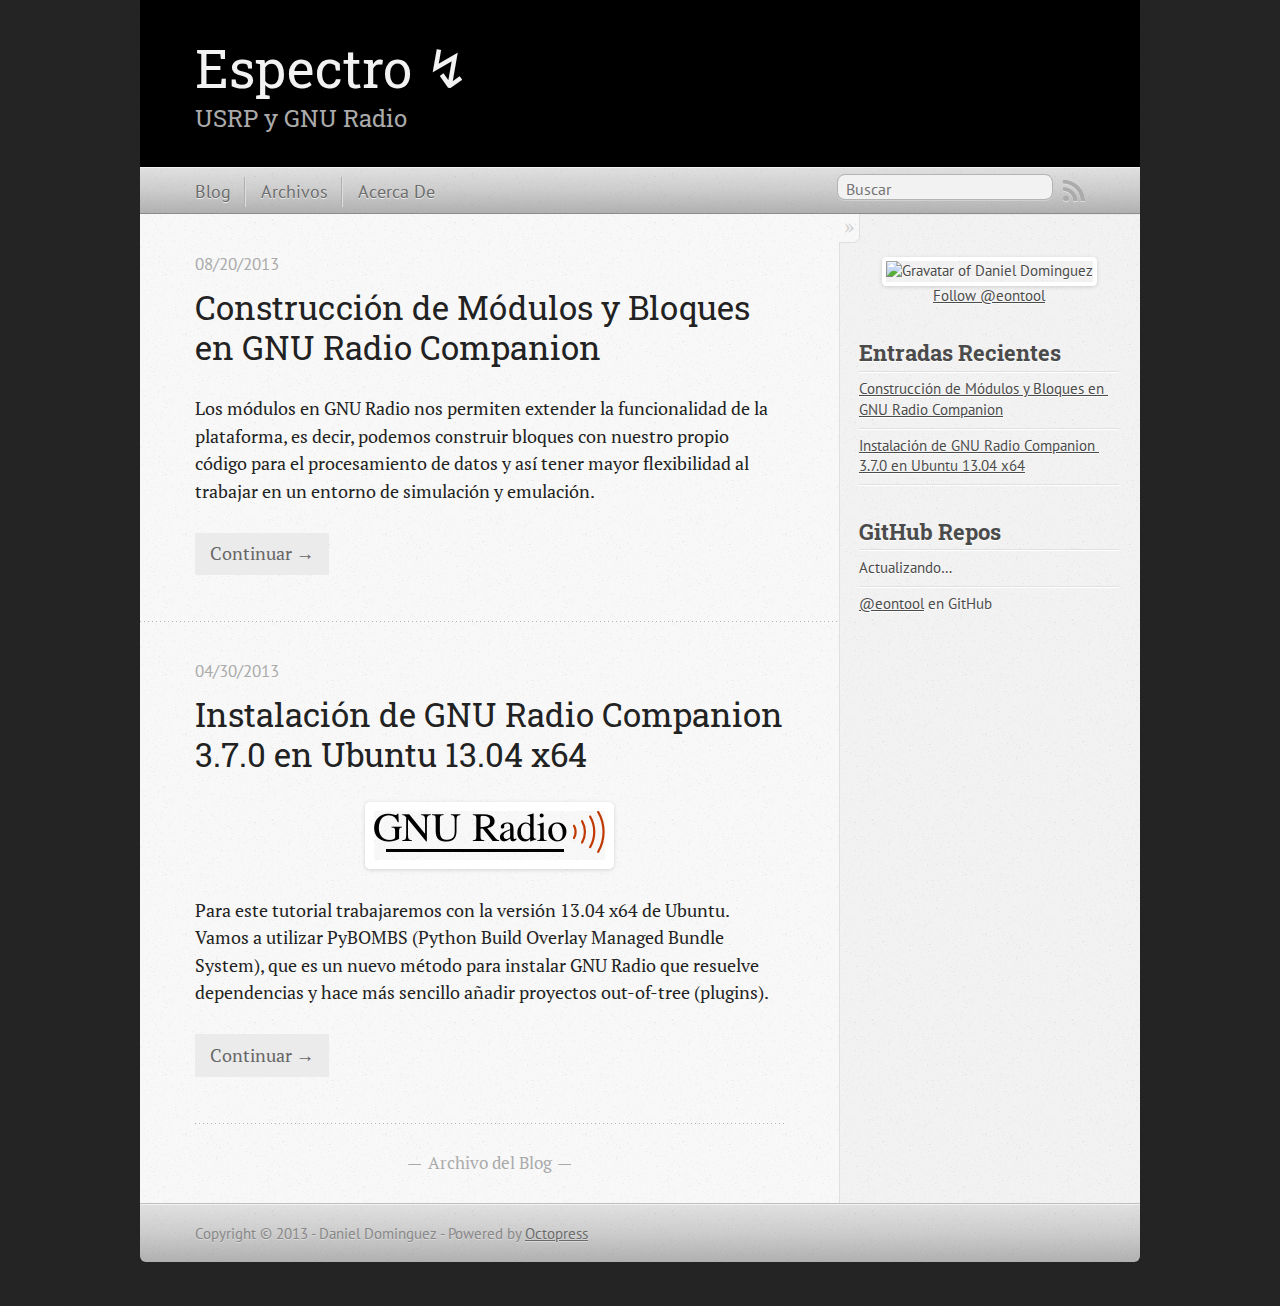
==== index.html @ 07cfcfc0 "Site updated at 2013-08-22 19:36:41 UTC" ====
<!DOCTYPE html>
<!--[if IEMobile 7 ]><html class="no-js iem7"><![endif]-->
<!--[if lt IE 9]><html class="no-js lte-ie8"><![endif]-->
<!--[if (gt IE 8)|(gt IEMobile 7)|!(IEMobile)|!(IE)]><!--><html class="no-js" lang="en"><!--<![endif]-->
<head>
  <meta charset="utf-8">
  <title>Espectro ↯</title>
  <meta name="author" content="Daniel Dominguez">

  
  <meta name="description" content="Los módulos en GNU Radio nos permiten extender la funcionalidad de la plataforma, es decir, podemos construir bloques con nuestro propio código para &hellip;">
  

  <!-- http://t.co/dKP3o1e -->
  <meta name="HandheldFriendly" content="True">
  <meta name="MobileOptimized" content="320">
  <meta name="viewport" content="width=device-width, initial-scale=1">

  
  <link rel="canonical" href="http://eontool.github.io">
  <link href="/favicon.png" rel="icon">
  <link href="/stylesheets/screen.css" media="screen, projection" rel="stylesheet" type="text/css">
  <link href="/atom.xml" rel="alternate" title="Espectro ↯" type="application/atom+xml">
  <script src="/javascripts/modernizr-2.0.js"></script>
  <script src="//ajax.googleapis.com/ajax/libs/jquery/1.9.1/jquery.min.js"></script>
  <script>!window.jQuery && document.write(unescape('%3Cscript src="./javascripts/lib/jquery.min.js"%3E%3C/script%3E'))</script>
  <script src="/javascripts/octopress.js" type="text/javascript"></script>
  <!--Fonts from Google"s Web font directory at http://google.com/webfonts -->
<link href="http://fonts.googleapis.com/css?family=PT+Serif:regular,italic,bold,bolditalic" rel="stylesheet" type="text/css">
<link href="http://fonts.googleapis.com/css?family=PT+Sans:regular,italic,bold,bolditalic" rel="stylesheet" type="text/css">
<link href='http://fonts.googleapis.com/css?family=Roboto+Slab' rel='stylesheet' type='text/css'>

<script>
  (function(i,s,o,g,r,a,m){i['GoogleAnalyticsObject']=r;i[r]=i[r]||function(){
  (i[r].q=i[r].q||[]).push(arguments)},i[r].l=1*new Date();a=s.createElement(o),
  m=s.getElementsByTagName(o)[0];a.async=1;a.src=g;m.parentNode.insertBefore(a,m)
  })(window,document,'script','//www.google-analytics.com/analytics.js','ga');

  ga('create', 'UA-43340015-1', 'eontool.github.io');
  ga('send', 'pageview');

</script>

  
  <script type="text/javascript">
    var _gaq = _gaq || [];
    _gaq.push(['_setAccount', 'UA-43340015-1']);
    _gaq.push(['_trackPageview']);

    (function() {
      var ga = document.createElement('script'); ga.type = 'text/javascript'; ga.async = true;
      ga.src = ('https:' == document.location.protocol ? 'https://ssl' : 'http://www') + '.google-analytics.com/ga.js';
      var s = document.getElementsByTagName('script')[0]; s.parentNode.insertBefore(ga, s);
    })();
  </script>


</head>

<body   >
  <header role="banner"><hgroup>
  <h1><a href="/">Espectro ↯</a></h1>
  
    <h2>USRP y GNU Radio</h2>
  
</hgroup>

</header>
  <nav role="navigation"><ul class="subscription" data-subscription="rss">
  <li><a href="/atom.xml" rel="subscribe-rss" title="subscribe via RSS">RSS</a></li>
  
</ul>
  
<form action="http://google.com/search" method="get">
  <fieldset role="search">
    <input type="hidden" name="q" value="site:eontool.github.io" />
    <input class="search" type="text" name="q" results="0" placeholder="Buscar"/>
  </fieldset>
</form>
  
<ul class="main-navigation">
  <li><a href="/">Blog</a></li>
  <li><a href="/blog/archives">Archivos</a></li>
  <li><a href="/acerca-de">Acerca De</a></li>
</ul>

</nav>
  <div id="main">
    <div id="content">
      <div class="blog-index">
  
  
  
    <article>
      
  <header>
    
      <h1 class="entry-title"><a href="/blog/2013/08/20/construccion-de-modulos-y-bloques-en-gnu-radio-companion/">Construcción de Módulos y Bloques en GNU Radio Companion</a></h1>
    
    
      <p class="meta">
        








  



<time datetime="2013-08-20T16:08:00-07:00" pubdate data-updated="true">08/20/2013</time>
        
      </p>
    
  </header>


  <div class="entry-content"><p>Los módulos en GNU Radio nos permiten extender la funcionalidad de la plataforma, es decir, podemos construir bloques con nuestro propio código para el procesamiento de datos y así tener mayor flexibilidad al trabajar en un entorno de simulación y emulación.</p>

</div>
  
  
    <footer>
      <a rel="full-article" href="/blog/2013/08/20/construccion-de-modulos-y-bloques-en-gnu-radio-companion/">Continuar &rarr;</a>
    </footer>
  


    </article>
  
  
    <article>
      
  <header>
    
      <h1 class="entry-title"><a href="/blog/2013/04/30/instalacion-gnuradio-companion-en-ubuntu/">Instalación de GNU Radio Companion 3.7.0 en Ubuntu 13.04 x64</a></h1>
    
    
      <p class="meta">
        








  



<time datetime="2013-04-30T21:58:00-07:00" pubdate data-updated="true">04/30/2013</time>
        
      </p>
    
  </header>


  <div class="entry-content"><p><img class="center" src="/images/posts/gnuradio_logo.png" title="GNU Radio Companion" alt="images"></p>

<p>Para este tutorial trabajaremos con la versión 13.04 x64 de Ubuntu.
Vamos a utilizar PyBOMBS (Python Build Overlay Managed Bundle System), que es un nuevo método para instalar GNU Radio que resuelve dependencias y hace más sencillo añadir proyectos out-of-tree (plugins).</p>

</div>
  
  
    <footer>
      <a rel="full-article" href="/blog/2013/04/30/instalacion-gnuradio-companion-en-ubuntu/">Continuar &rarr;</a>
    </footer>
  


    </article>
  
  <div class="pagination">
    
    <a href="/blog/archives">Archivo del Blog</a>
    
  </div>
</div>
<aside class="sidebar">
  
    
<section style="text-align:center; margin-top:20px;">
	<span>
		<img src="http://www.gravatar.com/avatar/236f0abc059f76b3054b16ef0af32bd4?s=150" alt="Gravatar of Daniel Dominguez " title="Gravatar of Daniel Dominguez" />
	</span>
	<a href="https://twitter.com/eontool" class="twitter-follow-button" data-show-count="false" data-lang="en">Follow @eontool</a>
<script>!function(d,s,id){var js,fjs=d.getElementsByTagName(s)[0];if(!d.getElementById(id)){js=d.createElement(s);js.id=id;js.src="//platform.twitter.com/widgets.js";fjs.parentNode.insertBefore(js,fjs);}}(document,"script","twitter-wjs");</script>
</section>

<section>
  <h1>Entradas Recientes</h1>
  <ul id="recent_posts">
    
      <li class="post">
        <a href="/blog/2013/08/20/construccion-de-modulos-y-bloques-en-gnu-radio-companion/">Construcción de Módulos y Bloques en GNU Radio Companion</a>
      </li>
    
      <li class="post">
        <a href="/blog/2013/04/30/instalacion-gnuradio-companion-en-ubuntu/">Instalación de GNU Radio Companion 3.7.0 en Ubuntu 13.04 x64</a>
      </li>
    
  </ul>
</section>

<section>
  <h1>GitHub Repos</h1>
  <ul id="gh_repos">
    <li class="loading">Actualizando&#8230;</li>
  </ul>
  
  <a href="https://github.com/eontool">@eontool</a> en GitHub
  
  <script type="text/javascript">
    $(document).ready(function(){
        if (!window.jXHR){
            var jxhr = document.createElement('script');
            jxhr.type = 'text/javascript';
            jxhr.src = '/javascripts/libs/jXHR.js';
            var s = document.getElementsByTagName('script')[0];
            s.parentNode.insertBefore(jxhr, s);
        }

        github.showRepos({
            user: 'eontool',
            count: 0,
            skip_forks: true,
            target: '#gh_repos'
        });
    });
  </script>
  <script src="/javascripts/github.js" type="text/javascript"> </script>
</section>





  
</aside>

    </div>
  </div>
  <footer role="contentinfo"><p>
  Copyright &copy; 2013 - Daniel Dominguez -
  <span class="credit">Powered by <a href="http://octopress.org">Octopress</a></span>
</p>

</footer>
  







  <script type="text/javascript">
    (function(){
      var twitterWidgets = document.createElement('script');
      twitterWidgets.type = 'text/javascript';
      twitterWidgets.async = true;
      twitterWidgets.src = 'http://platform.twitter.com/widgets.js';
      document.getElementsByTagName('head')[0].appendChild(twitterWidgets);
    })();
  </script>





</body>
</html>
---- stylesheets/screen.css ----
html,body,div,span,applet,object,iframe,h1,h2,h3,h4,h5,h6,p,blockquote,pre,a,abbr,acronym,address,big,cite,code,del,dfn,em,img,ins,kbd,q,s,samp,small,strike,strong,sub,sup,tt,var,b,u,i,center,dl,dt,dd,ol,ul,li,fieldset,form,label,legend,table,caption,tbody,tfoot,thead,tr,th,td,article,aside,canvas,details,embed,figure,figcaption,footer,header,hgroup,menu,nav,output,ruby,section,summary,time,mark,audio,video{margin:0;padding:0;border:0;font:inherit;font-size:100%;vertical-align:baseline}html{line-height:1}ol,ul{list-style:none}table{border-collapse:collapse;border-spacing:0}caption,th,td{text-align:left;font-weight:normal;vertical-align:middle}q,blockquote{quotes:none}q:before,q:after,blockquote:before,blockquote:after{content:"";content:none}a img{border:none}article,aside,details,figcaption,figure,footer,header,hgroup,menu,nav,section,summary{display:block}article,aside,details,figcaption,figure,footer,header,hgroup,menu,nav,section,summary{display:block}a{color:#1863a1}a:visited{color:#751590}a:focus{color:#0181eb}a:hover{color:#0181eb}a:active{color:#01579f}aside.sidebar a{color:#1863a1}aside.sidebar a:focus{color:#0181eb}aside.sidebar a:hover{color:#0181eb}aside.sidebar a:active{color:#01579f}a{-webkit-transition:color 0.3s;-moz-transition:color 0.3s;-o-transition:color 0.3s;transition:color 0.3s}html{background:#252525 url('/images/line-tile.png?1367384222') top left}body>div{background:#f2f2f2 url('/images/noise.png?1367384222') top left;border-bottom:1px solid #bfbfbf}body>div>div{background:#f8f8f8 url('/images/noise.png?1367384222') top left;border-right:1px solid #e0e0e0}.heading,body>header h1,h1,h2,h3,h4,h5,h6{font-family:"Roboto Slab"}.sans,body>header h2,article header p.meta,article>footer,#content .blog-index footer,html .gist .gist-file .gist-meta,#blog-archives a.category,#blog-archives time,aside.sidebar section,body>footer{font-family:"PT Sans","Helvetica Neue",Arial,sans-serif}.serif,body,#content .blog-index a[rel=full-article]{font-family:"PT Serif",Georgia,Times,"Times New Roman",serif}.mono,pre,code,tt,p code,li code{font-family:Menlo,Monaco,"Andale Mono","lucida console","Courier New",monospace}body>header h1{font-size:2.2em;font-family:"Roboto Slab";font-weight:normal;line-height:1.2em;margin-bottom:0.6667em}body>header h2{font-family:"Roboto Slab"}body{line-height:1.5em;color:#222}h1{font-size:2.2em;line-height:1.2em}@media only screen and (min-width: 992px){body{font-size:1.15em}h1{font-size:2.6em;line-height:1.2em}}h1,h2,h3,h4,h5,h6{text-rendering:optimizelegibility;margin-bottom:1em;font-weight:bold}h2,section h1{font-size:1.5em}h3,section h2,section section h1{font-size:1.3em}h4,section h3,section section h2,section section section h1{font-size:1em}h5,section h4,section section h3{font-size:.9em}h6,section h5,section section h4,section section section h3{font-size:.8em}p,article blockquote,ul,ol{margin-bottom:1.5em}ul{list-style-type:disc}ul ul{list-style-type:circle;margin-bottom:0px}ul ul ul{list-style-type:square;margin-bottom:0px}ol{list-style-type:decimal}ol ol{list-style-type:lower-alpha;margin-bottom:0px}ol ol ol{list-style-type:lower-roman;margin-bottom:0px}ul,ul ul,ul ol,ol,ol ul,ol ol{margin-left:1.3em}ul ul,ul ol,ol ul,ol ol{margin-bottom:0em}strong{font-weight:bold}em{font-style:italic}sup,sub{font-size:0.8em;position:relative;display:inline-block}sup{top:-0.5em}sub{bottom:-0.5em}q{font-style:italic}q:before{content:"\201C"}q:after{content:"\201D"}em,dfn{font-style:italic}strong,dfn{font-weight:bold}del,s{text-decoration:line-through}abbr,acronym{border-bottom:1px dotted;cursor:help}sub,sup{line-height:0}hr{margin-bottom:0.2em}small{font-size:.8em}big{font-size:1.2em}article blockquote{font-style:italic;position:relative;font-size:1.2em;line-height:1.5em;padding-left:1em;border-left:4px solid rgba(170,170,170,0.5)}article blockquote cite{font-style:italic}article blockquote cite a{color:#aaa !important;word-wrap:break-word}article blockquote cite:before{content:'\2014';padding-right:.3em;padding-left:.3em;color:#aaa}@media only screen and (min-width: 992px){article blockquote{padding-left:1.5em;border-left-width:4px}}.pullquote-right:before,.pullquote-left:before{padding:0;border:none;content:attr(data-pullquote);float:right;width:45%;margin:.5em 0 1em 1.5em;position:relative;top:7px;font-size:1.4em;line-height:1.45em}.pullquote-left:before{float:left;margin:.5em 1.5em 1em 0}.force-wrap,article a,aside.sidebar a{white-space:-moz-pre-wrap;white-space:-pre-wrap;white-space:-o-pre-wrap;white-space:pre-wrap;word-wrap:break-word}.group,body>header,body>nav,body>footer,body #content>article,body #content>div>article,body #content>div>section,body div.pagination,aside.sidebar,#main,#content,.sidebar{*zoom:1}.group:after,body>header:after,body>nav:after,body>footer:after,body #content>article:after,body #content>div>article:after,body #content>div>section:after,body div.pagination:after,aside.sidebar:after,#main:after,#content:after,.sidebar:after{content:"";display:table;clear:both}body{-webkit-text-size-adjust:none;max-width:1000px;position:relative;margin:0 auto}body>header,body>nav,body>footer,body #content>article,body #content>div>article,body #content>div>section{padding-left:18px;padding-right:18px}@media only screen and (min-width: 480px){body>header,body>nav,body>footer,body #content>article,body #content>div>article,body #content>div>section{padding-left:25px;padding-right:25px}}@media only screen and (min-width: 768px){body>header,body>nav,body>footer,body #content>article,body #content>div>article,body #content>div>section{padding-left:35px;padding-right:35px}}@media only screen and (min-width: 992px){body>header,body>nav,body>footer,body #content>article,body #content>div>article,body #content>div>section{padding-left:55px;padding-right:55px}}body div.pagination{margin-left:18px;margin-right:18px}@media only screen and (min-width: 480px){body div.pagination{margin-left:25px;margin-right:25px}}@media only screen and (min-width: 768px){body div.pagination{margin-left:35px;margin-right:35px}}@media only screen and (min-width: 992px){body div.pagination{margin-left:55px;margin-right:55px}}body>header{font-size:1em;padding-top:1.5em;padding-bottom:1.5em}#content{overflow:hidden}#content>div,#content>article{width:100%}aside.sidebar{float:none;padding:0 18px 1px;background-color:#f7f7f7;border-top:1px solid #e0e0e0}.flex-content,article img,article video,article .flash-video,aside.sidebar img{max-width:100%;height:auto}.basic-alignment.left,article img.left,article video.left,article .left.flash-video,aside.sidebar img.left{float:left;margin-right:1.5em}.basic-alignment.right,article img.right,article video.right,article .right.flash-video,aside.sidebar img.right{float:right;margin-left:1.5em}.basic-alignment.center,article img.center,article video.center,article .center.flash-video,aside.sidebar img.center{display:block;margin:0 auto 1.5em}.basic-alignment.left,article img.left,article video.left,article .left.flash-video,aside.sidebar img.left,.basic-alignment.right,article img.right,article video.right,article .right.flash-video,aside.sidebar img.right{margin-bottom:.8em}.toggle-sidebar,.no-sidebar .toggle-sidebar{display:none}@media only screen and (min-width: 750px){body.sidebar-footer aside.sidebar{float:none;width:auto;clear:left;margin:0;padding:0 35px 1px;background-color:#f7f7f7;border-top:1px solid #eaeaea}body.sidebar-footer aside.sidebar section.odd,body.sidebar-footer aside.sidebar section.even{float:left;width:48%}body.sidebar-footer aside.sidebar section.odd{margin-left:0}body.sidebar-footer aside.sidebar section.even{margin-left:4%}body.sidebar-footer aside.sidebar.thirds section{width:30%;margin-left:5%}body.sidebar-footer aside.sidebar.thirds section.first{margin-left:0;clear:both}}body.sidebar-footer #content{margin-right:0px}body.sidebar-footer .toggle-sidebar{display:none}@media only screen and (min-width: 550px){body>header{font-size:1em}}@media only screen and (min-width: 750px){aside.sidebar{float:none;width:auto;clear:left;margin:0;padding:0 35px 1px;background-color:#f7f7f7;border-top:1px solid #eaeaea}aside.sidebar section.odd,aside.sidebar section.even{float:left;width:48%}aside.sidebar section.odd{margin-left:0}aside.sidebar section.even{margin-left:4%}aside.sidebar.thirds section{width:30%;margin-left:5%}aside.sidebar.thirds section.first{margin-left:0;clear:both}}@media only screen and (min-width: 768px){body{-webkit-text-size-adjust:auto}body>header{font-size:1.2em}#main{padding:0;margin:0 auto}#content{overflow:visible;margin-right:240px;position:relative}.no-sidebar #content{margin-right:0;border-right:0}.collapse-sidebar #content{margin-right:20px}#content>div,#content>article{padding-top:17.5px;padding-bottom:17.5px;float:left}aside.sidebar{width:210px;padding:0 15px 15px;background:none;clear:none;float:left;margin:0 -100% 0 0}aside.sidebar section{width:auto;margin-left:0}aside.sidebar section.odd,aside.sidebar section.even{float:none;width:auto;margin-left:0}.collapse-sidebar aside.sidebar{float:none;width:auto;clear:left;margin:0;padding:0 35px 1px;background-color:#f7f7f7;border-top:1px solid #eaeaea}.collapse-sidebar aside.sidebar section.odd,.collapse-sidebar aside.sidebar section.even{float:left;width:48%}.collapse-sidebar aside.sidebar section.odd{margin-left:0}.collapse-sidebar aside.sidebar section.even{margin-left:4%}.collapse-sidebar aside.sidebar.thirds section{width:30%;margin-left:5%}.collapse-sidebar aside.sidebar.thirds section.first{margin-left:0;clear:both}}@media only screen and (min-width: 992px){body>header{font-size:1.3em}#content{margin-right:300px}#content>div,#content>article{padding-top:27.5px;padding-bottom:27.5px}aside.sidebar{width:260px;padding:1.2em 20px 20px}.collapse-sidebar aside.sidebar{padding-left:55px;padding-right:55px}}@media only screen and (min-width: 768px){ul,ol{margin-left:0}}body>header{background:#000}body>header h1{display:inline-block;margin:0}body>header h1 a,body>header h1 a:visited,body>header h1 a:hover{color:#f2f2f2;text-decoration:none}body>header h2{margin:.2em 0 0;font-size:1em;color:#aaa;font-weight:normal}body>nav{position:relative;background-color:#ccc;background:url('/images/noise.png?1367384222'),-webkit-gradient(linear, 50% 0%, 50% 100%, color-stop(0%, #e0e0e0), color-stop(50%, #cccccc), color-stop(100%, #b0b0b0));background:url('/images/noise.png?1367384222'),-webkit-linear-gradient(#e0e0e0,#cccccc,#b0b0b0);background:url('/images/noise.png?1367384222'),-moz-linear-gradient(#e0e0e0,#cccccc,#b0b0b0);background:url('/images/noise.png?1367384222'),-o-linear-gradient(#e0e0e0,#cccccc,#b0b0b0);background:url('/images/noise.png?1367384222'),linear-gradient(#e0e0e0,#cccccc,#b0b0b0);border-top:1px solid #f2f2f2;border-bottom:1px solid #8c8c8c;padding-top:.35em;padding-bottom:.35em}body>nav form{-webkit-background-clip:padding;-moz-background-clip:padding;background-clip:padding-box;margin:0;padding:0}body>nav form .search{padding:.3em .5em 0;font-size:.85em;font-family:"PT Sans","Helvetica Neue",Arial,sans-serif;line-height:1.1em;width:95%;-webkit-border-radius:0.5em;-moz-border-radius:0.5em;-ms-border-radius:0.5em;-o-border-radius:0.5em;border-radius:0.5em;-webkit-background-clip:padding;-moz-background-clip:padding;background-clip:padding-box;-webkit-box-shadow:#d1d1d1 0 1px;-moz-box-shadow:#d1d1d1 0 1px;box-shadow:#d1d1d1 0 1px;background-color:#f2f2f2;border:1px solid #b3b3b3;color:#888}body>nav form .search:focus{color:#444;border-color:#80b1df;-webkit-box-shadow:#80b1df 0 0 4px,#80b1df 0 0 3px inset;-moz-box-shadow:#80b1df 0 0 4px,#80b1df 0 0 3px inset;box-shadow:#80b1df 0 0 4px,#80b1df 0 0 3px inset;background-color:#fff;outline:none}body>nav fieldset[role=search]{float:right;width:48%}body>nav fieldset.mobile-nav{float:left;width:48%}body>nav fieldset.mobile-nav select{width:100%;font-size:.8em;border:1px solid #888}body>nav ul{display:none}@media only screen and (min-width: 550px){body>nav{font-size:.9em}body>nav ul{margin:0;padding:0;border:0;overflow:hidden;*zoom:1;float:left;display:block;padding-top:.15em}body>nav ul li{list-style-image:none;list-style-type:none;margin-left:0;white-space:nowrap;display:inline;float:left;padding-left:0;padding-right:0}body>nav ul li:first-child,body>nav ul li.first{padding-left:0}body>nav ul li:last-child{padding-right:0}body>nav ul li.last{padding-right:0}body>nav ul.subscription{margin-left:.8em;float:right}body>nav ul.subscription li:last-child a{padding-right:0}body>nav ul li{margin:0}body>nav a{color:#6b6b6b;font-family:"PT Sans","Helvetica Neue",Arial,sans-serif;text-shadow:#ebebeb 0 1px;float:left;text-decoration:none;font-size:1.1em;padding:.1em 0;line-height:1.5em}body>nav a:visited{color:#6b6b6b}body>nav a:hover{color:#2b2b2b}body>nav li+li{border-left:1px solid #b0b0b0;margin-left:.8em}body>nav li+li a{padding-left:.8em;border-left:1px solid #dedede}body>nav form{float:right;text-align:left;padding-left:.8em;width:175px}body>nav form .search{width:93%;font-size:.95em;line-height:1.2em}body>nav ul[data-subscription$=email]+form{width:97px}body>nav ul[data-subscription$=email]+form .search{width:91%}body>nav fieldset.mobile-nav{display:none}body>nav fieldset[role=search]{width:99%}}@media only screen and (min-width: 992px){body>nav form{width:215px}body>nav ul[data-subscription$=email]+form{width:147px}}.no-placeholder body>nav .search{background:#f2f2f2 url('/images/search.png?1367384222') 0.3em 0.25em no-repeat;text-indent:1.3em}@media only screen and (min-width: 550px){.maskImage body>nav ul[data-subscription$=email]+form{width:123px}}@media only screen and (min-width: 992px){.maskImage body>nav ul[data-subscription$=email]+form{width:173px}}.maskImage ul.subscription{position:relative;top:.2em}.maskImage ul.subscription li,.maskImage ul.subscription a{border:0;padding:0}.maskImage a[rel=subscribe-rss]{position:relative;top:0px;text-indent:-999999em;background-color:#dedede;border:0;padding:0}.maskImage a[rel=subscribe-rss],.maskImage a[rel=subscribe-rss]:after{-webkit-mask-image:url('/images/rss.png?1367384222');-moz-mask-image:url('/images/rss.png?1367384222');-ms-mask-image:url('/images/rss.png?1367384222');-o-mask-image:url('/images/rss.png?1367384222');mask-image:url('/images/rss.png?1367384222');-webkit-mask-repeat:no-repeat;-moz-mask-repeat:no-repeat;-ms-mask-repeat:no-repeat;-o-mask-repeat:no-repeat;mask-repeat:no-repeat;width:22px;height:22px}.maskImage a[rel=subscribe-rss]:after{content:"";position:absolute;top:-1px;left:0;background-color:#ababab}.maskImage a[rel=subscribe-rss]:hover:after{background-color:#9e9e9e}.maskImage a[rel=subscribe-email]{position:relative;top:0px;text-indent:-999999em;background-color:#dedede;border:0;padding:0}.maskImage a[rel=subscribe-email],.maskImage a[rel=subscribe-email]:after{-webkit-mask-image:url('/images/email.png?1367384222');-moz-mask-image:url('/images/email.png?1367384222');-ms-mask-image:url('/images/email.png?1367384222');-o-mask-image:url('/images/email.png?1367384222');mask-image:url('/images/email.png?1367384222');-webkit-mask-repeat:no-repeat;-moz-mask-repeat:no-repeat;-ms-mask-repeat:no-repeat;-o-mask-repeat:no-repeat;mask-repeat:no-repeat;width:28px;height:22px}.maskImage a[rel=subscribe-email]:after{content:"";position:absolute;top:-1px;left:0;background-color:#ababab}.maskImage a[rel=subscribe-email]:hover:after{background-color:#9e9e9e}article{padding-top:1em}article header{position:relative;padding-top:2em;padding-bottom:1em;margin-bottom:1em;background:url('[data-uri]') bottom left repeat-x}article header h1{margin:0}article header h1 a{text-decoration:none}article header h1 a:hover{text-decoration:underline}article header p{font-size:.9em;color:#aaa;margin:0}article header p.meta{text-transform:uppercase;position:absolute;top:0}@media only screen and (min-width: 768px){article header{margin-bottom:1.5em;padding-bottom:1em;background:url('[data-uri]') bottom left repeat-x}}article h2{padding-top:0.8em;background:url('[data-uri]') top left repeat-x}.entry-content article h2:first-child,article header+h2{padding-top:0}article h2:first-child,article header+h2{background:none}article .feature{padding-top:.5em;margin-bottom:1em;padding-bottom:1em;background:url('[data-uri]') bottom left repeat-x;font-size:2.0em;font-style:italic;line-height:1.3em}article img,article video,article .flash-video{-webkit-border-radius:0.3em;-moz-border-radius:0.3em;-ms-border-radius:0.3em;-o-border-radius:0.3em;border-radius:0.3em;-webkit-box-shadow:rgba(0,0,0,0.15) 0 1px 4px;-moz-box-shadow:rgba(0,0,0,0.15) 0 1px 4px;box-shadow:rgba(0,0,0,0.15) 0 1px 4px;-webkit-box-sizing:border-box;-moz-box-sizing:border-box;box-sizing:border-box;border:#fff 0.5em solid}article video,article .flash-video{margin:0 auto 1.5em}article video{display:block;width:100%}article .flash-video>div{position:relative;display:block;padding-bottom:56.25%;padding-top:1px;height:0;overflow:hidden}article .flash-video>div iframe,article .flash-video>div object,article .flash-video>div embed{position:absolute;top:0;left:0;width:100%;height:100%}article>footer{padding-bottom:2.5em;margin-top:2em}article>footer p.meta{margin-bottom:.8em;font-size:.85em;clear:both;overflow:hidden}.blog-index article+article{background:url('[data-uri]') top left repeat-x}#content .blog-index{padding-top:0;padding-bottom:0}#content .blog-index article{padding-top:2em}#content .blog-index article header{background:none;padding-bottom:0}#content .blog-index article h1{font-size:2.2em}#content .blog-index article h1 a{color:inherit}#content .blog-index article h1 a:hover{color:#0181eb}#content .blog-index a[rel=full-article]{background:#ebebeb;display:inline-block;padding:.4em .8em;margin-right:.5em;text-decoration:none;color:#666;-webkit-transition:background-color 0.5s;-moz-transition:background-color 0.5s;-o-transition:background-color 0.5s;transition:background-color 0.5s}#content .blog-index a[rel=full-article]:hover{background:#0181eb;text-shadow:none;color:#f8f8f8}#content .blog-index footer{margin-top:1em}.separator,article>footer .byline+time:before,article>footer time+time:before,article>footer .comments:before,article>footer .byline ~ .categories:before{content:"\2022 ";padding:0 .4em 0 .2em;display:inline-block}#content div.pagination{text-align:center;font-size:.95em;position:relative;background:url('[data-uri]') top left repeat-x;padding-top:1.5em;padding-bottom:1.5em}#content div.pagination a{text-decoration:none;color:#aaa}#content div.pagination a.prev{position:absolute;left:0}#content div.pagination a.next{position:absolute;right:0}#content div.pagination a:hover{color:#0181eb}#content div.pagination a[href*=archive]:before,#content div.pagination a[href*=archive]:after{content:'\2014';padding:0 .3em}p.meta+.sharing{padding-top:1em;padding-left:0;background:url('[data-uri]') top left repeat-x}#fb-root{display:none}.highlight,html .gist .gist-file .gist-syntax .gist-highlight{border:1px solid #05232b !important}.highlight table td.code,html .gist .gist-file .gist-syntax .gist-highlight table td.code{width:100%}.highlight .line-numbers,html .gist .gist-file .gist-syntax .highlight .line_numbers{text-align:right;font-size:13px;line-height:1.45em;background:#073642 url('/images/noise.png?1367384222') top left !important;border-right:1px solid #00232c !important;-webkit-box-shadow:#083e4b -1px 0 inset;-moz-box-shadow:#083e4b -1px 0 inset;box-shadow:#083e4b -1px 0 inset;text-shadow:#021014 0 -1px;padding:.8em !important;-webkit-border-radius:0;-moz-border-radius:0;-ms-border-radius:0;-o-border-radius:0;border-radius:0}.highlight .line-numbers span,html .gist .gist-file .gist-syntax .highlight .line_numbers span{color:#586e75 !important}figure.code,.gist-file,pre{-webkit-box-shadow:rgba(0,0,0,0.06) 0 0 10px;-moz-box-shadow:rgba(0,0,0,0.06) 0 0 10px;box-shadow:rgba(0,0,0,0.06) 0 0 10px}figure.code .highlight pre,.gist-file .highlight pre,pre .highlight pre{-webkit-box-shadow:none;-moz-box-shadow:none;box-shadow:none}.gist .highlight *::-moz-selection,figure.code .highlight *::-moz-selection{background:#386774;color:inherit;text-shadow:#002b36 0 1px}.gist .highlight *::-webkit-selection,figure.code .highlight *::-webkit-selection{background:#386774;color:inherit;text-shadow:#002b36 0 1px}.gist .highlight *::selection,figure.code .highlight *::selection{background:#386774;color:inherit;text-shadow:#002b36 0 1px}html .gist .gist-file{margin-bottom:1.8em;position:relative;border:none;padding-top:26px !important}html .gist .gist-file .highlight{margin-bottom:0}html .gist .gist-file .gist-syntax{border-bottom:0 !important;background:none !important}html .gist .gist-file .gist-syntax .gist-highlight{background:#002b36 !important}html .gist .gist-file .gist-syntax .highlight pre{padding:0}html .gist .gist-file .gist-meta{padding:.6em 0.8em;border:1px solid #083e4b !important;color:#586e75;font-size:.7em !important;background:#073642 url('/images/noise.png?1367384222') top left;line-height:1.5em}html .gist .gist-file .gist-meta a{color:#75878b !important;text-decoration:none}html .gist .gist-file .gist-meta a:hover{text-decoration:underline}html .gist .gist-file .gist-meta a:hover{color:#93a1a1 !important}html .gist .gist-file .gist-meta a[href*='#file']{position:absolute;top:0;left:0;right:-10px;color:#474747 !important}html .gist .gist-file .gist-meta a[href*='#file']:hover{color:#1863a1 !important}html .gist .gist-file .gist-meta a[href*=raw]{top:.4em}pre{background:#002b36 url('/images/noise.png?1367384222') top left;-webkit-border-radius:0.4em;-moz-border-radius:0.4em;-ms-border-radius:0.4em;-o-border-radius:0.4em;border-radius:0.4em;border:1px solid #05232b;line-height:1.45em;font-size:13px;margin-bottom:2.1em;padding:.8em 1em;color:#93a1a1;overflow:auto}h3.filename+pre{-moz-border-radius-topleft:0px;-webkit-border-top-left-radius:0px;border-top-left-radius:0px;-moz-border-radius-topright:0px;-webkit-border-top-right-radius:0px;border-top-right-radius:0px}p code,li code{display:inline-block;white-space:no-wrap;background:#fff;font-size:.8em;line-height:1.5em;color:#555;border:1px solid #ddd;-webkit-border-radius:0.4em;-moz-border-radius:0.4em;-ms-border-radius:0.4em;-o-border-radius:0.4em;border-radius:0.4em;padding:0 .3em;margin:-1px 0}p pre code,li pre code{font-size:1em !important;background:none;border:none}.pre-code,html .gist .gist-file .gist-syntax .highlight pre,.highlight code{font-family:Menlo,Monaco,"Andale Mono","lucida console","Courier New",monospace !important;overflow:scroll;overflow-y:hidden;display:block;padding:.8em;overflow-x:auto;line-height:1.45em;background:#002b36 url('/images/noise.png?1367384222') top left !important;color:#93a1a1 !important}.pre-code span,html .gist .gist-file .gist-syntax .highlight pre span,.highlight code span{color:#93a1a1 !important}.pre-code span,html .gist .gist-file .gist-syntax .highlight pre span,.highlight code span{font-style:normal !important;font-weight:normal !important}.pre-code .c,html .gist .gist-file .gist-syntax .highlight pre .c,.highlight code .c{color:#586e75 !important;font-style:italic !important}.pre-code .cm,html .gist .gist-file .gist-syntax .highlight pre .cm,.highlight code .cm{color:#586e75 !important;font-style:italic !important}.pre-code .cp,html .gist .gist-file .gist-syntax .highlight pre .cp,.highlight code .cp{color:#586e75 !important;font-style:italic !important}.pre-code .c1,html .gist .gist-file .gist-syntax .highlight pre .c1,.highlight code .c1{color:#586e75 !important;font-style:italic !important}.pre-code .cs,html .gist .gist-file .gist-syntax .highlight pre .cs,.highlight code .cs{color:#586e75 !important;font-weight:bold !important;font-style:italic !important}.pre-code .err,html .gist .gist-file .gist-syntax .highlight pre .err,.highlight code .err{color:#dc322f !important;background:none !important}.pre-code .k,html .gist .gist-file .gist-syntax .highlight pre .k,.highlight code .k{color:#cb4b16 !important}.pre-code .o,html .gist .gist-file .gist-syntax .highlight pre .o,.highlight code .o{color:#93a1a1 !important;font-weight:bold !important}.pre-code .p,html .gist .gist-file .gist-syntax .highlight pre .p,.highlight code .p{color:#93a1a1 !important}.pre-code .ow,html .gist .gist-file .gist-syntax .highlight pre .ow,.highlight code .ow{color:#2aa198 !important;font-weight:bold !important}.pre-code .gd,html .gist .gist-file .gist-syntax .highlight pre .gd,.highlight code .gd{color:#93a1a1 !important;background-color:#372c34 !important;display:inline-block}.pre-code .gd .x,html .gist .gist-file .gist-syntax .highlight pre .gd .x,.highlight code .gd .x{color:#93a1a1 !important;background-color:#4d2d33 !important;display:inline-block}.pre-code .ge,html .gist .gist-file .gist-syntax .highlight pre .ge,.highlight code .ge{color:#93a1a1 !important;font-style:italic !important}.pre-code .gh,html .gist .gist-file .gist-syntax .highlight pre .gh,.highlight code .gh{color:#586e75 !important}.pre-code .gi,html .gist .gist-file .gist-syntax .highlight pre .gi,.highlight code .gi{color:#93a1a1 !important;background-color:#1a412b !important;display:inline-block}.pre-code .gi .x,html .gist .gist-file .gist-syntax .highlight pre .gi .x,.highlight code .gi .x{color:#93a1a1 !important;background-color:#355720 !important;display:inline-block}.pre-code .gs,html .gist .gist-file .gist-syntax .highlight pre .gs,.highlight code .gs{color:#93a1a1 !important;font-weight:bold !important}.pre-code .gu,html .gist .gist-file .gist-syntax .highlight pre .gu,.highlight code .gu{color:#6c71c4 !important}.pre-code .kc,html .gist .gist-file .gist-syntax .highlight pre .kc,.highlight code .kc{color:#859900 !important;font-weight:bold !important}.pre-code .kd,html .gist .gist-file .gist-syntax .highlight pre .kd,.highlight code .kd{color:#268bd2 !important}.pre-code .kp,html .gist .gist-file .gist-syntax .highlight pre .kp,.highlight code .kp{color:#cb4b16 !important;font-weight:bold !important}.pre-code .kr,html .gist .gist-file .gist-syntax .highlight pre .kr,.highlight code .kr{color:#d33682 !important;font-weight:bold !important}.pre-code .kt,html .gist .gist-file .gist-syntax .highlight pre .kt,.highlight code .kt{color:#2aa198 !important}.pre-code .n,html .gist .gist-file .gist-syntax .highlight pre .n,.highlight code .n{color:#268bd2 !important}.pre-code .na,html .gist .gist-file .gist-syntax .highlight pre .na,.highlight code .na{color:#268bd2 !important}.pre-code .nb,html .gist .gist-file .gist-syntax .highlight pre .nb,.highlight code .nb{color:#859900 !important}.pre-code .nc,html .gist .gist-file .gist-syntax .highlight pre .nc,.highlight code .nc{color:#d33682 !important}.pre-code .no,html .gist .gist-file .gist-syntax .highlight pre .no,.highlight code .no{color:#b58900 !important}.pre-code .nl,html .gist .gist-file .gist-syntax .highlight pre .nl,.highlight code .nl{color:#859900 !important}.pre-code .ne,html .gist .gist-file .gist-syntax .highlight pre .ne,.highlight code .ne{color:#268bd2 !important;font-weight:bold !important}.pre-code .nf,html .gist .gist-file .gist-syntax .highlight pre .nf,.highlight code .nf{color:#268bd2 !important;font-weight:bold !important}.pre-code .nn,html .gist .gist-file .gist-syntax .highlight pre .nn,.highlight code .nn{color:#b58900 !important}.pre-code .nt,html .gist .gist-file .gist-syntax .highlight pre .nt,.highlight code .nt{color:#268bd2 !important;font-weight:bold !important}.pre-code .nx,html .gist .gist-file .gist-syntax .highlight pre .nx,.highlight code .nx{color:#b58900 !important}.pre-code .vg,html .gist .gist-file .gist-syntax .highlight pre .vg,.highlight code .vg{color:#268bd2 !important}.pre-code .vi,html .gist .gist-file .gist-syntax .highlight pre .vi,.highlight code .vi{color:#268bd2 !important}.pre-code .nv,html .gist .gist-file .gist-syntax .highlight pre .nv,.highlight code .nv{color:#268bd2 !important}.pre-code .mf,html .gist .gist-file .gist-syntax .highlight pre .mf,.highlight code .mf{color:#2aa198 !important}.pre-code .m,html .gist .gist-file .gist-syntax .highlight pre .m,.highlight code .m{color:#2aa198 !important}.pre-code .mh,html .gist .gist-file .gist-syntax .highlight pre .mh,.highlight code .mh{color:#2aa198 !important}.pre-code .mi,html .gist .gist-file .gist-syntax .highlight pre .mi,.highlight code .mi{color:#2aa198 !important}.pre-code .s,html .gist .gist-file .gist-syntax .highlight pre .s,.highlight code .s{color:#2aa198 !important}.pre-code .sd,html .gist .gist-file .gist-syntax .highlight pre .sd,.highlight code .sd{color:#2aa198 !important}.pre-code .s2,html .gist .gist-file .gist-syntax .highlight pre .s2,.highlight code .s2{color:#2aa198 !important}.pre-code .se,html .gist .gist-file .gist-syntax .highlight pre .se,.highlight code .se{color:#dc322f !important}.pre-code .si,html .gist .gist-file .gist-syntax .highlight pre .si,.highlight code .si{color:#268bd2 !important}.pre-code .sr,html .gist .gist-file .gist-syntax .highlight pre .sr,.highlight code .sr{color:#2aa198 !important}.pre-code .s1,html .gist .gist-file .gist-syntax .highlight pre .s1,.highlight code .s1{color:#2aa198 !important}.pre-code div .gd,html .gist .gist-file .gist-syntax .highlight pre div .gd,.highlight code div .gd,.pre-code div .gd .x,html .gist .gist-file .gist-syntax .highlight pre div .gd .x,.highlight code div .gd .x,.pre-code div .gi,html .gist .gist-file .gist-syntax .highlight pre div .gi,.highlight code div .gi,.pre-code div .gi .x,html .gist .gist-file .gist-syntax .highlight pre div .gi .x,.highlight code div .gi .x{display:inline-block;width:100%}.highlight,.gist-highlight{margin-bottom:1.8em;background:#002b36;overflow-y:hidden;overflow-x:auto}.highlight pre,.gist-highlight pre{background:none;-webkit-border-radius:0px;-moz-border-radius:0px;-ms-border-radius:0px;-o-border-radius:0px;border-radius:0px;border:none;padding:0;margin-bottom:0}pre::-webkit-scrollbar,.highlight::-webkit-scrollbar,.gist-highlight::-webkit-scrollbar{height:.5em;background:rgba(255,255,255,0.15)}pre::-webkit-scrollbar-thumb:horizontal,.highlight::-webkit-scrollbar-thumb:horizontal,.gist-highlight::-webkit-scrollbar-thumb:horizontal{background:rgba(255,255,255,0.2);-webkit-border-radius:4px;border-radius:4px}.highlight code{background:#000}figure.code{background:none;padding:0;border:0;margin-bottom:1.5em}figure.code pre{margin-bottom:0}figure.code figcaption{position:relative}figure.code .highlight{margin-bottom:0}.code-title,html .gist .gist-file .gist-meta a[href*='#file'],h3.filename,figure.code figcaption{text-align:center;font-size:13px;line-height:2em;text-shadow:#cbcccc 0 1px 0;color:#474747;font-weight:normal;margin-bottom:0;-moz-border-radius-topleft:5px;-webkit-border-top-left-radius:5px;border-top-left-radius:5px;-moz-border-radius-topright:5px;-webkit-border-top-right-radius:5px;border-top-right-radius:5px;font-family:"Helvetica Neue", Arial, "Lucida Grande", "Lucida Sans Unicode", Lucida, sans-serif;background:#aaa url('/images/code_bg.png?1367384222') top repeat-x;border:1px solid #565656;border-top-color:#cbcbcb;border-left-color:#a5a5a5;border-right-color:#a5a5a5;border-bottom:0}.download-source,html .gist .gist-file .gist-meta a[href*=raw],figure.code figcaption a{position:absolute;right:.8em;text-decoration:none;color:#666 !important;z-index:1;font-size:13px;text-shadow:#cbcccc 0 1px 0;padding-left:3em}.download-source:hover,html .gist .gist-file .gist-meta a[href*=raw]:hover,figure.code figcaption a:hover{text-decoration:underline}#archive #content>div,#archive #content>div>article{padding-top:0}#blog-archives{color:#aaa}#blog-archives article{padding:1em 0 1em;position:relative;background:url('[data-uri]') bottom left repeat-x}#blog-archives article:last-child{background:none}#blog-archives article footer{padding:0;margin:0}#blog-archives h1{color:#222;margin-bottom:.3em}#blog-archives h2{display:none}#blog-archives h1{font-size:1.5em}#blog-archives h1 a{text-decoration:none;color:inherit;font-weight:normal;display:inline-block}#blog-archives h1 a:hover{text-decoration:underline}#blog-archives h1 a:hover{color:#0181eb}#blog-archives a.category,#blog-archives time{color:#aaa}#blog-archives .entry-content{display:none}#blog-archives time{font-size:.9em;line-height:1.2em}#blog-archives time .month,#blog-archives time .day{display:inline-block}#blog-archives time .month{text-transform:uppercase}#blog-archives p{margin-bottom:1em}#blog-archives a,#blog-archives .entry-content a{color:inherit}#blog-archives a:hover,#blog-archives .entry-content a:hover{color:#0181eb}#blog-archives a:hover{color:#0181eb}@media only screen and (min-width: 550px){#blog-archives article{margin-left:5em}#blog-archives h2{margin-bottom:.3em;font-weight:normal;display:inline-block;position:relative;top:-1px;float:left}#blog-archives h2:first-child{padding-top:.75em}#blog-archives time{position:absolute;text-align:right;left:0em;top:1.8em}#blog-archives .year{display:none}#blog-archives article{padding-left:4.5em;padding-bottom:.7em}#blog-archives a.category{line-height:1.1em}}#content>.category article{margin-left:0;padding-left:6.8em}#content>.category .year{display:inline}.side-shadow-border,aside.sidebar section h1,aside.sidebar li{-webkit-box-shadow:#fff 0 1px;-moz-box-shadow:#fff 0 1px;box-shadow:#fff 0 1px}aside.sidebar{overflow:hidden;color:#4b4b4b;text-shadow:#fff 0 1px}aside.sidebar section{font-size:.8em;line-height:1.4em;margin-bottom:1.5em}aside.sidebar section h1{margin:1.5em 0 0;padding-bottom:.2em;border-bottom:1px solid #e0e0e0}aside.sidebar section h1+p{padding-top:.4em}aside.sidebar img{-webkit-border-radius:0.3em;-moz-border-radius:0.3em;-ms-border-radius:0.3em;-o-border-radius:0.3em;border-radius:0.3em;-webkit-box-shadow:rgba(0,0,0,0.15) 0 1px 4px;-moz-box-shadow:rgba(0,0,0,0.15) 0 1px 4px;box-shadow:rgba(0,0,0,0.15) 0 1px 4px;-webkit-box-sizing:border-box;-moz-box-sizing:border-box;box-sizing:border-box;border:#fff 0.3em solid}aside.sidebar ul{margin-bottom:0.5em;margin-left:0}aside.sidebar li{list-style:none;padding:.5em 0;margin:0;border-bottom:1px solid #e0e0e0}aside.sidebar li p:last-child{margin-bottom:0}aside.sidebar a{color:inherit;-webkit-transition:color 0.5s;-moz-transition:color 0.5s;-o-transition:color 0.5s;transition:color 0.5s}aside.sidebar:hover a{color:#1863a1}aside.sidebar:hover a:hover{color:#0181eb}.aside-alt-link,#pinboard_linkroll .pin-tag{color:#7e7e7e}.aside-alt-link:hover,#pinboard_linkroll .pin-tag:hover{color:#0181eb}@media only screen and (min-width: 768px){.toggle-sidebar{outline:none;position:absolute;right:-10px;top:0;bottom:0;display:inline-block;text-decoration:none;color:#cecece;width:9px;cursor:pointer}.toggle-sidebar:hover{background:#e9e9e9;background:-webkit-gradient(linear, 0% 50%, 100% 50%, color-stop(0%, rgba(224,224,224,0.5)), color-stop(100%, rgba(224,224,224,0)));background:-webkit-linear-gradient(left, rgba(224,224,224,0.5),rgba(224,224,224,0));background:-moz-linear-gradient(left, rgba(224,224,224,0.5),rgba(224,224,224,0));background:-o-linear-gradient(left, rgba(224,224,224,0.5),rgba(224,224,224,0));background:linear-gradient(left, rgba(224,224,224,0.5),rgba(224,224,224,0))}.toggle-sidebar:after{position:absolute;right:-11px;top:0;width:20px;font-size:1.2em;line-height:1.1em;padding-bottom:.15em;-moz-border-radius-bottomright:0.3em;-webkit-border-bottom-right-radius:0.3em;border-bottom-right-radius:0.3em;text-align:center;background:#f8f8f8 url('/images/noise.png?1367384222') top left;border-bottom:1px solid #e0e0e0;border-right:1px solid #e0e0e0;content:"\00BB";text-indent:-1px}.collapse-sidebar .toggle-sidebar{text-indent:0px;right:-20px;width:19px}.collapse-sidebar .toggle-sidebar:hover{background:#e9e9e9}.collapse-sidebar .toggle-sidebar:after{border-left:1px solid #e0e0e0;text-shadow:#fff 0 1px;content:"\00AB";left:0px;right:0;text-align:center;text-indent:0;border:0;border-right-width:0;background:none}}.googleplus h1{-moz-box-shadow:none !important;-webkit-box-shadow:none !important;-o-box-shadow:none !important;box-shadow:none !important;border-bottom:0px none !important}.googleplus a{text-decoration:none;white-space:normal !important;line-height:32px}.googleplus a img{float:left;margin-right:0.5em;border:0 none}.googleplus-hidden{position:absolute;top:-1000em;left:-1000em}#pinboard_linkroll .pin-title,#pinboard_linkroll .pin-description{display:block;margin-bottom:.5em}#pinboard_linkroll .pin-tag{text-decoration:none}#pinboard_linkroll .pin-tag:hover{text-decoration:underline}#pinboard_linkroll .pin-tag:after{content:','}#pinboard_linkroll .pin-tag:last-child:after{content:''}.delicious-posts a.delicious-link{margin-bottom:.5em;display:block}.delicious-posts p{font-size:1em}body>footer{font-size:.8em;color:#888;text-shadow:#d9d9d9 0 1px;background-color:#ccc;background:url('/images/noise.png?1367384222'),-webkit-gradient(linear, 50% 0%, 50% 100%, color-stop(0%, #e0e0e0), color-stop(50%, #cccccc), color-stop(100%, #b0b0b0));background:url('/images/noise.png?1367384222'),-webkit-linear-gradient(#e0e0e0,#cccccc,#b0b0b0);background:url('/images/noise.png?1367384222'),-moz-linear-gradient(#e0e0e0,#cccccc,#b0b0b0);background:url('/images/noise.png?1367384222'),-o-linear-gradient(#e0e0e0,#cccccc,#b0b0b0);background:url('/images/noise.png?1367384222'),linear-gradient(#e0e0e0,#cccccc,#b0b0b0);border-top:1px solid #f2f2f2;position:relative;padding-top:1em;padding-bottom:1em;margin-bottom:3em;-moz-border-radius-bottomleft:0.4em;-webkit-border-bottom-left-radius:0.4em;border-bottom-left-radius:0.4em;-moz-border-radius-bottomright:0.4em;-webkit-border-bottom-right-radius:0.4em;border-bottom-right-radius:0.4em;z-index:1}body>footer a{color:#6b6b6b}body>footer a:visited{color:#6b6b6b}body>footer a:hover{color:#484848}body>footer p:last-child{margin-bottom:0}body>header h1{font-size:2.2em;padding-left:0;text-shadow:rgba(0,0,0,0.8) 0 0 8px}#content .blog-index article h1{font-size:1.8em;font-weight:normal}.entry-title{font-size:1.8em;font-weight:normal}
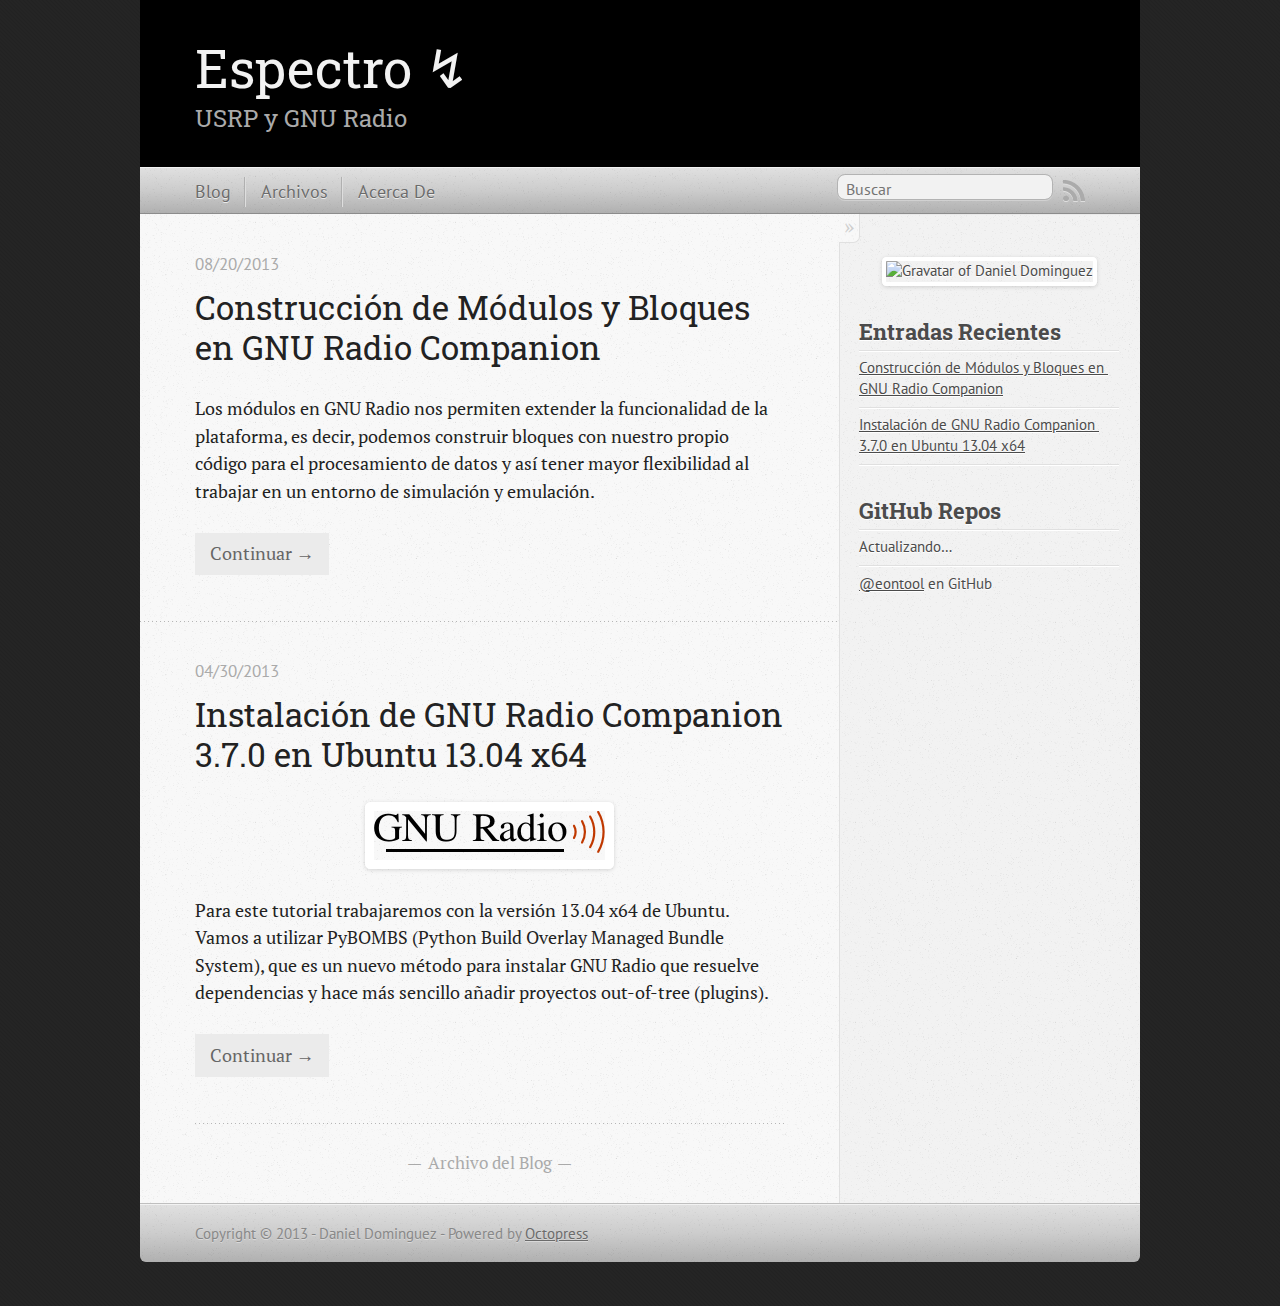
==== commit 8c43376d: "Site updated at 2013-08-22 19:40:36 UTC" ====
--- a/index.html
+++ b/index.html
@@ -191,8 +191,6 @@
 	<span>
 		<img src="http://www.gravatar.com/avatar/236f0abc059f76b3054b16ef0af32bd4?s=150" alt="Gravatar of Daniel Dominguez " title="Gravatar of Daniel Dominguez" />
 	</span>
-	<a href="https://twitter.com/eontool" class="twitter-follow-button" data-show-count="false" data-lang="en">Follow @eontool</a>
-<script>!function(d,s,id){var js,fjs=d.getElementsByTagName(s)[0];if(!d.getElementById(id)){js=d.createElement(s);js.id=id;js.src="//platform.twitter.com/widgets.js";fjs.parentNode.insertBefore(js,fjs);}}(document,"script","twitter-wjs");</script>
 </section>
 
 <section>
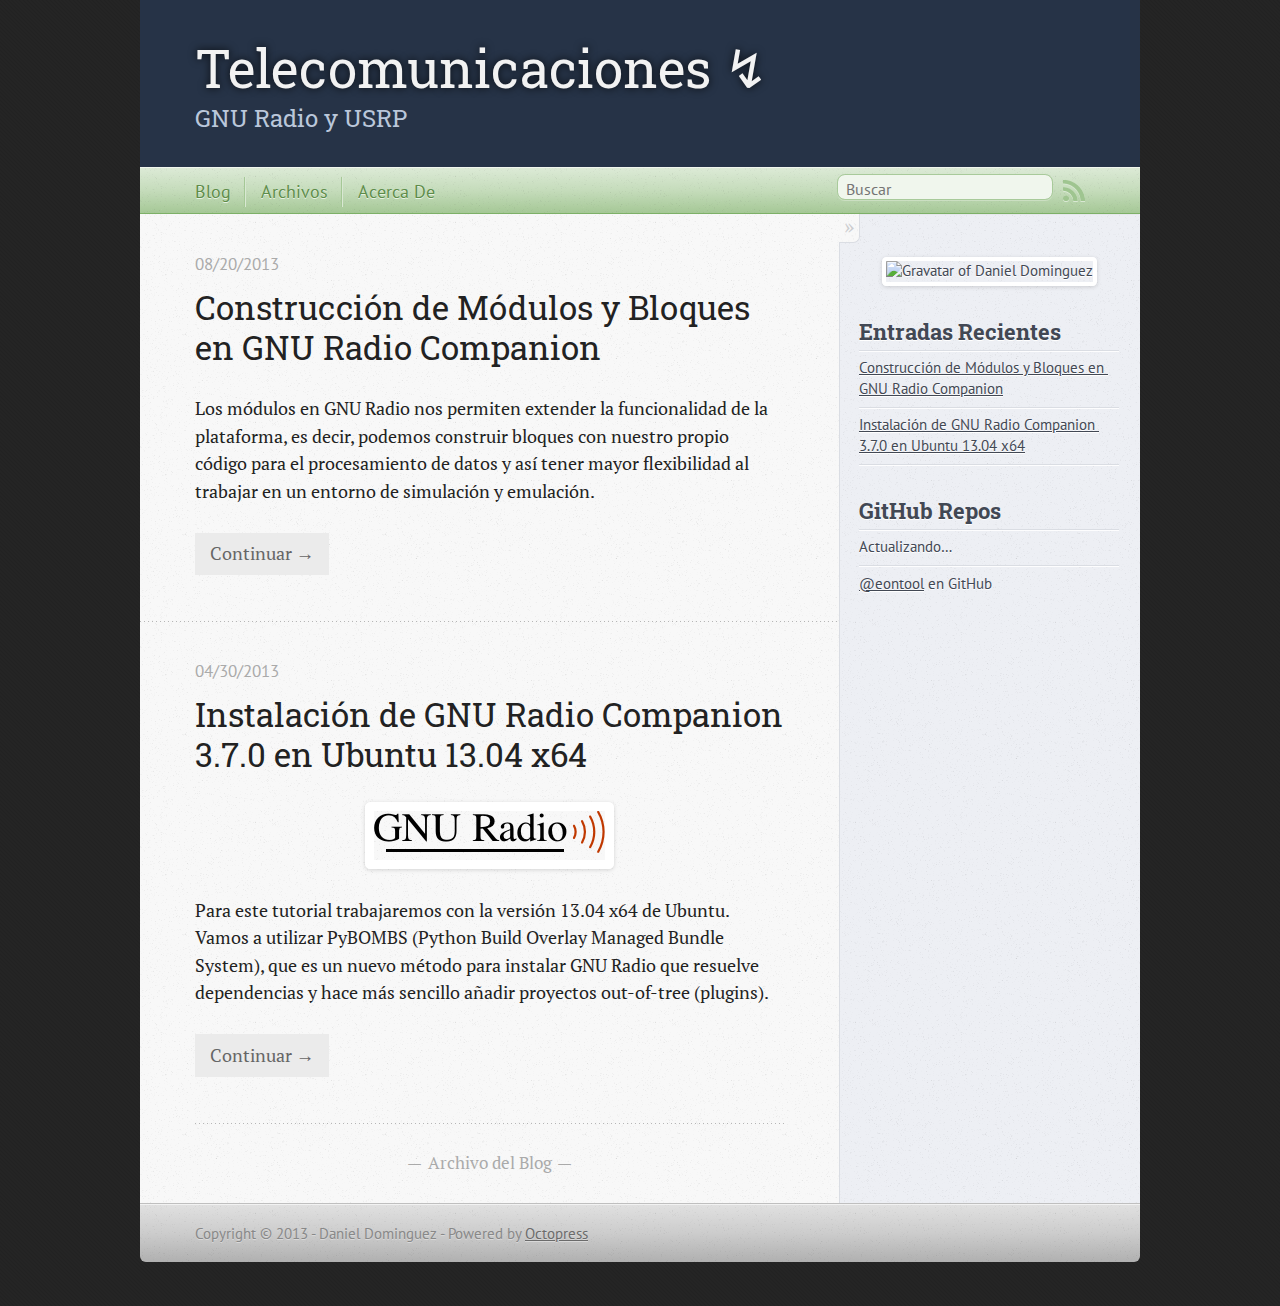
==== commit b75c5180: "Site updated at 2013-08-23 00:32:57 UTC" ====
--- a/index.html
+++ b/index.html
@@ -5,7 +5,7 @@
 <!--[if (gt IE 8)|(gt IEMobile 7)|!(IEMobile)|!(IE)]><!--><html class="no-js" lang="en"><!--<![endif]-->
 <head>
   <meta charset="utf-8">
-  <title>Espectro ↯</title>
+  <title>Telecomunicaciones ↯</title>
   <meta name="author" content="Daniel Dominguez">
 
   
@@ -21,7 +21,7 @@
   <link rel="canonical" href="http://eontool.github.io">
   <link href="/favicon.png" rel="icon">
   <link href="/stylesheets/screen.css" media="screen, projection" rel="stylesheet" type="text/css">
-  <link href="/atom.xml" rel="alternate" title="Espectro ↯" type="application/atom+xml">
+  <link href="/atom.xml" rel="alternate" title="Telecomunicaciones ↯" type="application/atom+xml">
   <script src="/javascripts/modernizr-2.0.js"></script>
   <script src="//ajax.googleapis.com/ajax/libs/jquery/1.9.1/jquery.min.js"></script>
   <script>!window.jQuery && document.write(unescape('%3Cscript src="./javascripts/lib/jquery.min.js"%3E%3C/script%3E'))</script>
@@ -60,9 +60,9 @@
 
 <body   >
   <header role="banner"><hgroup>
-  <h1><a href="/">Espectro ↯</a></h1>
-  
-    <h2>USRP y GNU Radio</h2>
+  <h1><a href="/">Telecomunicaciones ↯</a></h1>
+  
+    <h2>GNU Radio y USRP</h2>
   
 </hgroup>
 
--- a/stylesheets/screen.css
+++ b/stylesheets/screen.css
@@ -1 +1 @@
-html,body,div,span,applet,object,iframe,h1,h2,h3,h4,h5,h6,p,blockquote,pre,a,abbr,acronym,address,big,cite,code,del,dfn,em,img,ins,kbd,q,s,samp,small,strike,strong,sub,sup,tt,var,b,u,i,center,dl,dt,dd,ol,ul,li,fieldset,form,label,legend,table,caption,tbody,tfoot,thead,tr,th,td,article,aside,canvas,details,embed,figure,figcaption,footer,header,hgroup,menu,nav,output,ruby,section,summary,time,mark,audio,video{margin:0;padding:0;border:0;font:inherit;font-size:100%;vertical-align:baseline}html{line-height:1}ol,ul{list-style:none}table{border-collapse:collapse;border-spacing:0}caption,th,td{text-align:left;font-weight:normal;vertical-align:middle}q,blockquote{quotes:none}q:before,q:after,blockquote:before,blockquote:after{content:"";content:none}a img{border:none}article,aside,details,figcaption,figure,footer,header,hgroup,menu,nav,section,summary{display:block}article,aside,details,figcaption,figure,footer,header,hgroup,menu,nav,section,summary{display:block}a{color:#1863a1}a:visited{color:#751590}a:focus{color:#0181eb}a:hover{color:#0181eb}a:active{color:#01579f}aside.sidebar a{color:#1863a1}aside.sidebar a:focus{color:#0181eb}aside.sidebar a:hover{color:#0181eb}aside.sidebar a:active{color:#01579f}a{-webkit-transition:color 0.3s;-moz-transition:color 0.3s;-o-transition:color 0.3s;transition:color 0.3s}html{background:#252525 url('/images/line-tile.png?1367384222') top left}body>div{background:#f2f2f2 url('/images/noise.png?1367384222') top left;border-bottom:1px solid #bfbfbf}body>div>div{background:#f8f8f8 url('/images/noise.png?1367384222') top left;border-right:1px solid #e0e0e0}.heading,body>header h1,h1,h2,h3,h4,h5,h6{font-family:"Roboto Slab"}.sans,body>header h2,article header p.meta,article>footer,#content .blog-index footer,html .gist .gist-file .gist-meta,#blog-archives a.category,#blog-archives time,aside.sidebar section,body>footer{font-family:"PT Sans","Helvetica Neue",Arial,sans-serif}.serif,body,#content .blog-index a[rel=full-article]{font-family:"PT Serif",Georgia,Times,"Times New Roman",serif}.mono,pre,code,tt,p code,li code{font-family:Menlo,Monaco,"Andale Mono","lucida console","Courier New",monospace}body>header h1{font-size:2.2em;font-family:"Roboto Slab";font-weight:normal;line-height:1.2em;margin-bottom:0.6667em}body>header h2{font-family:"Roboto Slab"}body{line-height:1.5em;color:#222}h1{font-size:2.2em;line-height:1.2em}@media only screen and (min-width: 992px){body{font-size:1.15em}h1{font-size:2.6em;line-height:1.2em}}h1,h2,h3,h4,h5,h6{text-rendering:optimizelegibility;margin-bottom:1em;font-weight:bold}h2,section h1{font-size:1.5em}h3,section h2,section section h1{font-size:1.3em}h4,section h3,section section h2,section section section h1{font-size:1em}h5,section h4,section section h3{font-size:.9em}h6,section h5,section section h4,section section section h3{font-size:.8em}p,article blockquote,ul,ol{margin-bottom:1.5em}ul{list-style-type:disc}ul ul{list-style-type:circle;margin-bottom:0px}ul ul ul{list-style-type:square;margin-bottom:0px}ol{list-style-type:decimal}ol ol{list-style-type:lower-alpha;margin-bottom:0px}ol ol ol{list-style-type:lower-roman;margin-bottom:0px}ul,ul ul,ul ol,ol,ol ul,ol ol{margin-left:1.3em}ul ul,ul ol,ol ul,ol ol{margin-bottom:0em}strong{font-weight:bold}em{font-style:italic}sup,sub{font-size:0.8em;position:relative;display:inline-block}sup{top:-0.5em}sub{bottom:-0.5em}q{font-style:italic}q:before{content:"\201C"}q:after{content:"\201D"}em,dfn{font-style:italic}strong,dfn{font-weight:bold}del,s{text-decoration:line-through}abbr,acronym{border-bottom:1px dotted;cursor:help}sub,sup{line-height:0}hr{margin-bottom:0.2em}small{font-size:.8em}big{font-size:1.2em}article blockquote{font-style:italic;position:relative;font-size:1.2em;line-height:1.5em;padding-left:1em;border-left:4px solid rgba(170,170,170,0.5)}article blockquote cite{font-style:italic}article blockquote cite a{color:#aaa !important;word-wrap:break-word}article blockquote cite:before{content:'\2014';padding-right:.3em;padding-left:.3em;color:#aaa}@media only screen and (min-width: 992px){article blockquote{padding-left:1.5em;border-left-width:4px}}.pullquote-right:before,.pullquote-left:before{padding:0;border:none;content:attr(data-pullquote);float:right;width:45%;margin:.5em 0 1em 1.5em;position:relative;top:7px;font-size:1.4em;line-height:1.45em}.pullquote-left:before{float:left;margin:.5em 1.5em 1em 0}.force-wrap,article a,aside.sidebar a{white-space:-moz-pre-wrap;white-space:-pre-wrap;white-space:-o-pre-wrap;white-space:pre-wrap;word-wrap:break-word}.group,body>header,body>nav,body>footer,body #content>article,body #content>div>article,body #content>div>section,body div.pagination,aside.sidebar,#main,#content,.sidebar{*zoom:1}.group:after,body>header:after,body>nav:after,body>footer:after,body #content>article:after,body #content>div>article:after,body #content>div>section:after,body div.pagination:after,aside.sidebar:after,#main:after,#content:after,.sidebar:after{content:"";display:table;clear:both}body{-webkit-text-size-adjust:none;max-width:1000px;position:relative;margin:0 auto}body>header,body>nav,body>footer,body #content>article,body #content>div>article,body #content>div>section{padding-left:18px;padding-right:18px}@media only screen and (min-width: 480px){body>header,body>nav,body>footer,body #content>article,body #content>div>article,body #content>div>section{padding-left:25px;padding-right:25px}}@media only screen and (min-width: 768px){body>header,body>nav,body>footer,body #content>article,body #content>div>article,body #content>div>section{padding-left:35px;padding-right:35px}}@media only screen and (min-width: 992px){body>header,body>nav,body>footer,body #content>article,body #content>div>article,body #content>div>section{padding-left:55px;padding-right:55px}}body div.pagination{margin-left:18px;margin-right:18px}@media only screen and (min-width: 480px){body div.pagination{margin-left:25px;margin-right:25px}}@media only screen and (min-width: 768px){body div.pagination{margin-left:35px;margin-right:35px}}@media only screen and (min-width: 992px){body div.pagination{margin-left:55px;margin-right:55px}}body>header{font-size:1em;padding-top:1.5em;padding-bottom:1.5em}#content{overflow:hidden}#content>div,#content>article{width:100%}aside.sidebar{float:none;padding:0 18px 1px;background-color:#f7f7f7;border-top:1px solid #e0e0e0}.flex-content,article img,article video,article .flash-video,aside.sidebar img{max-width:100%;height:auto}.basic-alignment.left,article img.left,article video.left,article .left.flash-video,aside.sidebar img.left{float:left;margin-right:1.5em}.basic-alignment.right,article img.right,article video.right,article .right.flash-video,aside.sidebar img.right{float:right;margin-left:1.5em}.basic-alignment.center,article img.center,article video.center,article .center.flash-video,aside.sidebar img.center{display:block;margin:0 auto 1.5em}.basic-alignment.left,article img.left,article video.left,article .left.flash-video,aside.sidebar img.left,.basic-alignment.right,article img.right,article video.right,article .right.flash-video,aside.sidebar img.right{margin-bottom:.8em}.toggle-sidebar,.no-sidebar .toggle-sidebar{display:none}@media only screen and (min-width: 750px){body.sidebar-footer aside.sidebar{float:none;width:auto;clear:left;margin:0;padding:0 35px 1px;background-color:#f7f7f7;border-top:1px solid #eaeaea}body.sidebar-footer aside.sidebar section.odd,body.sidebar-footer aside.sidebar section.even{float:left;width:48%}body.sidebar-footer aside.sidebar section.odd{margin-left:0}body.sidebar-footer aside.sidebar section.even{margin-left:4%}body.sidebar-footer aside.sidebar.thirds section{width:30%;margin-left:5%}body.sidebar-footer aside.sidebar.thirds section.first{margin-left:0;clear:both}}body.sidebar-footer #content{margin-right:0px}body.sidebar-footer .toggle-sidebar{display:none}@media only screen and (min-width: 550px){body>header{font-size:1em}}@media only screen and (min-width: 750px){aside.sidebar{float:none;width:auto;clear:left;margin:0;padding:0 35px 1px;background-color:#f7f7f7;border-top:1px solid #eaeaea}aside.sidebar section.odd,aside.sidebar section.even{float:left;width:48%}aside.sidebar section.odd{margin-left:0}aside.sidebar section.even{margin-left:4%}aside.sidebar.thirds section{width:30%;margin-left:5%}aside.sidebar.thirds section.first{margin-left:0;clear:both}}@media only screen and (min-width: 768px){body{-webkit-text-size-adjust:auto}body>header{font-size:1.2em}#main{padding:0;margin:0 auto}#content{overflow:visible;margin-right:240px;position:relative}.no-sidebar #content{margin-right:0;border-right:0}.collapse-sidebar #content{margin-right:20px}#content>div,#content>article{padding-top:17.5px;padding-bottom:17.5px;float:left}aside.sidebar{width:210px;padding:0 15px 15px;background:none;clear:none;float:left;margin:0 -100% 0 0}aside.sidebar section{width:auto;margin-left:0}aside.sidebar section.odd,aside.sidebar section.even{float:none;width:auto;margin-left:0}.collapse-sidebar aside.sidebar{float:none;width:auto;clear:left;margin:0;padding:0 35px 1px;background-color:#f7f7f7;border-top:1px solid #eaeaea}.collapse-sidebar aside.sidebar section.odd,.collapse-sidebar aside.sidebar section.even{float:left;width:48%}.collapse-sidebar aside.sidebar section.odd{margin-left:0}.collapse-sidebar aside.sidebar section.even{margin-left:4%}.collapse-sidebar aside.sidebar.thirds section{width:30%;margin-left:5%}.collapse-sidebar aside.sidebar.thirds section.first{margin-left:0;clear:both}}@media only screen and (min-width: 992px){body>header{font-size:1.3em}#content{margin-right:300px}#content>div,#content>article{padding-top:27.5px;padding-bottom:27.5px}aside.sidebar{width:260px;padding:1.2em 20px 20px}.collapse-sidebar aside.sidebar{padding-left:55px;padding-right:55px}}@media only screen and (min-width: 768px){ul,ol{margin-left:0}}body>header{background:#000}body>header h1{display:inline-block;margin:0}body>header h1 a,body>header h1 a:visited,body>header h1 a:hover{color:#f2f2f2;text-decoration:none}body>header h2{margin:.2em 0 0;font-size:1em;color:#aaa;font-weight:normal}body>nav{position:relative;background-color:#ccc;background:url('/images/noise.png?1367384222'),-webkit-gradient(linear, 50% 0%, 50% 100%, color-stop(0%, #e0e0e0), color-stop(50%, #cccccc), color-stop(100%, #b0b0b0));background:url('/images/noise.png?1367384222'),-webkit-linear-gradient(#e0e0e0,#cccccc,#b0b0b0);background:url('/images/noise.png?1367384222'),-moz-linear-gradient(#e0e0e0,#cccccc,#b0b0b0);background:url('/images/noise.png?1367384222'),-o-linear-gradient(#e0e0e0,#cccccc,#b0b0b0);background:url('/images/noise.png?1367384222'),linear-gradient(#e0e0e0,#cccccc,#b0b0b0);border-top:1px solid #f2f2f2;border-bottom:1px solid #8c8c8c;padding-top:.35em;padding-bottom:.35em}body>nav form{-webkit-background-clip:padding;-moz-background-clip:padding;background-clip:padding-box;margin:0;padding:0}body>nav form .search{padding:.3em .5em 0;font-size:.85em;font-family:"PT Sans","Helvetica Neue",Arial,sans-serif;line-height:1.1em;width:95%;-webkit-border-radius:0.5em;-moz-border-radius:0.5em;-ms-border-radius:0.5em;-o-border-radius:0.5em;border-radius:0.5em;-webkit-background-clip:padding;-moz-background-clip:padding;background-clip:padding-box;-webkit-box-shadow:#d1d1d1 0 1px;-moz-box-shadow:#d1d1d1 0 1px;box-shadow:#d1d1d1 0 1px;background-color:#f2f2f2;border:1px solid #b3b3b3;color:#888}body>nav form .search:focus{color:#444;border-color:#80b1df;-webkit-box-shadow:#80b1df 0 0 4px,#80b1df 0 0 3px inset;-moz-box-shadow:#80b1df 0 0 4px,#80b1df 0 0 3px inset;box-shadow:#80b1df 0 0 4px,#80b1df 0 0 3px inset;background-color:#fff;outline:none}body>nav fieldset[role=search]{float:right;width:48%}body>nav fieldset.mobile-nav{float:left;width:48%}body>nav fieldset.mobile-nav select{width:100%;font-size:.8em;border:1px solid #888}body>nav ul{display:none}@media only screen and (min-width: 550px){body>nav{font-size:.9em}body>nav ul{margin:0;padding:0;border:0;overflow:hidden;*zoom:1;float:left;display:block;padding-top:.15em}body>nav ul li{list-style-image:none;list-style-type:none;margin-left:0;white-space:nowrap;display:inline;float:left;padding-left:0;padding-right:0}body>nav ul li:first-child,body>nav ul li.first{padding-left:0}body>nav ul li:last-child{padding-right:0}body>nav ul li.last{padding-right:0}body>nav ul.subscription{margin-left:.8em;float:right}body>nav ul.subscription li:last-child a{padding-right:0}body>nav ul li{margin:0}body>nav a{color:#6b6b6b;font-family:"PT Sans","Helvetica Neue",Arial,sans-serif;text-shadow:#ebebeb 0 1px;float:left;text-decoration:none;font-size:1.1em;padding:.1em 0;line-height:1.5em}body>nav a:visited{color:#6b6b6b}body>nav a:hover{color:#2b2b2b}body>nav li+li{border-left:1px solid #b0b0b0;margin-left:.8em}body>nav li+li a{padding-left:.8em;border-left:1px solid #dedede}body>nav form{float:right;text-align:left;padding-left:.8em;width:175px}body>nav form .search{width:93%;font-size:.95em;line-height:1.2em}body>nav ul[data-subscription$=email]+form{width:97px}body>nav ul[data-subscription$=email]+form .search{width:91%}body>nav fieldset.mobile-nav{display:none}body>nav fieldset[role=search]{width:99%}}@media only screen and (min-width: 992px){body>nav form{width:215px}body>nav ul[data-subscription$=email]+form{width:147px}}.no-placeholder body>nav .search{background:#f2f2f2 url('/images/search.png?1367384222') 0.3em 0.25em no-repeat;text-indent:1.3em}@media only screen and (min-width: 550px){.maskImage body>nav ul[data-subscription$=email]+form{width:123px}}@media only screen and (min-width: 992px){.maskImage body>nav ul[data-subscription$=email]+form{width:173px}}.maskImage ul.subscription{position:relative;top:.2em}.maskImage ul.subscription li,.maskImage ul.subscription a{border:0;padding:0}.maskImage a[rel=subscribe-rss]{position:relative;top:0px;text-indent:-999999em;background-color:#dedede;border:0;padding:0}.maskImage a[rel=subscribe-rss],.maskImage a[rel=subscribe-rss]:after{-webkit-mask-image:url('/images/rss.png?1367384222');-moz-mask-image:url('/images/rss.png?1367384222');-ms-mask-image:url('/images/rss.png?1367384222');-o-mask-image:url('/images/rss.png?1367384222');mask-image:url('/images/rss.png?1367384222');-webkit-mask-repeat:no-repeat;-moz-mask-repeat:no-repeat;-ms-mask-repeat:no-repeat;-o-mask-repeat:no-repeat;mask-repeat:no-repeat;width:22px;height:22px}.maskImage a[rel=subscribe-rss]:after{content:"";position:absolute;top:-1px;left:0;background-color:#ababab}.maskImage a[rel=subscribe-rss]:hover:after{background-color:#9e9e9e}.maskImage a[rel=subscribe-email]{position:relative;top:0px;text-indent:-999999em;background-color:#dedede;border:0;padding:0}.maskImage a[rel=subscribe-email],.maskImage a[rel=subscribe-email]:after{-webkit-mask-image:url('/images/email.png?1367384222');-moz-mask-image:url('/images/email.png?1367384222');-ms-mask-image:url('/images/email.png?1367384222');-o-mask-image:url('/images/email.png?1367384222');mask-image:url('/images/email.png?1367384222');-webkit-mask-repeat:no-repeat;-moz-mask-repeat:no-repeat;-ms-mask-repeat:no-repeat;-o-mask-repeat:no-repeat;mask-repeat:no-repeat;width:28px;height:22px}.maskImage a[rel=subscribe-email]:after{content:"";position:absolute;top:-1px;left:0;background-color:#ababab}.maskImage a[rel=subscribe-email]:hover:after{background-color:#9e9e9e}article{padding-top:1em}article header{position:relative;padding-top:2em;padding-bottom:1em;margin-bottom:1em;background:url('[data-uri]') bottom left repeat-x}article header h1{margin:0}article header h1 a{text-decoration:none}article header h1 a:hover{text-decoration:underline}article header p{font-size:.9em;color:#aaa;margin:0}article header p.meta{text-transform:uppercase;position:absolute;top:0}@media only screen and (min-width: 768px){article header{margin-bottom:1.5em;padding-bottom:1em;background:url('[data-uri]') bottom left repeat-x}}article h2{padding-top:0.8em;background:url('[data-uri]') top left repeat-x}.entry-content article h2:first-child,article header+h2{padding-top:0}article h2:first-child,article header+h2{background:none}article .feature{padding-top:.5em;margin-bottom:1em;padding-bottom:1em;background:url('[data-uri]') bottom left repeat-x;font-size:2.0em;font-style:italic;line-height:1.3em}article img,article video,article .flash-video{-webkit-border-radius:0.3em;-moz-border-radius:0.3em;-ms-border-radius:0.3em;-o-border-radius:0.3em;border-radius:0.3em;-webkit-box-shadow:rgba(0,0,0,0.15) 0 1px 4px;-moz-box-shadow:rgba(0,0,0,0.15) 0 1px 4px;box-shadow:rgba(0,0,0,0.15) 0 1px 4px;-webkit-box-sizing:border-box;-moz-box-sizing:border-box;box-sizing:border-box;border:#fff 0.5em solid}article video,article .flash-video{margin:0 auto 1.5em}article video{display:block;width:100%}article .flash-video>div{position:relative;display:block;padding-bottom:56.25%;padding-top:1px;height:0;overflow:hidden}article .flash-video>div iframe,article .flash-video>div object,article .flash-video>div embed{position:absolute;top:0;left:0;width:100%;height:100%}article>footer{padding-bottom:2.5em;margin-top:2em}article>footer p.meta{margin-bottom:.8em;font-size:.85em;clear:both;overflow:hidden}.blog-index article+article{background:url('[data-uri]') top left repeat-x}#content .blog-index{padding-top:0;padding-bottom:0}#content .blog-index article{padding-top:2em}#content .blog-index article header{background:none;padding-bottom:0}#content .blog-index article h1{font-size:2.2em}#content .blog-index article h1 a{color:inherit}#content .blog-index article h1 a:hover{color:#0181eb}#content .blog-index a[rel=full-article]{background:#ebebeb;display:inline-block;padding:.4em .8em;margin-right:.5em;text-decoration:none;color:#666;-webkit-transition:background-color 0.5s;-moz-transition:background-color 0.5s;-o-transition:background-color 0.5s;transition:background-color 0.5s}#content .blog-index a[rel=full-article]:hover{background:#0181eb;text-shadow:none;color:#f8f8f8}#content .blog-index footer{margin-top:1em}.separator,article>footer .byline+time:before,article>footer time+time:before,article>footer .comments:before,article>footer .byline ~ .categories:before{content:"\2022 ";padding:0 .4em 0 .2em;display:inline-block}#content div.pagination{text-align:center;font-size:.95em;position:relative;background:url('[data-uri]') top left repeat-x;padding-top:1.5em;padding-bottom:1.5em}#content div.pagination a{text-decoration:none;color:#aaa}#content div.pagination a.prev{position:absolute;left:0}#content div.pagination a.next{position:absolute;right:0}#content div.pagination a:hover{color:#0181eb}#content div.pagination a[href*=archive]:before,#content div.pagination a[href*=archive]:after{content:'\2014';padding:0 .3em}p.meta+.sharing{padding-top:1em;padding-left:0;background:url('[data-uri]') top left repeat-x}#fb-root{display:none}.highlight,html .gist .gist-file .gist-syntax .gist-highlight{border:1px solid #05232b !important}.highlight table td.code,html .gist .gist-file .gist-syntax .gist-highlight table td.code{width:100%}.highlight .line-numbers,html .gist .gist-file .gist-syntax .highlight .line_numbers{text-align:right;font-size:13px;line-height:1.45em;background:#073642 url('/images/noise.png?1367384222') top left !important;border-right:1px solid #00232c !important;-webkit-box-shadow:#083e4b -1px 0 inset;-moz-box-shadow:#083e4b -1px 0 inset;box-shadow:#083e4b -1px 0 inset;text-shadow:#021014 0 -1px;padding:.8em !important;-webkit-border-radius:0;-moz-border-radius:0;-ms-border-radius:0;-o-border-radius:0;border-radius:0}.highlight .line-numbers span,html .gist .gist-file .gist-syntax .highlight .line_numbers span{color:#586e75 !important}figure.code,.gist-file,pre{-webkit-box-shadow:rgba(0,0,0,0.06) 0 0 10px;-moz-box-shadow:rgba(0,0,0,0.06) 0 0 10px;box-shadow:rgba(0,0,0,0.06) 0 0 10px}figure.code .highlight pre,.gist-file .highlight pre,pre .highlight pre{-webkit-box-shadow:none;-moz-box-shadow:none;box-shadow:none}.gist .highlight *::-moz-selection,figure.code .highlight *::-moz-selection{background:#386774;color:inherit;text-shadow:#002b36 0 1px}.gist .highlight *::-webkit-selection,figure.code .highlight *::-webkit-selection{background:#386774;color:inherit;text-shadow:#002b36 0 1px}.gist .highlight *::selection,figure.code .highlight *::selection{background:#386774;color:inherit;text-shadow:#002b36 0 1px}html .gist .gist-file{margin-bottom:1.8em;position:relative;border:none;padding-top:26px !important}html .gist .gist-file .highlight{margin-bottom:0}html .gist .gist-file .gist-syntax{border-bottom:0 !important;background:none !important}html .gist .gist-file .gist-syntax .gist-highlight{background:#002b36 !important}html .gist .gist-file .gist-syntax .highlight pre{padding:0}html .gist .gist-file .gist-meta{padding:.6em 0.8em;border:1px solid #083e4b !important;color:#586e75;font-size:.7em !important;background:#073642 url('/images/noise.png?1367384222') top left;line-height:1.5em}html .gist .gist-file .gist-meta a{color:#75878b !important;text-decoration:none}html .gist .gist-file .gist-meta a:hover{text-decoration:underline}html .gist .gist-file .gist-meta a:hover{color:#93a1a1 !important}html .gist .gist-file .gist-meta a[href*='#file']{position:absolute;top:0;left:0;right:-10px;color:#474747 !important}html .gist .gist-file .gist-meta a[href*='#file']:hover{color:#1863a1 !important}html .gist .gist-file .gist-meta a[href*=raw]{top:.4em}pre{background:#002b36 url('/images/noise.png?1367384222') top left;-webkit-border-radius:0.4em;-moz-border-radius:0.4em;-ms-border-radius:0.4em;-o-border-radius:0.4em;border-radius:0.4em;border:1px solid #05232b;line-height:1.45em;font-size:13px;margin-bottom:2.1em;padding:.8em 1em;color:#93a1a1;overflow:auto}h3.filename+pre{-moz-border-radius-topleft:0px;-webkit-border-top-left-radius:0px;border-top-left-radius:0px;-moz-border-radius-topright:0px;-webkit-border-top-right-radius:0px;border-top-right-radius:0px}p code,li code{display:inline-block;white-space:no-wrap;background:#fff;font-size:.8em;line-height:1.5em;color:#555;border:1px solid #ddd;-webkit-border-radius:0.4em;-moz-border-radius:0.4em;-ms-border-radius:0.4em;-o-border-radius:0.4em;border-radius:0.4em;padding:0 .3em;margin:-1px 0}p pre code,li pre code{font-size:1em !important;background:none;border:none}.pre-code,html .gist .gist-file .gist-syntax .highlight pre,.highlight code{font-family:Menlo,Monaco,"Andale Mono","lucida console","Courier New",monospace !important;overflow:scroll;overflow-y:hidden;display:block;padding:.8em;overflow-x:auto;line-height:1.45em;background:#002b36 url('/images/noise.png?1367384222') top left !important;color:#93a1a1 !important}.pre-code span,html .gist .gist-file .gist-syntax .highlight pre span,.highlight code span{color:#93a1a1 !important}.pre-code span,html .gist .gist-file .gist-syntax .highlight pre span,.highlight code span{font-style:normal !important;font-weight:normal !important}.pre-code .c,html .gist .gist-file .gist-syntax .highlight pre .c,.highlight code .c{color:#586e75 !important;font-style:italic !important}.pre-code .cm,html .gist .gist-file .gist-syntax .highlight pre .cm,.highlight code .cm{color:#586e75 !important;font-style:italic !important}.pre-code .cp,html .gist .gist-file .gist-syntax .highlight pre .cp,.highlight code .cp{color:#586e75 !important;font-style:italic !important}.pre-code .c1,html .gist .gist-file .gist-syntax .highlight pre .c1,.highlight code .c1{color:#586e75 !important;font-style:italic !important}.pre-code .cs,html .gist .gist-file .gist-syntax .highlight pre .cs,.highlight code .cs{color:#586e75 !important;font-weight:bold !important;font-style:italic !important}.pre-code .err,html .gist .gist-file .gist-syntax .highlight pre .err,.highlight code .err{color:#dc322f !important;background:none !important}.pre-code .k,html .gist .gist-file .gist-syntax .highlight pre .k,.highlight code .k{color:#cb4b16 !important}.pre-code .o,html .gist .gist-file .gist-syntax .highlight pre .o,.highlight code .o{color:#93a1a1 !important;font-weight:bold !important}.pre-code .p,html .gist .gist-file .gist-syntax .highlight pre .p,.highlight code .p{color:#93a1a1 !important}.pre-code .ow,html .gist .gist-file .gist-syntax .highlight pre .ow,.highlight code .ow{color:#2aa198 !important;font-weight:bold !important}.pre-code .gd,html .gist .gist-file .gist-syntax .highlight pre .gd,.highlight code .gd{color:#93a1a1 !important;background-color:#372c34 !important;display:inline-block}.pre-code .gd .x,html .gist .gist-file .gist-syntax .highlight pre .gd .x,.highlight code .gd .x{color:#93a1a1 !important;background-color:#4d2d33 !important;display:inline-block}.pre-code .ge,html .gist .gist-file .gist-syntax .highlight pre .ge,.highlight code .ge{color:#93a1a1 !important;font-style:italic !important}.pre-code .gh,html .gist .gist-file .gist-syntax .highlight pre .gh,.highlight code .gh{color:#586e75 !important}.pre-code .gi,html .gist .gist-file .gist-syntax .highlight pre .gi,.highlight code .gi{color:#93a1a1 !important;background-color:#1a412b !important;display:inline-block}.pre-code .gi .x,html .gist .gist-file .gist-syntax .highlight pre .gi .x,.highlight code .gi .x{color:#93a1a1 !important;background-color:#355720 !important;display:inline-block}.pre-code .gs,html .gist .gist-file .gist-syntax .highlight pre .gs,.highlight code .gs{color:#93a1a1 !important;font-weight:bold !important}.pre-code .gu,html .gist .gist-file .gist-syntax .highlight pre .gu,.highlight code .gu{color:#6c71c4 !important}.pre-code .kc,html .gist .gist-file .gist-syntax .highlight pre .kc,.highlight code .kc{color:#859900 !important;font-weight:bold !important}.pre-code .kd,html .gist .gist-file .gist-syntax .highlight pre .kd,.highlight code .kd{color:#268bd2 !important}.pre-code .kp,html .gist .gist-file .gist-syntax .highlight pre .kp,.highlight code .kp{color:#cb4b16 !important;font-weight:bold !important}.pre-code .kr,html .gist .gist-file .gist-syntax .highlight pre .kr,.highlight code .kr{color:#d33682 !important;font-weight:bold !important}.pre-code .kt,html .gist .gist-file .gist-syntax .highlight pre .kt,.highlight code .kt{color:#2aa198 !important}.pre-code .n,html .gist .gist-file .gist-syntax .highlight pre .n,.highlight code .n{color:#268bd2 !important}.pre-code .na,html .gist .gist-file .gist-syntax .highlight pre .na,.highlight code .na{color:#268bd2 !important}.pre-code .nb,html .gist .gist-file .gist-syntax .highlight pre .nb,.highlight code .nb{color:#859900 !important}.pre-code .nc,html .gist .gist-file .gist-syntax .highlight pre .nc,.highlight code .nc{color:#d33682 !important}.pre-code .no,html .gist .gist-file .gist-syntax .highlight pre .no,.highlight code .no{color:#b58900 !important}.pre-code .nl,html .gist .gist-file .gist-syntax .highlight pre .nl,.highlight code .nl{color:#859900 !important}.pre-code .ne,html .gist .gist-file .gist-syntax .highlight pre .ne,.highlight code .ne{color:#268bd2 !important;font-weight:bold !important}.pre-code .nf,html .gist .gist-file .gist-syntax .highlight pre .nf,.highlight code .nf{color:#268bd2 !important;font-weight:bold !important}.pre-code .nn,html .gist .gist-file .gist-syntax .highlight pre .nn,.highlight code .nn{color:#b58900 !important}.pre-code .nt,html .gist .gist-file .gist-syntax .highlight pre .nt,.highlight code .nt{color:#268bd2 !important;font-weight:bold !important}.pre-code .nx,html .gist .gist-file .gist-syntax .highlight pre .nx,.highlight code .nx{color:#b58900 !important}.pre-code .vg,html .gist .gist-file .gist-syntax .highlight pre .vg,.highlight code .vg{color:#268bd2 !important}.pre-code .vi,html .gist .gist-file .gist-syntax .highlight pre .vi,.highlight code .vi{color:#268bd2 !important}.pre-code .nv,html .gist .gist-file .gist-syntax .highlight pre .nv,.highlight code .nv{color:#268bd2 !important}.pre-code .mf,html .gist .gist-file .gist-syntax .highlight pre .mf,.highlight code .mf{color:#2aa198 !important}.pre-code .m,html .gist .gist-file .gist-syntax .highlight pre .m,.highlight code .m{color:#2aa198 !important}.pre-code .mh,html .gist .gist-file .gist-syntax .highlight pre .mh,.highlight code .mh{color:#2aa198 !important}.pre-code .mi,html .gist .gist-file .gist-syntax .highlight pre .mi,.highlight code .mi{color:#2aa198 !important}.pre-code .s,html .gist .gist-file .gist-syntax .highlight pre .s,.highlight code .s{color:#2aa198 !important}.pre-code .sd,html .gist .gist-file .gist-syntax .highlight pre .sd,.highlight code .sd{color:#2aa198 !important}.pre-code .s2,html .gist .gist-file .gist-syntax .highlight pre .s2,.highlight code .s2{color:#2aa198 !important}.pre-code .se,html .gist .gist-file .gist-syntax .highlight pre .se,.highlight code .se{color:#dc322f !important}.pre-code .si,html .gist .gist-file .gist-syntax .highlight pre .si,.highlight code .si{color:#268bd2 !important}.pre-code .sr,html .gist .gist-file .gist-syntax .highlight pre .sr,.highlight code .sr{color:#2aa198 !important}.pre-code .s1,html .gist .gist-file .gist-syntax .highlight pre .s1,.highlight code .s1{color:#2aa198 !important}.pre-code div .gd,html .gist .gist-file .gist-syntax .highlight pre div .gd,.highlight code div .gd,.pre-code div .gd .x,html .gist .gist-file .gist-syntax .highlight pre div .gd .x,.highlight code div .gd .x,.pre-code div .gi,html .gist .gist-file .gist-syntax .highlight pre div .gi,.highlight code div .gi,.pre-code div .gi .x,html .gist .gist-file .gist-syntax .highlight pre div .gi .x,.highlight code div .gi .x{display:inline-block;width:100%}.highlight,.gist-highlight{margin-bottom:1.8em;background:#002b36;overflow-y:hidden;overflow-x:auto}.highlight pre,.gist-highlight pre{background:none;-webkit-border-radius:0px;-moz-border-radius:0px;-ms-border-radius:0px;-o-border-radius:0px;border-radius:0px;border:none;padding:0;margin-bottom:0}pre::-webkit-scrollbar,.highlight::-webkit-scrollbar,.gist-highlight::-webkit-scrollbar{height:.5em;background:rgba(255,255,255,0.15)}pre::-webkit-scrollbar-thumb:horizontal,.highlight::-webkit-scrollbar-thumb:horizontal,.gist-highlight::-webkit-scrollbar-thumb:horizontal{background:rgba(255,255,255,0.2);-webkit-border-radius:4px;border-radius:4px}.highlight code{background:#000}figure.code{background:none;padding:0;border:0;margin-bottom:1.5em}figure.code pre{margin-bottom:0}figure.code figcaption{position:relative}figure.code .highlight{margin-bottom:0}.code-title,html .gist .gist-file .gist-meta a[href*='#file'],h3.filename,figure.code figcaption{text-align:center;font-size:13px;line-height:2em;text-shadow:#cbcccc 0 1px 0;color:#474747;font-weight:normal;margin-bottom:0;-moz-border-radius-topleft:5px;-webkit-border-top-left-radius:5px;border-top-left-radius:5px;-moz-border-radius-topright:5px;-webkit-border-top-right-radius:5px;border-top-right-radius:5px;font-family:"Helvetica Neue", Arial, "Lucida Grande", "Lucida Sans Unicode", Lucida, sans-serif;background:#aaa url('/images/code_bg.png?1367384222') top repeat-x;border:1px solid #565656;border-top-color:#cbcbcb;border-left-color:#a5a5a5;border-right-color:#a5a5a5;border-bottom:0}.download-source,html .gist .gist-file .gist-meta a[href*=raw],figure.code figcaption a{position:absolute;right:.8em;text-decoration:none;color:#666 !important;z-index:1;font-size:13px;text-shadow:#cbcccc 0 1px 0;padding-left:3em}.download-source:hover,html .gist .gist-file .gist-meta a[href*=raw]:hover,figure.code figcaption a:hover{text-decoration:underline}#archive #content>div,#archive #content>div>article{padding-top:0}#blog-archives{color:#aaa}#blog-archives article{padding:1em 0 1em;position:relative;background:url('[data-uri]') bottom left repeat-x}#blog-archives article:last-child{background:none}#blog-archives article footer{padding:0;margin:0}#blog-archives h1{color:#222;margin-bottom:.3em}#blog-archives h2{display:none}#blog-archives h1{font-size:1.5em}#blog-archives h1 a{text-decoration:none;color:inherit;font-weight:normal;display:inline-block}#blog-archives h1 a:hover{text-decoration:underline}#blog-archives h1 a:hover{color:#0181eb}#blog-archives a.category,#blog-archives time{color:#aaa}#blog-archives .entry-content{display:none}#blog-archives time{font-size:.9em;line-height:1.2em}#blog-archives time .month,#blog-archives time .day{display:inline-block}#blog-archives time .month{text-transform:uppercase}#blog-archives p{margin-bottom:1em}#blog-archives a,#blog-archives .entry-content a{color:inherit}#blog-archives a:hover,#blog-archives .entry-content a:hover{color:#0181eb}#blog-archives a:hover{color:#0181eb}@media only screen and (min-width: 550px){#blog-archives article{margin-left:5em}#blog-archives h2{margin-bottom:.3em;font-weight:normal;display:inline-block;position:relative;top:-1px;float:left}#blog-archives h2:first-child{padding-top:.75em}#blog-archives time{position:absolute;text-align:right;left:0em;top:1.8em}#blog-archives .year{display:none}#blog-archives article{padding-left:4.5em;padding-bottom:.7em}#blog-archives a.category{line-height:1.1em}}#content>.category article{margin-left:0;padding-left:6.8em}#content>.category .year{display:inline}.side-shadow-border,aside.sidebar section h1,aside.sidebar li{-webkit-box-shadow:#fff 0 1px;-moz-box-shadow:#fff 0 1px;box-shadow:#fff 0 1px}aside.sidebar{overflow:hidden;color:#4b4b4b;text-shadow:#fff 0 1px}aside.sidebar section{font-size:.8em;line-height:1.4em;margin-bottom:1.5em}aside.sidebar section h1{margin:1.5em 0 0;padding-bottom:.2em;border-bottom:1px solid #e0e0e0}aside.sidebar section h1+p{padding-top:.4em}aside.sidebar img{-webkit-border-radius:0.3em;-moz-border-radius:0.3em;-ms-border-radius:0.3em;-o-border-radius:0.3em;border-radius:0.3em;-webkit-box-shadow:rgba(0,0,0,0.15) 0 1px 4px;-moz-box-shadow:rgba(0,0,0,0.15) 0 1px 4px;box-shadow:rgba(0,0,0,0.15) 0 1px 4px;-webkit-box-sizing:border-box;-moz-box-sizing:border-box;box-sizing:border-box;border:#fff 0.3em solid}aside.sidebar ul{margin-bottom:0.5em;margin-left:0}aside.sidebar li{list-style:none;padding:.5em 0;margin:0;border-bottom:1px solid #e0e0e0}aside.sidebar li p:last-child{margin-bottom:0}aside.sidebar a{color:inherit;-webkit-transition:color 0.5s;-moz-transition:color 0.5s;-o-transition:color 0.5s;transition:color 0.5s}aside.sidebar:hover a{color:#1863a1}aside.sidebar:hover a:hover{color:#0181eb}.aside-alt-link,#pinboard_linkroll .pin-tag{color:#7e7e7e}.aside-alt-link:hover,#pinboard_linkroll .pin-tag:hover{color:#0181eb}@media only screen and (min-width: 768px){.toggle-sidebar{outline:none;position:absolute;right:-10px;top:0;bottom:0;display:inline-block;text-decoration:none;color:#cecece;width:9px;cursor:pointer}.toggle-sidebar:hover{background:#e9e9e9;background:-webkit-gradient(linear, 0% 50%, 100% 50%, color-stop(0%, rgba(224,224,224,0.5)), color-stop(100%, rgba(224,224,224,0)));background:-webkit-linear-gradient(left, rgba(224,224,224,0.5),rgba(224,224,224,0));background:-moz-linear-gradient(left, rgba(224,224,224,0.5),rgba(224,224,224,0));background:-o-linear-gradient(left, rgba(224,224,224,0.5),rgba(224,224,224,0));background:linear-gradient(left, rgba(224,224,224,0.5),rgba(224,224,224,0))}.toggle-sidebar:after{position:absolute;right:-11px;top:0;width:20px;font-size:1.2em;line-height:1.1em;padding-bottom:.15em;-moz-border-radius-bottomright:0.3em;-webkit-border-bottom-right-radius:0.3em;border-bottom-right-radius:0.3em;text-align:center;background:#f8f8f8 url('/images/noise.png?1367384222') top left;border-bottom:1px solid #e0e0e0;border-right:1px solid #e0e0e0;content:"\00BB";text-indent:-1px}.collapse-sidebar .toggle-sidebar{text-indent:0px;right:-20px;width:19px}.collapse-sidebar .toggle-sidebar:hover{background:#e9e9e9}.collapse-sidebar .toggle-sidebar:after{border-left:1px solid #e0e0e0;text-shadow:#fff 0 1px;content:"\00AB";left:0px;right:0;text-align:center;text-indent:0;border:0;border-right-width:0;background:none}}.googleplus h1{-moz-box-shadow:none !important;-webkit-box-shadow:none !important;-o-box-shadow:none !important;box-shadow:none !important;border-bottom:0px none !important}.googleplus a{text-decoration:none;white-space:normal !important;line-height:32px}.googleplus a img{float:left;margin-right:0.5em;border:0 none}.googleplus-hidden{position:absolute;top:-1000em;left:-1000em}#pinboard_linkroll .pin-title,#pinboard_linkroll .pin-description{display:block;margin-bottom:.5em}#pinboard_linkroll .pin-tag{text-decoration:none}#pinboard_linkroll .pin-tag:hover{text-decoration:underline}#pinboard_linkroll .pin-tag:after{content:','}#pinboard_linkroll .pin-tag:last-child:after{content:''}.delicious-posts a.delicious-link{margin-bottom:.5em;display:block}.delicious-posts p{font-size:1em}body>footer{font-size:.8em;color:#888;text-shadow:#d9d9d9 0 1px;background-color:#ccc;background:url('/images/noise.png?1367384222'),-webkit-gradient(linear, 50% 0%, 50% 100%, color-stop(0%, #e0e0e0), color-stop(50%, #cccccc), color-stop(100%, #b0b0b0));background:url('/images/noise.png?1367384222'),-webkit-linear-gradient(#e0e0e0,#cccccc,#b0b0b0);background:url('/images/noise.png?1367384222'),-moz-linear-gradient(#e0e0e0,#cccccc,#b0b0b0);background:url('/images/noise.png?1367384222'),-o-linear-gradient(#e0e0e0,#cccccc,#b0b0b0);background:url('/images/noise.png?1367384222'),linear-gradient(#e0e0e0,#cccccc,#b0b0b0);border-top:1px solid #f2f2f2;position:relative;padding-top:1em;padding-bottom:1em;margin-bottom:3em;-moz-border-radius-bottomleft:0.4em;-webkit-border-bottom-left-radius:0.4em;border-bottom-left-radius:0.4em;-moz-border-radius-bottomright:0.4em;-webkit-border-bottom-right-radius:0.4em;border-bottom-right-radius:0.4em;z-index:1}body>footer a{color:#6b6b6b}body>footer a:visited{color:#6b6b6b}body>footer a:hover{color:#484848}body>footer p:last-child{margin-bottom:0}body>header h1{font-size:2.2em;padding-left:0;text-shadow:rgba(0,0,0,0.8) 0 0 8px}#content .blog-index article h1{font-size:1.8em;font-weight:normal}.entry-title{font-size:1.8em;font-weight:normal}
+html,body,div,span,applet,object,iframe,h1,h2,h3,h4,h5,h6,p,blockquote,pre,a,abbr,acronym,address,big,cite,code,del,dfn,em,img,ins,kbd,q,s,samp,small,strike,strong,sub,sup,tt,var,b,u,i,center,dl,dt,dd,ol,ul,li,fieldset,form,label,legend,table,caption,tbody,tfoot,thead,tr,th,td,article,aside,canvas,details,embed,figure,figcaption,footer,header,hgroup,menu,nav,output,ruby,section,summary,time,mark,audio,video{margin:0;padding:0;border:0;font:inherit;font-size:100%;vertical-align:baseline}html{line-height:1}ol,ul{list-style:none}table{border-collapse:collapse;border-spacing:0}caption,th,td{text-align:left;font-weight:normal;vertical-align:middle}q,blockquote{quotes:none}q:before,q:after,blockquote:before,blockquote:after{content:"";content:none}a img{border:none}article,aside,details,figcaption,figure,footer,header,hgroup,menu,nav,section,summary{display:block}article,aside,details,figcaption,figure,footer,header,hgroup,menu,nav,section,summary{display:block}a{color:#1863a1}a:visited{color:#751590}a:focus{color:#0181eb}a:hover{color:#0181eb}a:active{color:#01579f}aside.sidebar a{color:#466da6}aside.sidebar a:focus{color:#63a04a}aside.sidebar a:hover{color:#63a04a}aside.sidebar a:active{color:#01579f}a{-webkit-transition:color 0.3s;-moz-transition:color 0.3s;-o-transition:color 0.3s;transition:color 0.3s}html{background:#252525 url('/images/line-tile.png?1367384222') top left}body>div{background:#edeff4 url('/images/noise.png?1367384222') top left;border-bottom:1px solid #bfbfbf}body>div>div{background:#f8f8f8 url('/images/noise.png?1367384222') top left;border-right:1px solid #dadde3}.heading,body>header h1,h1,h2,h3,h4,h5,h6{font-family:"Roboto Slab"}.sans,body>header h2,article header p.meta,article>footer,#content .blog-index footer,html .gist .gist-file .gist-meta,#blog-archives a.category,#blog-archives time,aside.sidebar section,body>footer{font-family:"PT Sans","Helvetica Neue",Arial,sans-serif}.serif,body,#content .blog-index a[rel=full-article]{font-family:"PT Serif",Georgia,Times,"Times New Roman",serif}.mono,pre,code,tt,p code,li code{font-family:Menlo,Monaco,"Andale Mono","lucida console","Courier New",monospace}body>header h1{font-size:2.2em;font-family:"Roboto Slab";font-weight:normal;line-height:1.2em;margin-bottom:0.6667em}body>header h2{font-family:"Roboto Slab"}body{line-height:1.5em;color:#222}h1{font-size:2.2em;line-height:1.2em}@media only screen and (min-width: 992px){body{font-size:1.15em}h1{font-size:2.6em;line-height:1.2em}}h1,h2,h3,h4,h5,h6{text-rendering:optimizelegibility;margin-bottom:1em;font-weight:bold}h2,section h1{font-size:1.5em}h3,section h2,section section h1{font-size:1.3em}h4,section h3,section section h2,section section section h1{font-size:1em}h5,section h4,section section h3{font-size:.9em}h6,section h5,section section h4,section section section h3{font-size:.8em}p,article blockquote,ul,ol{margin-bottom:1.5em}ul{list-style-type:disc}ul ul{list-style-type:circle;margin-bottom:0px}ul ul ul{list-style-type:square;margin-bottom:0px}ol{list-style-type:decimal}ol ol{list-style-type:lower-alpha;margin-bottom:0px}ol ol ol{list-style-type:lower-roman;margin-bottom:0px}ul,ul ul,ul ol,ol,ol ul,ol ol{margin-left:1.3em}ul ul,ul ol,ol ul,ol ol{margin-bottom:0em}strong{font-weight:bold}em{font-style:italic}sup,sub{font-size:0.8em;position:relative;display:inline-block}sup{top:-0.5em}sub{bottom:-0.5em}q{font-style:italic}q:before{content:"\201C"}q:after{content:"\201D"}em,dfn{font-style:italic}strong,dfn{font-weight:bold}del,s{text-decoration:line-through}abbr,acronym{border-bottom:1px dotted;cursor:help}sub,sup{line-height:0}hr{margin-bottom:0.2em}small{font-size:.8em}big{font-size:1.2em}article blockquote{font-style:italic;position:relative;font-size:1.2em;line-height:1.5em;padding-left:1em;border-left:4px solid rgba(170,170,170,0.5)}article blockquote cite{font-style:italic}article blockquote cite a{color:#aaa !important;word-wrap:break-word}article blockquote cite:before{content:'\2014';padding-right:.3em;padding-left:.3em;color:#aaa}@media only screen and (min-width: 992px){article blockquote{padding-left:1.5em;border-left-width:4px}}.pullquote-right:before,.pullquote-left:before{padding:0;border:none;content:attr(data-pullquote);float:right;width:45%;margin:.5em 0 1em 1.5em;position:relative;top:7px;font-size:1.4em;line-height:1.45em}.pullquote-left:before{float:left;margin:.5em 1.5em 1em 0}.force-wrap,article a,aside.sidebar a{white-space:-moz-pre-wrap;white-space:-pre-wrap;white-space:-o-pre-wrap;white-space:pre-wrap;word-wrap:break-word}.group,body>header,body>nav,body>footer,body #content>article,body #content>div>article,body #content>div>section,body div.pagination,aside.sidebar,#main,#content,.sidebar{*zoom:1}.group:after,body>header:after,body>nav:after,body>footer:after,body #content>article:after,body #content>div>article:after,body #content>div>section:after,body div.pagination:after,aside.sidebar:after,#main:after,#content:after,.sidebar:after{content:"";display:table;clear:both}body{-webkit-text-size-adjust:none;max-width:1000px;position:relative;margin:0 auto}body>header,body>nav,body>footer,body #content>article,body #content>div>article,body #content>div>section{padding-left:18px;padding-right:18px}@media only screen and (min-width: 480px){body>header,body>nav,body>footer,body #content>article,body #content>div>article,body #content>div>section{padding-left:25px;padding-right:25px}}@media only screen and (min-width: 768px){body>header,body>nav,body>footer,body #content>article,body #content>div>article,body #content>div>section{padding-left:35px;padding-right:35px}}@media only screen and (min-width: 992px){body>header,body>nav,body>footer,body #content>article,body #content>div>article,body #content>div>section{padding-left:55px;padding-right:55px}}body div.pagination{margin-left:18px;margin-right:18px}@media only screen and (min-width: 480px){body div.pagination{margin-left:25px;margin-right:25px}}@media only screen and (min-width: 768px){body div.pagination{margin-left:35px;margin-right:35px}}@media only screen and (min-width: 992px){body div.pagination{margin-left:55px;margin-right:55px}}body>header{font-size:1em;padding-top:1.5em;padding-bottom:1.5em}#content{overflow:hidden}#content>div,#content>article{width:100%}aside.sidebar{float:none;padding:0 18px 1px;background-color:#f3f5f8;border-top:1px solid #dadde3}.flex-content,article img,article video,article .flash-video,aside.sidebar img{max-width:100%;height:auto}.basic-alignment.left,article img.left,article video.left,article .left.flash-video,aside.sidebar img.left{float:left;margin-right:1.5em}.basic-alignment.right,article img.right,article video.right,article .right.flash-video,aside.sidebar img.right{float:right;margin-left:1.5em}.basic-alignment.center,article img.center,article video.center,article .center.flash-video,aside.sidebar img.center{display:block;margin:0 auto 1.5em}.basic-alignment.left,article img.left,article video.left,article .left.flash-video,aside.sidebar img.left,.basic-alignment.right,article img.right,article video.right,article .right.flash-video,aside.sidebar img.right{margin-bottom:.8em}.toggle-sidebar,.no-sidebar .toggle-sidebar{display:none}@media only screen and (min-width: 750px){body.sidebar-footer aside.sidebar{float:none;width:auto;clear:left;margin:0;padding:0 35px 1px;background-color:#f3f5f8;border-top:1px solid #e6e8ec}body.sidebar-footer aside.sidebar section.odd,body.sidebar-footer aside.sidebar section.even{float:left;width:48%}body.sidebar-footer aside.sidebar section.odd{margin-left:0}body.sidebar-footer aside.sidebar section.even{margin-left:4%}body.sidebar-footer aside.sidebar.thirds section{width:30%;margin-left:5%}body.sidebar-footer aside.sidebar.thirds section.first{margin-left:0;clear:both}}body.sidebar-footer #content{margin-right:0px}body.sidebar-footer .toggle-sidebar{display:none}@media only screen and (min-width: 550px){body>header{font-size:1em}}@media only screen and (min-width: 750px){aside.sidebar{float:none;width:auto;clear:left;margin:0;padding:0 35px 1px;background-color:#f3f5f8;border-top:1px solid #e6e8ec}aside.sidebar section.odd,aside.sidebar section.even{float:left;width:48%}aside.sidebar section.odd{margin-left:0}aside.sidebar section.even{margin-left:4%}aside.sidebar.thirds section{width:30%;margin-left:5%}aside.sidebar.thirds section.first{margin-left:0;clear:both}}@media only screen and (min-width: 768px){body{-webkit-text-size-adjust:auto}body>header{font-size:1.2em}#main{padding:0;margin:0 auto}#content{overflow:visible;margin-right:240px;position:relative}.no-sidebar #content{margin-right:0;border-right:0}.collapse-sidebar #content{margin-right:20px}#content>div,#content>article{padding-top:17.5px;padding-bottom:17.5px;float:left}aside.sidebar{width:210px;padding:0 15px 15px;background:none;clear:none;float:left;margin:0 -100% 0 0}aside.sidebar section{width:auto;margin-left:0}aside.sidebar section.odd,aside.sidebar section.even{float:none;width:auto;margin-left:0}.collapse-sidebar aside.sidebar{float:none;width:auto;clear:left;margin:0;padding:0 35px 1px;background-color:#f3f5f8;border-top:1px solid #e6e8ec}.collapse-sidebar aside.sidebar section.odd,.collapse-sidebar aside.sidebar section.even{float:left;width:48%}.collapse-sidebar aside.sidebar section.odd{margin-left:0}.collapse-sidebar aside.sidebar section.even{margin-left:4%}.collapse-sidebar aside.sidebar.thirds section{width:30%;margin-left:5%}.collapse-sidebar aside.sidebar.thirds section.first{margin-left:0;clear:both}}@media only screen and (min-width: 992px){body>header{font-size:1.3em}#content{margin-right:300px}#content>div,#content>article{padding-top:27.5px;padding-bottom:27.5px}aside.sidebar{width:260px;padding:1.2em 20px 20px}.collapse-sidebar aside.sidebar{padding-left:55px;padding-right:55px}}@media only screen and (min-width: 768px){ul,ol{margin-left:0}}body>header{background:#263347}body>header h1{display:inline-block;margin:0}body>header h1 a,body>header h1 a:visited,body>header h1 a:hover{color:#f2f2f2;text-decoration:none}body>header h2{margin:.2em 0 0;font-size:1em;color:#bac7da;font-weight:normal}body>nav{position:relative;background-color:#c5dcbb;background:url('/images/noise.png?1367384222'),-webkit-gradient(linear, 50% 0%, 50% 100%, color-stop(0%, #dcead6), color-stop(50%, #c5dcbb), color-stop(100%, #a5c896));background:url('/images/noise.png?1367384222'),-webkit-linear-gradient(#dcead6,#c5dcbb,#a5c896);background:url('/images/noise.png?1367384222'),-moz-linear-gradient(#dcead6,#c5dcbb,#a5c896);background:url('/images/noise.png?1367384222'),-o-linear-gradient(#dcead6,#c5dcbb,#a5c896);background:url('/images/noise.png?1367384222'),linear-gradient(#dcead6,#c5dcbb,#a5c896);border-top:1px solid #f0f6ed;border-bottom:1px solid #7db067;padding-top:.35em;padding-bottom:.35em}body>nav form{-webkit-background-clip:padding;-moz-background-clip:padding;background-clip:padding-box;margin:0;padding:0}body>nav form .search{padding:.3em .5em 0;font-size:.85em;font-family:"PT Sans","Helvetica Neue",Arial,sans-serif;line-height:1.1em;width:95%;-webkit-border-radius:0.5em;-moz-border-radius:0.5em;-ms-border-radius:0.5em;-o-border-radius:0.5em;border-radius:0.5em;-webkit-background-clip:padding;-moz-background-clip:padding;background-clip:padding-box;-webkit-box-shadow:#cbdfc2 0 1px;-moz-box-shadow:#cbdfc2 0 1px;box-shadow:#cbdfc2 0 1px;background-color:#f0f6ed;border:1px solid #a8ca9a;color:#888}body>nav form .search:focus{color:#444;border-color:#80b1df;-webkit-box-shadow:#80b1df 0 0 4px,#80b1df 0 0 3px inset;-moz-box-shadow:#80b1df 0 0 4px,#80b1df 0 0 3px inset;box-shadow:#80b1df 0 0 4px,#80b1df 0 0 3px inset;background-color:#fff;outline:none}body>nav fieldset[role=search]{float:right;width:48%}body>nav fieldset.mobile-nav{float:left;width:48%}body>nav fieldset.mobile-nav select{width:100%;font-size:.8em;border:1px solid #888}body>nav ul{display:none}@media only screen and (min-width: 550px){body>nav{font-size:.9em}body>nav ul{margin:0;padding:0;border:0;overflow:hidden;*zoom:1;float:left;display:block;padding-top:.15em}body>nav ul li{list-style-image:none;list-style-type:none;margin-left:0;white-space:nowrap;display:inline;float:left;padding-left:0;padding-right:0}body>nav ul li:first-child,body>nav ul li.first{padding-left:0}body>nav ul li:last-child{padding-right:0}body>nav ul li.last{padding-right:0}body>nav ul.subscription{margin-left:.8em;float:right}body>nav ul.subscription li:last-child a{padding-right:0}body>nav ul li{margin:0}body>nav a{color:#5d8c49;font-family:"PT Sans","Helvetica Neue",Arial,sans-serif;text-shadow:#e7f1e3 0 1px;float:left;text-decoration:none;font-size:1.1em;padding:.1em 0;line-height:1.5em}body>nav a:visited{color:#5d8c49}body>nav a:hover{color:#25381d}body>nav li+li{border-left:1px solid #a5c896;margin-left:.8em}body>nav li+li a{padding-left:.8em;border-left:1px solid #d9e8d3}body>nav form{float:right;text-align:left;padding-left:.8em;width:175px}body>nav form .search{width:93%;font-size:.95em;line-height:1.2em}body>nav ul[data-subscription$=email]+form{width:97px}body>nav ul[data-subscription$=email]+form .search{width:91%}body>nav fieldset.mobile-nav{display:none}body>nav fieldset[role=search]{width:99%}}@media only screen and (min-width: 992px){body>nav form{width:215px}body>nav ul[data-subscription$=email]+form{width:147px}}.no-placeholder body>nav .search{background:#f0f6ed url('/images/search.png?1367384222') 0.3em 0.25em no-repeat;text-indent:1.3em}@media only screen and (min-width: 550px){.maskImage body>nav ul[data-subscription$=email]+form{width:123px}}@media only screen and (min-width: 992px){.maskImage body>nav ul[data-subscription$=email]+form{width:173px}}.maskImage ul.subscription{position:relative;top:.2em}.maskImage ul.subscription li,.maskImage ul.subscription a{border:0;padding:0}.maskImage a[rel=subscribe-rss]{position:relative;top:0px;text-indent:-999999em;background-color:#d9e8d3;border:0;padding:0}.maskImage a[rel=subscribe-rss],.maskImage a[rel=subscribe-rss]:after{-webkit-mask-image:url('/images/rss.png?1367384222');-moz-mask-image:url('/images/rss.png?1367384222');-ms-mask-image:url('/images/rss.png?1367384222');-o-mask-image:url('/images/rss.png?1367384222');mask-image:url('/images/rss.png?1367384222');-webkit-mask-repeat:no-repeat;-moz-mask-repeat:no-repeat;-ms-mask-repeat:no-repeat;-o-mask-repeat:no-repeat;mask-repeat:no-repeat;width:22px;height:22px}.maskImage a[rel=subscribe-rss]:after{content:"";position:absolute;top:-1px;left:0;background-color:#9fc590}.maskImage a[rel=subscribe-rss]:hover:after{background-color:#91bc7f}.maskImage a[rel=subscribe-email]{position:relative;top:0px;text-indent:-999999em;background-color:#d9e8d3;border:0;padding:0}.maskImage a[rel=subscribe-email],.maskImage a[rel=subscribe-email]:after{-webkit-mask-image:url('/images/email.png?1367384222');-moz-mask-image:url('/images/email.png?1367384222');-ms-mask-image:url('/images/email.png?1367384222');-o-mask-image:url('/images/email.png?1367384222');mask-image:url('/images/email.png?1367384222');-webkit-mask-repeat:no-repeat;-moz-mask-repeat:no-repeat;-ms-mask-repeat:no-repeat;-o-mask-repeat:no-repeat;mask-repeat:no-repeat;width:28px;height:22px}.maskImage a[rel=subscribe-email]:after{content:"";position:absolute;top:-1px;left:0;background-color:#9fc590}.maskImage a[rel=subscribe-email]:hover:after{background-color:#91bc7f}article{padding-top:1em}article header{position:relative;padding-top:2em;padding-bottom:1em;margin-bottom:1em;background:url('[data-uri]') bottom left repeat-x}article header h1{margin:0}article header h1 a{text-decoration:none}article header h1 a:hover{text-decoration:underline}article header p{font-size:.9em;color:#aaa;margin:0}article header p.meta{text-transform:uppercase;position:absolute;top:0}@media only screen and (min-width: 768px){article header{margin-bottom:1.5em;padding-bottom:1em;background:url('[data-uri]') bottom left repeat-x}}article h2{padding-top:0.8em;background:url('[data-uri]') top left repeat-x}.entry-content article h2:first-child,article header+h2{padding-top:0}article h2:first-child,article header+h2{background:none}article .feature{padding-top:.5em;margin-bottom:1em;padding-bottom:1em;background:url('[data-uri]') bottom left repeat-x;font-size:2.0em;font-style:italic;line-height:1.3em}article img,article video,article .flash-video{-webkit-border-radius:0.3em;-moz-border-radius:0.3em;-ms-border-radius:0.3em;-o-border-radius:0.3em;border-radius:0.3em;-webkit-box-shadow:rgba(0,0,0,0.15) 0 1px 4px;-moz-box-shadow:rgba(0,0,0,0.15) 0 1px 4px;box-shadow:rgba(0,0,0,0.15) 0 1px 4px;-webkit-box-sizing:border-box;-moz-box-sizing:border-box;box-sizing:border-box;border:#fff 0.5em solid}article video,article .flash-video{margin:0 auto 1.5em}article video{display:block;width:100%}article .flash-video>div{position:relative;display:block;padding-bottom:56.25%;padding-top:1px;height:0;overflow:hidden}article .flash-video>div iframe,article .flash-video>div object,article .flash-video>div embed{position:absolute;top:0;left:0;width:100%;height:100%}article>footer{padding-bottom:2.5em;margin-top:2em}article>footer p.meta{margin-bottom:.8em;font-size:.85em;clear:both;overflow:hidden}.blog-index article+article{background:url('[data-uri]') top left repeat-x}#content .blog-index{padding-top:0;padding-bottom:0}#content .blog-index article{padding-top:2em}#content .blog-index article header{background:none;padding-bottom:0}#content .blog-index article h1{font-size:2.2em}#content .blog-index article h1 a{color:inherit}#content .blog-index article h1 a:hover{color:#0181eb}#content .blog-index a[rel=full-article]{background:#ebebeb;display:inline-block;padding:.4em .8em;margin-right:.5em;text-decoration:none;color:#666;-webkit-transition:background-color 0.5s;-moz-transition:background-color 0.5s;-o-transition:background-color 0.5s;transition:background-color 0.5s}#content .blog-index a[rel=full-article]:hover{background:#0181eb;text-shadow:none;color:#f8f8f8}#content .blog-index footer{margin-top:1em}.separator,article>footer .byline+time:before,article>footer time+time:before,article>footer .comments:before,article>footer .byline ~ .categories:before{content:"\2022 ";padding:0 .4em 0 .2em;display:inline-block}#content div.pagination{text-align:center;font-size:.95em;position:relative;background:url('[data-uri]') top left repeat-x;padding-top:1.5em;padding-bottom:1.5em}#content div.pagination a{text-decoration:none;color:#aaa}#content div.pagination a.prev{position:absolute;left:0}#content div.pagination a.next{position:absolute;right:0}#content div.pagination a:hover{color:#0181eb}#content div.pagination a[href*=archive]:before,#content div.pagination a[href*=archive]:after{content:'\2014';padding:0 .3em}p.meta+.sharing{padding-top:1em;padding-left:0;background:url('[data-uri]') top left repeat-x}#fb-root{display:none}.highlight,html .gist .gist-file .gist-syntax .gist-highlight{border:1px solid #05232b !important}.highlight table td.code,html .gist .gist-file .gist-syntax .gist-highlight table td.code{width:100%}.highlight .line-numbers,html .gist .gist-file .gist-syntax .highlight .line_numbers{text-align:right;font-size:13px;line-height:1.45em;background:#073642 url('/images/noise.png?1367384222') top left !important;border-right:1px solid #00232c !important;-webkit-box-shadow:#083e4b -1px 0 inset;-moz-box-shadow:#083e4b -1px 0 inset;box-shadow:#083e4b -1px 0 inset;text-shadow:#021014 0 -1px;padding:.8em !important;-webkit-border-radius:0;-moz-border-radius:0;-ms-border-radius:0;-o-border-radius:0;border-radius:0}.highlight .line-numbers span,html .gist .gist-file .gist-syntax .highlight .line_numbers span{color:#586e75 !important}figure.code,.gist-file,pre{-webkit-box-shadow:rgba(0,0,0,0.06) 0 0 10px;-moz-box-shadow:rgba(0,0,0,0.06) 0 0 10px;box-shadow:rgba(0,0,0,0.06) 0 0 10px}figure.code .highlight pre,.gist-file .highlight pre,pre .highlight pre{-webkit-box-shadow:none;-moz-box-shadow:none;box-shadow:none}.gist .highlight *::-moz-selection,figure.code .highlight *::-moz-selection{background:#386774;color:inherit;text-shadow:#002b36 0 1px}.gist .highlight *::-webkit-selection,figure.code .highlight *::-webkit-selection{background:#386774;color:inherit;text-shadow:#002b36 0 1px}.gist .highlight *::selection,figure.code .highlight *::selection{background:#386774;color:inherit;text-shadow:#002b36 0 1px}html .gist .gist-file{margin-bottom:1.8em;position:relative;border:none;padding-top:26px !important}html .gist .gist-file .highlight{margin-bottom:0}html .gist .gist-file .gist-syntax{border-bottom:0 !important;background:none !important}html .gist .gist-file .gist-syntax .gist-highlight{background:#002b36 !important}html .gist .gist-file .gist-syntax .highlight pre{padding:0}html .gist .gist-file .gist-meta{padding:.6em 0.8em;border:1px solid #083e4b !important;color:#586e75;font-size:.7em !important;background:#073642 url('/images/noise.png?1367384222') top left;line-height:1.5em}html .gist .gist-file .gist-meta a{color:#75878b !important;text-decoration:none}html .gist .gist-file .gist-meta a:hover{text-decoration:underline}html .gist .gist-file .gist-meta a:hover{color:#93a1a1 !important}html .gist .gist-file .gist-meta a[href*='#file']{position:absolute;top:0;left:0;right:-10px;color:#474747 !important}html .gist .gist-file .gist-meta a[href*='#file']:hover{color:#1863a1 !important}html .gist .gist-file .gist-meta a[href*=raw]{top:.4em}pre{background:#002b36 url('/images/noise.png?1367384222') top left;-webkit-border-radius:0.4em;-moz-border-radius:0.4em;-ms-border-radius:0.4em;-o-border-radius:0.4em;border-radius:0.4em;border:1px solid #05232b;line-height:1.45em;font-size:13px;margin-bottom:2.1em;padding:.8em 1em;color:#93a1a1;overflow:auto}h3.filename+pre{-moz-border-radius-topleft:0px;-webkit-border-top-left-radius:0px;border-top-left-radius:0px;-moz-border-radius-topright:0px;-webkit-border-top-right-radius:0px;border-top-right-radius:0px}p code,li code{display:inline-block;white-space:no-wrap;background:#fff;font-size:.8em;line-height:1.5em;color:#555;border:1px solid #ddd;-webkit-border-radius:0.4em;-moz-border-radius:0.4em;-ms-border-radius:0.4em;-o-border-radius:0.4em;border-radius:0.4em;padding:0 .3em;margin:-1px 0}p pre code,li pre code{font-size:1em !important;background:none;border:none}.pre-code,html .gist .gist-file .gist-syntax .highlight pre,.highlight code{font-family:Menlo,Monaco,"Andale Mono","lucida console","Courier New",monospace !important;overflow:scroll;overflow-y:hidden;display:block;padding:.8em;overflow-x:auto;line-height:1.45em;background:#002b36 url('/images/noise.png?1367384222') top left !important;color:#93a1a1 !important}.pre-code span,html .gist .gist-file .gist-syntax .highlight pre span,.highlight code span{color:#93a1a1 !important}.pre-code span,html .gist .gist-file .gist-syntax .highlight pre span,.highlight code span{font-style:normal !important;font-weight:normal !important}.pre-code .c,html .gist .gist-file .gist-syntax .highlight pre .c,.highlight code .c{color:#586e75 !important;font-style:italic !important}.pre-code .cm,html .gist .gist-file .gist-syntax .highlight pre .cm,.highlight code .cm{color:#586e75 !important;font-style:italic !important}.pre-code .cp,html .gist .gist-file .gist-syntax .highlight pre .cp,.highlight code .cp{color:#586e75 !important;font-style:italic !important}.pre-code .c1,html .gist .gist-file .gist-syntax .highlight pre .c1,.highlight code .c1{color:#586e75 !important;font-style:italic !important}.pre-code .cs,html .gist .gist-file .gist-syntax .highlight pre .cs,.highlight code .cs{color:#586e75 !important;font-weight:bold !important;font-style:italic !important}.pre-code .err,html .gist .gist-file .gist-syntax .highlight pre .err,.highlight code .err{color:#dc322f !important;background:none !important}.pre-code .k,html .gist .gist-file .gist-syntax .highlight pre .k,.highlight code .k{color:#cb4b16 !important}.pre-code .o,html .gist .gist-file .gist-syntax .highlight pre .o,.highlight code .o{color:#93a1a1 !important;font-weight:bold !important}.pre-code .p,html .gist .gist-file .gist-syntax .highlight pre .p,.highlight code .p{color:#93a1a1 !important}.pre-code .ow,html .gist .gist-file .gist-syntax .highlight pre .ow,.highlight code .ow{color:#2aa198 !important;font-weight:bold !important}.pre-code .gd,html .gist .gist-file .gist-syntax .highlight pre .gd,.highlight code .gd{color:#93a1a1 !important;background-color:#372c34 !important;display:inline-block}.pre-code .gd .x,html .gist .gist-file .gist-syntax .highlight pre .gd .x,.highlight code .gd .x{color:#93a1a1 !important;background-color:#4d2d33 !important;display:inline-block}.pre-code .ge,html .gist .gist-file .gist-syntax .highlight pre .ge,.highlight code .ge{color:#93a1a1 !important;font-style:italic !important}.pre-code .gh,html .gist .gist-file .gist-syntax .highlight pre .gh,.highlight code .gh{color:#586e75 !important}.pre-code .gi,html .gist .gist-file .gist-syntax .highlight pre .gi,.highlight code .gi{color:#93a1a1 !important;background-color:#1a412b !important;display:inline-block}.pre-code .gi .x,html .gist .gist-file .gist-syntax .highlight pre .gi .x,.highlight code .gi .x{color:#93a1a1 !important;background-color:#355720 !important;display:inline-block}.pre-code .gs,html .gist .gist-file .gist-syntax .highlight pre .gs,.highlight code .gs{color:#93a1a1 !important;font-weight:bold !important}.pre-code .gu,html .gist .gist-file .gist-syntax .highlight pre .gu,.highlight code .gu{color:#6c71c4 !important}.pre-code .kc,html .gist .gist-file .gist-syntax .highlight pre .kc,.highlight code .kc{color:#859900 !important;font-weight:bold !important}.pre-code .kd,html .gist .gist-file .gist-syntax .highlight pre .kd,.highlight code .kd{color:#268bd2 !important}.pre-code .kp,html .gist .gist-file .gist-syntax .highlight pre .kp,.highlight code .kp{color:#cb4b16 !important;font-weight:bold !important}.pre-code .kr,html .gist .gist-file .gist-syntax .highlight pre .kr,.highlight code .kr{color:#d33682 !important;font-weight:bold !important}.pre-code .kt,html .gist .gist-file .gist-syntax .highlight pre .kt,.highlight code .kt{color:#2aa198 !important}.pre-code .n,html .gist .gist-file .gist-syntax .highlight pre .n,.highlight code .n{color:#268bd2 !important}.pre-code .na,html .gist .gist-file .gist-syntax .highlight pre .na,.highlight code .na{color:#268bd2 !important}.pre-code .nb,html .gist .gist-file .gist-syntax .highlight pre .nb,.highlight code .nb{color:#859900 !important}.pre-code .nc,html .gist .gist-file .gist-syntax .highlight pre .nc,.highlight code .nc{color:#d33682 !important}.pre-code .no,html .gist .gist-file .gist-syntax .highlight pre .no,.highlight code .no{color:#b58900 !important}.pre-code .nl,html .gist .gist-file .gist-syntax .highlight pre .nl,.highlight code .nl{color:#859900 !important}.pre-code .ne,html .gist .gist-file .gist-syntax .highlight pre .ne,.highlight code .ne{color:#268bd2 !important;font-weight:bold !important}.pre-code .nf,html .gist .gist-file .gist-syntax .highlight pre .nf,.highlight code .nf{color:#268bd2 !important;font-weight:bold !important}.pre-code .nn,html .gist .gist-file .gist-syntax .highlight pre .nn,.highlight code .nn{color:#b58900 !important}.pre-code .nt,html .gist .gist-file .gist-syntax .highlight pre .nt,.highlight code .nt{color:#268bd2 !important;font-weight:bold !important}.pre-code .nx,html .gist .gist-file .gist-syntax .highlight pre .nx,.highlight code .nx{color:#b58900 !important}.pre-code .vg,html .gist .gist-file .gist-syntax .highlight pre .vg,.highlight code .vg{color:#268bd2 !important}.pre-code .vi,html .gist .gist-file .gist-syntax .highlight pre .vi,.highlight code .vi{color:#268bd2 !important}.pre-code .nv,html .gist .gist-file .gist-syntax .highlight pre .nv,.highlight code .nv{color:#268bd2 !important}.pre-code .mf,html .gist .gist-file .gist-syntax .highlight pre .mf,.highlight code .mf{color:#2aa198 !important}.pre-code .m,html .gist .gist-file .gist-syntax .highlight pre .m,.highlight code .m{color:#2aa198 !important}.pre-code .mh,html .gist .gist-file .gist-syntax .highlight pre .mh,.highlight code .mh{color:#2aa198 !important}.pre-code .mi,html .gist .gist-file .gist-syntax .highlight pre .mi,.highlight code .mi{color:#2aa198 !important}.pre-code .s,html .gist .gist-file .gist-syntax .highlight pre .s,.highlight code .s{color:#2aa198 !important}.pre-code .sd,html .gist .gist-file .gist-syntax .highlight pre .sd,.highlight code .sd{color:#2aa198 !important}.pre-code .s2,html .gist .gist-file .gist-syntax .highlight pre .s2,.highlight code .s2{color:#2aa198 !important}.pre-code .se,html .gist .gist-file .gist-syntax .highlight pre .se,.highlight code .se{color:#dc322f !important}.pre-code .si,html .gist .gist-file .gist-syntax .highlight pre .si,.highlight code .si{color:#268bd2 !important}.pre-code .sr,html .gist .gist-file .gist-syntax .highlight pre .sr,.highlight code .sr{color:#2aa198 !important}.pre-code .s1,html .gist .gist-file .gist-syntax .highlight pre .s1,.highlight code .s1{color:#2aa198 !important}.pre-code div .gd,html .gist .gist-file .gist-syntax .highlight pre div .gd,.highlight code div .gd,.pre-code div .gd .x,html .gist .gist-file .gist-syntax .highlight pre div .gd .x,.highlight code div .gd .x,.pre-code div .gi,html .gist .gist-file .gist-syntax .highlight pre div .gi,.highlight code div .gi,.pre-code div .gi .x,html .gist .gist-file .gist-syntax .highlight pre div .gi .x,.highlight code div .gi .x{display:inline-block;width:100%}.highlight,.gist-highlight{margin-bottom:1.8em;background:#002b36;overflow-y:hidden;overflow-x:auto}.highlight pre,.gist-highlight pre{background:none;-webkit-border-radius:0px;-moz-border-radius:0px;-ms-border-radius:0px;-o-border-radius:0px;border-radius:0px;border:none;padding:0;margin-bottom:0}pre::-webkit-scrollbar,.highlight::-webkit-scrollbar,.gist-highlight::-webkit-scrollbar{height:.5em;background:rgba(255,255,255,0.15)}pre::-webkit-scrollbar-thumb:horizontal,.highlight::-webkit-scrollbar-thumb:horizontal,.gist-highlight::-webkit-scrollbar-thumb:horizontal{background:rgba(255,255,255,0.2);-webkit-border-radius:4px;border-radius:4px}.highlight code{background:#000}figure.code{background:none;padding:0;border:0;margin-bottom:1.5em}figure.code pre{margin-bottom:0}figure.code figcaption{position:relative}figure.code .highlight{margin-bottom:0}.code-title,html .gist .gist-file .gist-meta a[href*='#file'],h3.filename,figure.code figcaption{text-align:center;font-size:13px;line-height:2em;text-shadow:#cbcccc 0 1px 0;color:#474747;font-weight:normal;margin-bottom:0;-moz-border-radius-topleft:5px;-webkit-border-top-left-radius:5px;border-top-left-radius:5px;-moz-border-radius-topright:5px;-webkit-border-top-right-radius:5px;border-top-right-radius:5px;font-family:"Helvetica Neue", Arial, "Lucida Grande", "Lucida Sans Unicode", Lucida, sans-serif;background:#aaa url('/images/code_bg.png?1367384222') top repeat-x;border:1px solid #565656;border-top-color:#cbcbcb;border-left-color:#a5a5a5;border-right-color:#a5a5a5;border-bottom:0}.download-source,html .gist .gist-file .gist-meta a[href*=raw],figure.code figcaption a{position:absolute;right:.8em;text-decoration:none;color:#666 !important;z-index:1;font-size:13px;text-shadow:#cbcccc 0 1px 0;padding-left:3em}.download-source:hover,html .gist .gist-file .gist-meta a[href*=raw]:hover,figure.code figcaption a:hover{text-decoration:underline}#archive #content>div,#archive #content>div>article{padding-top:0}#blog-archives{color:#aaa}#blog-archives article{padding:1em 0 1em;position:relative;background:url('[data-uri]') bottom left repeat-x}#blog-archives article:last-child{background:none}#blog-archives article footer{padding:0;margin:0}#blog-archives h1{color:#222;margin-bottom:.3em}#blog-archives h2{display:none}#blog-archives h1{font-size:1.5em}#blog-archives h1 a{text-decoration:none;color:inherit;font-weight:normal;display:inline-block}#blog-archives h1 a:hover{text-decoration:underline}#blog-archives h1 a:hover{color:#0181eb}#blog-archives a.category,#blog-archives time{color:#aaa}#blog-archives .entry-content{display:none}#blog-archives time{font-size:.9em;line-height:1.2em}#blog-archives time .month,#blog-archives time .day{display:inline-block}#blog-archives time .month{text-transform:uppercase}#blog-archives p{margin-bottom:1em}#blog-archives a,#blog-archives .entry-content a{color:inherit}#blog-archives a:hover,#blog-archives .entry-content a:hover{color:#0181eb}#blog-archives a:hover{color:#0181eb}@media only screen and (min-width: 550px){#blog-archives article{margin-left:5em}#blog-archives h2{margin-bottom:.3em;font-weight:normal;display:inline-block;position:relative;top:-1px;float:left}#blog-archives h2:first-child{padding-top:.75em}#blog-archives time{position:absolute;text-align:right;left:0em;top:1.8em}#blog-archives .year{display:none}#blog-archives article{padding-left:4.5em;padding-bottom:.7em}#blog-archives a.category{line-height:1.1em}}#content>.category article{margin-left:0;padding-left:6.8em}#content>.category .year{display:inline}.side-shadow-border,aside.sidebar section h1,aside.sidebar li{-webkit-box-shadow:#fdfdfe 0 1px;-moz-box-shadow:#fdfdfe 0 1px;box-shadow:#fdfdfe 0 1px}aside.sidebar{overflow:hidden;color:#424854;text-shadow:#fff 0 1px}aside.sidebar section{font-size:.8em;line-height:1.4em;margin-bottom:1.5em}aside.sidebar section h1{margin:1.5em 0 0;padding-bottom:.2em;border-bottom:1px solid #dadde3}aside.sidebar section h1+p{padding-top:.4em}aside.sidebar img{-webkit-border-radius:0.3em;-moz-border-radius:0.3em;-ms-border-radius:0.3em;-o-border-radius:0.3em;border-radius:0.3em;-webkit-box-shadow:rgba(0,0,0,0.15) 0 1px 4px;-moz-box-shadow:rgba(0,0,0,0.15) 0 1px 4px;box-shadow:rgba(0,0,0,0.15) 0 1px 4px;-webkit-box-sizing:border-box;-moz-box-sizing:border-box;box-sizing:border-box;border:#fff 0.3em solid}aside.sidebar ul{margin-bottom:0.5em;margin-left:0}aside.sidebar li{list-style:none;padding:.5em 0;margin:0;border-bottom:1px solid #dadde3}aside.sidebar li p:last-child{margin-bottom:0}aside.sidebar a{color:inherit;-webkit-transition:color 0.5s;-moz-transition:color 0.5s;-o-transition:color 0.5s;transition:color 0.5s}aside.sidebar:hover a{color:#466da6}aside.sidebar:hover a:hover{color:#63a04a}.aside-alt-link,#pinboard_linkroll .pin-tag{color:#6f798d}.aside-alt-link:hover,#pinboard_linkroll .pin-tag:hover{color:#63a04a}@media only screen and (min-width: 768px){.toggle-sidebar{outline:none;position:absolute;right:-10px;top:0;bottom:0;display:inline-block;text-decoration:none;color:#cbcccf;width:9px;cursor:pointer}.toggle-sidebar:hover{background:#e3e6eb;background:-webkit-gradient(linear, 0% 50%, 100% 50%, color-stop(0%, rgba(218,221,227,0.5)), color-stop(100%, rgba(218,221,227,0)));background:-webkit-linear-gradient(left, rgba(218,221,227,0.5),rgba(218,221,227,0));background:-moz-linear-gradient(left, rgba(218,221,227,0.5),rgba(218,221,227,0));background:-o-linear-gradient(left, rgba(218,221,227,0.5),rgba(218,221,227,0));background:linear-gradient(left, rgba(218,221,227,0.5),rgba(218,221,227,0))}.toggle-sidebar:after{position:absolute;right:-11px;top:0;width:20px;font-size:1.2em;line-height:1.1em;padding-bottom:.15em;-moz-border-radius-bottomright:0.3em;-webkit-border-bottom-right-radius:0.3em;border-bottom-right-radius:0.3em;text-align:center;background:#f8f8f8 url('/images/noise.png?1367384222') top left;border-bottom:1px solid #dadde3;border-right:1px solid #dadde3;content:"\00BB";text-indent:-1px}.collapse-sidebar .toggle-sidebar{text-indent:0px;right:-20px;width:19px}.collapse-sidebar .toggle-sidebar:hover{background:#e3e6eb}.collapse-sidebar .toggle-sidebar:after{border-left:1px solid #dadde3;text-shadow:#fff 0 1px;content:"\00AB";left:0px;right:0;text-align:center;text-indent:0;border:0;border-right-width:0;background:none}}.googleplus h1{-moz-box-shadow:none !important;-webkit-box-shadow:none !important;-o-box-shadow:none !important;box-shadow:none !important;border-bottom:0px none !important}.googleplus a{text-decoration:none;white-space:normal !important;line-height:32px}.googleplus a img{float:left;margin-right:0.5em;border:0 none}.googleplus-hidden{position:absolute;top:-1000em;left:-1000em}#pinboard_linkroll .pin-title,#pinboard_linkroll .pin-description{display:block;margin-bottom:.5em}#pinboard_linkroll .pin-tag{text-decoration:none}#pinboard_linkroll .pin-tag:hover{text-decoration:underline}#pinboard_linkroll .pin-tag:after{content:','}#pinboard_linkroll .pin-tag:last-child:after{content:''}.delicious-posts a.delicious-link{margin-bottom:.5em;display:block}.delicious-posts p{font-size:1em}body>footer{font-size:.8em;color:#888;text-shadow:#d9d9d9 0 1px;background-color:#ccc;background:url('/images/noise.png?1367384222'),-webkit-gradient(linear, 50% 0%, 50% 100%, color-stop(0%, #e0e0e0), color-stop(50%, #cccccc), color-stop(100%, #b0b0b0));background:url('/images/noise.png?1367384222'),-webkit-linear-gradient(#e0e0e0,#cccccc,#b0b0b0);background:url('/images/noise.png?1367384222'),-moz-linear-gradient(#e0e0e0,#cccccc,#b0b0b0);background:url('/images/noise.png?1367384222'),-o-linear-gradient(#e0e0e0,#cccccc,#b0b0b0);background:url('/images/noise.png?1367384222'),linear-gradient(#e0e0e0,#cccccc,#b0b0b0);border-top:1px solid #f2f2f2;position:relative;padding-top:1em;padding-bottom:1em;margin-bottom:3em;-moz-border-radius-bottomleft:0.4em;-webkit-border-bottom-left-radius:0.4em;border-bottom-left-radius:0.4em;-moz-border-radius-bottomright:0.4em;-webkit-border-bottom-right-radius:0.4em;border-bottom-right-radius:0.4em;z-index:1}body>footer a{color:#6b6b6b}body>footer a:visited{color:#6b6b6b}body>footer a:hover{color:#484848}body>footer p:last-child{margin-bottom:0}body>header h1{font-size:2.2em;padding-left:0;text-shadow:rgba(0,0,0,0.8) 0 0 8px}#content .blog-index article h1{font-size:1.8em;font-weight:normal}.entry-title{font-size:1.8em;font-weight:normal}
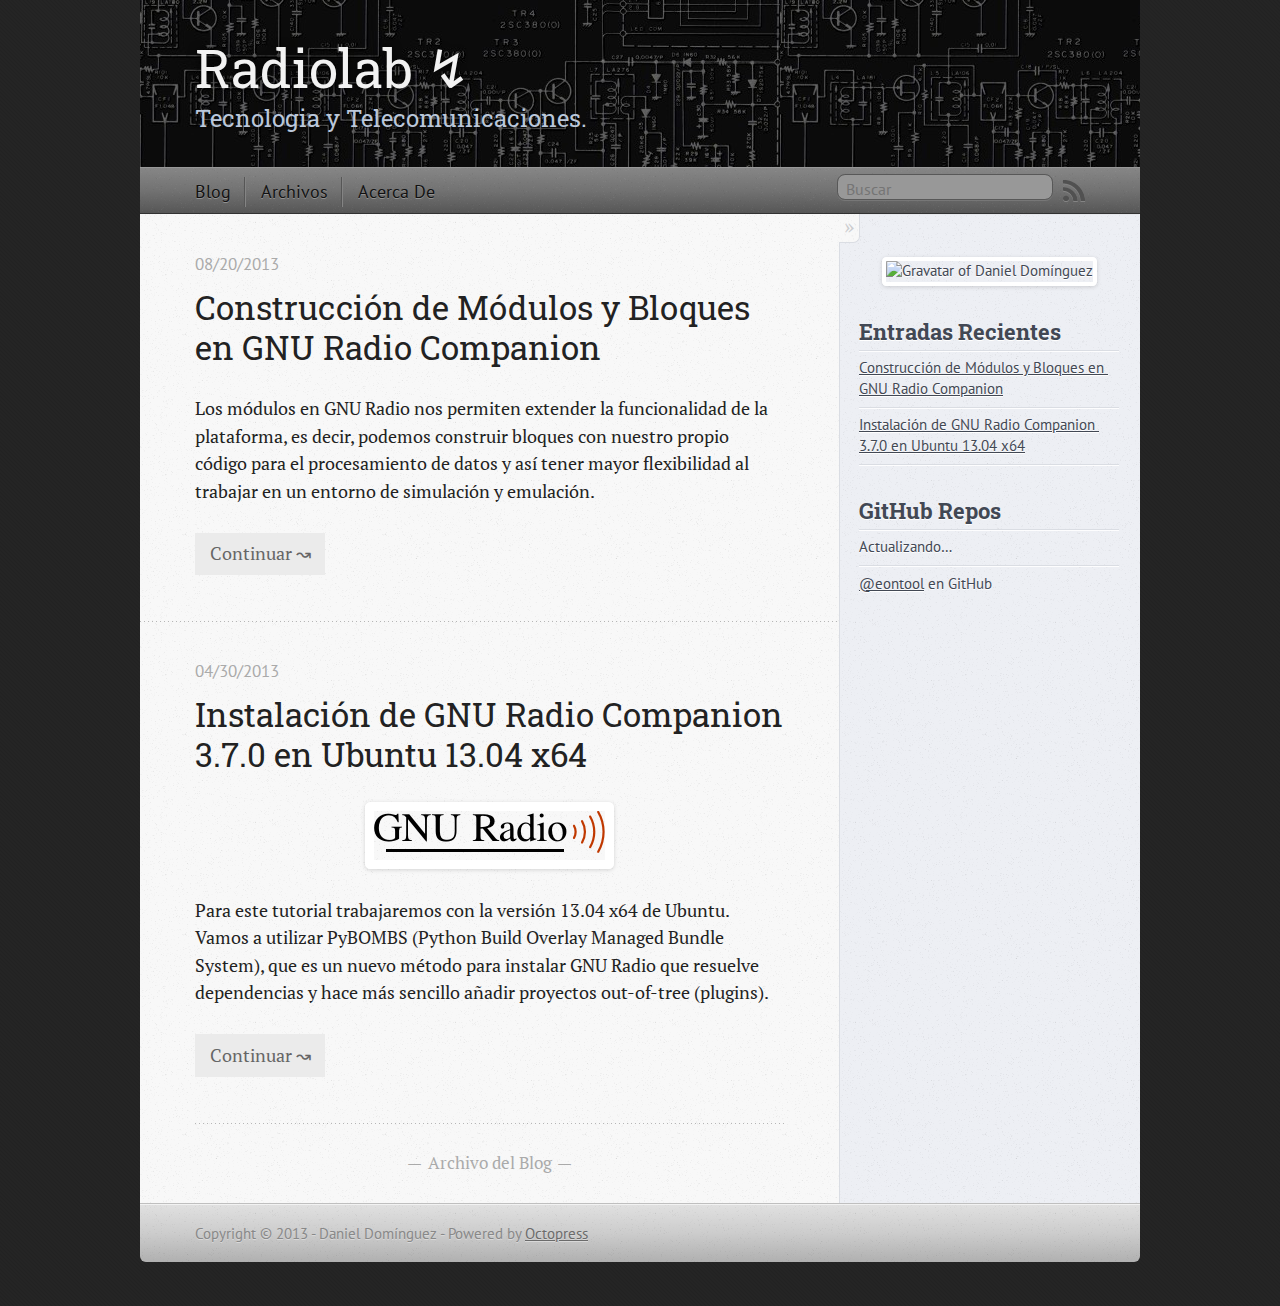
==== commit 24587c22: "Site updated at 2013-08-24 06:55:20 UTC" ====
--- a/index.html
+++ b/index.html
@@ -5,8 +5,8 @@
 <!--[if (gt IE 8)|(gt IEMobile 7)|!(IEMobile)|!(IE)]><!--><html class="no-js" lang="en"><!--<![endif]-->
 <head>
   <meta charset="utf-8">
-  <title>Telecomunicaciones ↯</title>
-  <meta name="author" content="Daniel Dominguez">
+  <title>Radiolab ↯</title>
+  <meta name="author" content="Daniel Domínguez">
 
   
   <meta name="description" content="Los módulos en GNU Radio nos permiten extender la funcionalidad de la plataforma, es decir, podemos construir bloques con nuestro propio código para &hellip;">
@@ -21,7 +21,7 @@
   <link rel="canonical" href="http://eontool.github.io">
   <link href="/favicon.png" rel="icon">
   <link href="/stylesheets/screen.css" media="screen, projection" rel="stylesheet" type="text/css">
-  <link href="/atom.xml" rel="alternate" title="Telecomunicaciones ↯" type="application/atom+xml">
+  <link href="/atom.xml" rel="alternate" title="Radiolab ↯" type="application/atom+xml">
   <script src="/javascripts/modernizr-2.0.js"></script>
   <script src="//ajax.googleapis.com/ajax/libs/jquery/1.9.1/jquery.min.js"></script>
   <script>!window.jQuery && document.write(unescape('%3Cscript src="./javascripts/lib/jquery.min.js"%3E%3C/script%3E'))</script>
@@ -60,9 +60,9 @@
 
 <body   >
   <header role="banner"><hgroup>
-  <h1><a href="/">Telecomunicaciones ↯</a></h1>
-  
-    <h2>GNU Radio y USRP</h2>
+  <h1><a href="/">Radiolab ↯</a></h1>
+  
+    <h2>Tecnologia y Telecomunicaciones.</h2>
   
 </hgroup>
 
@@ -126,7 +126,7 @@
   
   
     <footer>
-      <a rel="full-article" href="/blog/2013/08/20/construccion-de-modulos-y-bloques-en-gnu-radio-companion/">Continuar &rarr;</a>
+      <a rel="full-article" href="/blog/2013/08/20/construccion-de-modulos-y-bloques-en-gnu-radio-companion/">Continuar ↝</a>
     </footer>
   
 
@@ -171,7 +171,7 @@
   
   
     <footer>
-      <a rel="full-article" href="/blog/2013/04/30/instalacion-gnuradio-companion-en-ubuntu/">Continuar &rarr;</a>
+      <a rel="full-article" href="/blog/2013/04/30/instalacion-gnuradio-companion-en-ubuntu/">Continuar ↝</a>
     </footer>
   
 
@@ -189,7 +189,7 @@
     
 <section style="text-align:center; margin-top:20px;">
 	<span>
-		<img src="http://www.gravatar.com/avatar/236f0abc059f76b3054b16ef0af32bd4?s=150" alt="Gravatar of Daniel Dominguez " title="Gravatar of Daniel Dominguez" />
+		<img src="http://www.gravatar.com/avatar/236f0abc059f76b3054b16ef0af32bd4?s=150" alt="Gravatar of Daniel Domínguez " title="Gravatar of Daniel Domínguez" />
 	</span>
 </section>
 
@@ -247,12 +247,25 @@
     </div>
   </div>
   <footer role="contentinfo"><p>
-  Copyright &copy; 2013 - Daniel Dominguez -
+  Copyright &copy; 2013 - Daniel Domínguez -
   <span class="credit">Powered by <a href="http://octopress.org">Octopress</a></span>
 </p>
 
 </footer>
   
+
+<script type="text/javascript">
+      var disqus_shortname = 'eontool';
+      
+        
+        var disqus_script = 'count.js';
+      
+    (function () {
+      var dsq = document.createElement('script'); dsq.type = 'text/javascript'; dsq.async = true;
+      dsq.src = 'http://' + disqus_shortname + '.disqus.com/' + disqus_script;
+      (document.getElementsByTagName('head')[0] || document.getElementsByTagName('body')[0]).appendChild(dsq);
+    }());
+</script>
 
 
 
--- a/stylesheets/screen.css
+++ b/stylesheets/screen.css
@@ -1 +1 @@
-html,body,div,span,applet,object,iframe,h1,h2,h3,h4,h5,h6,p,blockquote,pre,a,abbr,acronym,address,big,cite,code,del,dfn,em,img,ins,kbd,q,s,samp,small,strike,strong,sub,sup,tt,var,b,u,i,center,dl,dt,dd,ol,ul,li,fieldset,form,label,legend,table,caption,tbody,tfoot,thead,tr,th,td,article,aside,canvas,details,embed,figure,figcaption,footer,header,hgroup,menu,nav,output,ruby,section,summary,time,mark,audio,video{margin:0;padding:0;border:0;font:inherit;font-size:100%;vertical-align:baseline}html{line-height:1}ol,ul{list-style:none}table{border-collapse:collapse;border-spacing:0}caption,th,td{text-align:left;font-weight:normal;vertical-align:middle}q,blockquote{quotes:none}q:before,q:after,blockquote:before,blockquote:after{content:"";content:none}a img{border:none}article,aside,details,figcaption,figure,footer,header,hgroup,menu,nav,section,summary{display:block}article,aside,details,figcaption,figure,footer,header,hgroup,menu,nav,section,summary{display:block}a{color:#1863a1}a:visited{color:#751590}a:focus{color:#0181eb}a:hover{color:#0181eb}a:active{color:#01579f}aside.sidebar a{color:#466da6}aside.sidebar a:focus{color:#63a04a}aside.sidebar a:hover{color:#63a04a}aside.sidebar a:active{color:#01579f}a{-webkit-transition:color 0.3s;-moz-transition:color 0.3s;-o-transition:color 0.3s;transition:color 0.3s}html{background:#252525 url('/images/line-tile.png?1367384222') top left}body>div{background:#edeff4 url('/images/noise.png?1367384222') top left;border-bottom:1px solid #bfbfbf}body>div>div{background:#f8f8f8 url('/images/noise.png?1367384222') top left;border-right:1px solid #dadde3}.heading,body>header h1,h1,h2,h3,h4,h5,h6{font-family:"Roboto Slab"}.sans,body>header h2,article header p.meta,article>footer,#content .blog-index footer,html .gist .gist-file .gist-meta,#blog-archives a.category,#blog-archives time,aside.sidebar section,body>footer{font-family:"PT Sans","Helvetica Neue",Arial,sans-serif}.serif,body,#content .blog-index a[rel=full-article]{font-family:"PT Serif",Georgia,Times,"Times New Roman",serif}.mono,pre,code,tt,p code,li code{font-family:Menlo,Monaco,"Andale Mono","lucida console","Courier New",monospace}body>header h1{font-size:2.2em;font-family:"Roboto Slab";font-weight:normal;line-height:1.2em;margin-bottom:0.6667em}body>header h2{font-family:"Roboto Slab"}body{line-height:1.5em;color:#222}h1{font-size:2.2em;line-height:1.2em}@media only screen and (min-width: 992px){body{font-size:1.15em}h1{font-size:2.6em;line-height:1.2em}}h1,h2,h3,h4,h5,h6{text-rendering:optimizelegibility;margin-bottom:1em;font-weight:bold}h2,section h1{font-size:1.5em}h3,section h2,section section h1{font-size:1.3em}h4,section h3,section section h2,section section section h1{font-size:1em}h5,section h4,section section h3{font-size:.9em}h6,section h5,section section h4,section section section h3{font-size:.8em}p,article blockquote,ul,ol{margin-bottom:1.5em}ul{list-style-type:disc}ul ul{list-style-type:circle;margin-bottom:0px}ul ul ul{list-style-type:square;margin-bottom:0px}ol{list-style-type:decimal}ol ol{list-style-type:lower-alpha;margin-bottom:0px}ol ol ol{list-style-type:lower-roman;margin-bottom:0px}ul,ul ul,ul ol,ol,ol ul,ol ol{margin-left:1.3em}ul ul,ul ol,ol ul,ol ol{margin-bottom:0em}strong{font-weight:bold}em{font-style:italic}sup,sub{font-size:0.8em;position:relative;display:inline-block}sup{top:-0.5em}sub{bottom:-0.5em}q{font-style:italic}q:before{content:"\201C"}q:after{content:"\201D"}em,dfn{font-style:italic}strong,dfn{font-weight:bold}del,s{text-decoration:line-through}abbr,acronym{border-bottom:1px dotted;cursor:help}sub,sup{line-height:0}hr{margin-bottom:0.2em}small{font-size:.8em}big{font-size:1.2em}article blockquote{font-style:italic;position:relative;font-size:1.2em;line-height:1.5em;padding-left:1em;border-left:4px solid rgba(170,170,170,0.5)}article blockquote cite{font-style:italic}article blockquote cite a{color:#aaa !important;word-wrap:break-word}article blockquote cite:before{content:'\2014';padding-right:.3em;padding-left:.3em;color:#aaa}@media only screen and (min-width: 992px){article blockquote{padding-left:1.5em;border-left-width:4px}}.pullquote-right:before,.pullquote-left:before{padding:0;border:none;content:attr(data-pullquote);float:right;width:45%;margin:.5em 0 1em 1.5em;position:relative;top:7px;font-size:1.4em;line-height:1.45em}.pullquote-left:before{float:left;margin:.5em 1.5em 1em 0}.force-wrap,article a,aside.sidebar a{white-space:-moz-pre-wrap;white-space:-pre-wrap;white-space:-o-pre-wrap;white-space:pre-wrap;word-wrap:break-word}.group,body>header,body>nav,body>footer,body #content>article,body #content>div>article,body #content>div>section,body div.pagination,aside.sidebar,#main,#content,.sidebar{*zoom:1}.group:after,body>header:after,body>nav:after,body>footer:after,body #content>article:after,body #content>div>article:after,body #content>div>section:after,body div.pagination:after,aside.sidebar:after,#main:after,#content:after,.sidebar:after{content:"";display:table;clear:both}body{-webkit-text-size-adjust:none;max-width:1000px;position:relative;margin:0 auto}body>header,body>nav,body>footer,body #content>article,body #content>div>article,body #content>div>section{padding-left:18px;padding-right:18px}@media only screen and (min-width: 480px){body>header,body>nav,body>footer,body #content>article,body #content>div>article,body #content>div>section{padding-left:25px;padding-right:25px}}@media only screen and (min-width: 768px){body>header,body>nav,body>footer,body #content>article,body #content>div>article,body #content>div>section{padding-left:35px;padding-right:35px}}@media only screen and (min-width: 992px){body>header,body>nav,body>footer,body #content>article,body #content>div>article,body #content>div>section{padding-left:55px;padding-right:55px}}body div.pagination{margin-left:18px;margin-right:18px}@media only screen and (min-width: 480px){body div.pagination{margin-left:25px;margin-right:25px}}@media only screen and (min-width: 768px){body div.pagination{margin-left:35px;margin-right:35px}}@media only screen and (min-width: 992px){body div.pagination{margin-left:55px;margin-right:55px}}body>header{font-size:1em;padding-top:1.5em;padding-bottom:1.5em}#content{overflow:hidden}#content>div,#content>article{width:100%}aside.sidebar{float:none;padding:0 18px 1px;background-color:#f3f5f8;border-top:1px solid #dadde3}.flex-content,article img,article video,article .flash-video,aside.sidebar img{max-width:100%;height:auto}.basic-alignment.left,article img.left,article video.left,article .left.flash-video,aside.sidebar img.left{float:left;margin-right:1.5em}.basic-alignment.right,article img.right,article video.right,article .right.flash-video,aside.sidebar img.right{float:right;margin-left:1.5em}.basic-alignment.center,article img.center,article video.center,article .center.flash-video,aside.sidebar img.center{display:block;margin:0 auto 1.5em}.basic-alignment.left,article img.left,article video.left,article .left.flash-video,aside.sidebar img.left,.basic-alignment.right,article img.right,article video.right,article .right.flash-video,aside.sidebar img.right{margin-bottom:.8em}.toggle-sidebar,.no-sidebar .toggle-sidebar{display:none}@media only screen and (min-width: 750px){body.sidebar-footer aside.sidebar{float:none;width:auto;clear:left;margin:0;padding:0 35px 1px;background-color:#f3f5f8;border-top:1px solid #e6e8ec}body.sidebar-footer aside.sidebar section.odd,body.sidebar-footer aside.sidebar section.even{float:left;width:48%}body.sidebar-footer aside.sidebar section.odd{margin-left:0}body.sidebar-footer aside.sidebar section.even{margin-left:4%}body.sidebar-footer aside.sidebar.thirds section{width:30%;margin-left:5%}body.sidebar-footer aside.sidebar.thirds section.first{margin-left:0;clear:both}}body.sidebar-footer #content{margin-right:0px}body.sidebar-footer .toggle-sidebar{display:none}@media only screen and (min-width: 550px){body>header{font-size:1em}}@media only screen and (min-width: 750px){aside.sidebar{float:none;width:auto;clear:left;margin:0;padding:0 35px 1px;background-color:#f3f5f8;border-top:1px solid #e6e8ec}aside.sidebar section.odd,aside.sidebar section.even{float:left;width:48%}aside.sidebar section.odd{margin-left:0}aside.sidebar section.even{margin-left:4%}aside.sidebar.thirds section{width:30%;margin-left:5%}aside.sidebar.thirds section.first{margin-left:0;clear:both}}@media only screen and (min-width: 768px){body{-webkit-text-size-adjust:auto}body>header{font-size:1.2em}#main{padding:0;margin:0 auto}#content{overflow:visible;margin-right:240px;position:relative}.no-sidebar #content{margin-right:0;border-right:0}.collapse-sidebar #content{margin-right:20px}#content>div,#content>article{padding-top:17.5px;padding-bottom:17.5px;float:left}aside.sidebar{width:210px;padding:0 15px 15px;background:none;clear:none;float:left;margin:0 -100% 0 0}aside.sidebar section{width:auto;margin-left:0}aside.sidebar section.odd,aside.sidebar section.even{float:none;width:auto;margin-left:0}.collapse-sidebar aside.sidebar{float:none;width:auto;clear:left;margin:0;padding:0 35px 1px;background-color:#f3f5f8;border-top:1px solid #e6e8ec}.collapse-sidebar aside.sidebar section.odd,.collapse-sidebar aside.sidebar section.even{float:left;width:48%}.collapse-sidebar aside.sidebar section.odd{margin-left:0}.collapse-sidebar aside.sidebar section.even{margin-left:4%}.collapse-sidebar aside.sidebar.thirds section{width:30%;margin-left:5%}.collapse-sidebar aside.sidebar.thirds section.first{margin-left:0;clear:both}}@media only screen and (min-width: 992px){body>header{font-size:1.3em}#content{margin-right:300px}#content>div,#content>article{padding-top:27.5px;padding-bottom:27.5px}aside.sidebar{width:260px;padding:1.2em 20px 20px}.collapse-sidebar aside.sidebar{padding-left:55px;padding-right:55px}}@media only screen and (min-width: 768px){ul,ol{margin-left:0}}body>header{background:#263347}body>header h1{display:inline-block;margin:0}body>header h1 a,body>header h1 a:visited,body>header h1 a:hover{color:#f2f2f2;text-decoration:none}body>header h2{margin:.2em 0 0;font-size:1em;color:#bac7da;font-weight:normal}body>nav{position:relative;background-color:#c5dcbb;background:url('/images/noise.png?1367384222'),-webkit-gradient(linear, 50% 0%, 50% 100%, color-stop(0%, #dcead6), color-stop(50%, #c5dcbb), color-stop(100%, #a5c896));background:url('/images/noise.png?1367384222'),-webkit-linear-gradient(#dcead6,#c5dcbb,#a5c896);background:url('/images/noise.png?1367384222'),-moz-linear-gradient(#dcead6,#c5dcbb,#a5c896);background:url('/images/noise.png?1367384222'),-o-linear-gradient(#dcead6,#c5dcbb,#a5c896);background:url('/images/noise.png?1367384222'),linear-gradient(#dcead6,#c5dcbb,#a5c896);border-top:1px solid #f0f6ed;border-bottom:1px solid #7db067;padding-top:.35em;padding-bottom:.35em}body>nav form{-webkit-background-clip:padding;-moz-background-clip:padding;background-clip:padding-box;margin:0;padding:0}body>nav form .search{padding:.3em .5em 0;font-size:.85em;font-family:"PT Sans","Helvetica Neue",Arial,sans-serif;line-height:1.1em;width:95%;-webkit-border-radius:0.5em;-moz-border-radius:0.5em;-ms-border-radius:0.5em;-o-border-radius:0.5em;border-radius:0.5em;-webkit-background-clip:padding;-moz-background-clip:padding;background-clip:padding-box;-webkit-box-shadow:#cbdfc2 0 1px;-moz-box-shadow:#cbdfc2 0 1px;box-shadow:#cbdfc2 0 1px;background-color:#f0f6ed;border:1px solid #a8ca9a;color:#888}body>nav form .search:focus{color:#444;border-color:#80b1df;-webkit-box-shadow:#80b1df 0 0 4px,#80b1df 0 0 3px inset;-moz-box-shadow:#80b1df 0 0 4px,#80b1df 0 0 3px inset;box-shadow:#80b1df 0 0 4px,#80b1df 0 0 3px inset;background-color:#fff;outline:none}body>nav fieldset[role=search]{float:right;width:48%}body>nav fieldset.mobile-nav{float:left;width:48%}body>nav fieldset.mobile-nav select{width:100%;font-size:.8em;border:1px solid #888}body>nav ul{display:none}@media only screen and (min-width: 550px){body>nav{font-size:.9em}body>nav ul{margin:0;padding:0;border:0;overflow:hidden;*zoom:1;float:left;display:block;padding-top:.15em}body>nav ul li{list-style-image:none;list-style-type:none;margin-left:0;white-space:nowrap;display:inline;float:left;padding-left:0;padding-right:0}body>nav ul li:first-child,body>nav ul li.first{padding-left:0}body>nav ul li:last-child{padding-right:0}body>nav ul li.last{padding-right:0}body>nav ul.subscription{margin-left:.8em;float:right}body>nav ul.subscription li:last-child a{padding-right:0}body>nav ul li{margin:0}body>nav a{color:#5d8c49;font-family:"PT Sans","Helvetica Neue",Arial,sans-serif;text-shadow:#e7f1e3 0 1px;float:left;text-decoration:none;font-size:1.1em;padding:.1em 0;line-height:1.5em}body>nav a:visited{color:#5d8c49}body>nav a:hover{color:#25381d}body>nav li+li{border-left:1px solid #a5c896;margin-left:.8em}body>nav li+li a{padding-left:.8em;border-left:1px solid #d9e8d3}body>nav form{float:right;text-align:left;padding-left:.8em;width:175px}body>nav form .search{width:93%;font-size:.95em;line-height:1.2em}body>nav ul[data-subscription$=email]+form{width:97px}body>nav ul[data-subscription$=email]+form .search{width:91%}body>nav fieldset.mobile-nav{display:none}body>nav fieldset[role=search]{width:99%}}@media only screen and (min-width: 992px){body>nav form{width:215px}body>nav ul[data-subscription$=email]+form{width:147px}}.no-placeholder body>nav .search{background:#f0f6ed url('/images/search.png?1367384222') 0.3em 0.25em no-repeat;text-indent:1.3em}@media only screen and (min-width: 550px){.maskImage body>nav ul[data-subscription$=email]+form{width:123px}}@media only screen and (min-width: 992px){.maskImage body>nav ul[data-subscription$=email]+form{width:173px}}.maskImage ul.subscription{position:relative;top:.2em}.maskImage ul.subscription li,.maskImage ul.subscription a{border:0;padding:0}.maskImage a[rel=subscribe-rss]{position:relative;top:0px;text-indent:-999999em;background-color:#d9e8d3;border:0;padding:0}.maskImage a[rel=subscribe-rss],.maskImage a[rel=subscribe-rss]:after{-webkit-mask-image:url('/images/rss.png?1367384222');-moz-mask-image:url('/images/rss.png?1367384222');-ms-mask-image:url('/images/rss.png?1367384222');-o-mask-image:url('/images/rss.png?1367384222');mask-image:url('/images/rss.png?1367384222');-webkit-mask-repeat:no-repeat;-moz-mask-repeat:no-repeat;-ms-mask-repeat:no-repeat;-o-mask-repeat:no-repeat;mask-repeat:no-repeat;width:22px;height:22px}.maskImage a[rel=subscribe-rss]:after{content:"";position:absolute;top:-1px;left:0;background-color:#9fc590}.maskImage a[rel=subscribe-rss]:hover:after{background-color:#91bc7f}.maskImage a[rel=subscribe-email]{position:relative;top:0px;text-indent:-999999em;background-color:#d9e8d3;border:0;padding:0}.maskImage a[rel=subscribe-email],.maskImage a[rel=subscribe-email]:after{-webkit-mask-image:url('/images/email.png?1367384222');-moz-mask-image:url('/images/email.png?1367384222');-ms-mask-image:url('/images/email.png?1367384222');-o-mask-image:url('/images/email.png?1367384222');mask-image:url('/images/email.png?1367384222');-webkit-mask-repeat:no-repeat;-moz-mask-repeat:no-repeat;-ms-mask-repeat:no-repeat;-o-mask-repeat:no-repeat;mask-repeat:no-repeat;width:28px;height:22px}.maskImage a[rel=subscribe-email]:after{content:"";position:absolute;top:-1px;left:0;background-color:#9fc590}.maskImage a[rel=subscribe-email]:hover:after{background-color:#91bc7f}article{padding-top:1em}article header{position:relative;padding-top:2em;padding-bottom:1em;margin-bottom:1em;background:url('[data-uri]') bottom left repeat-x}article header h1{margin:0}article header h1 a{text-decoration:none}article header h1 a:hover{text-decoration:underline}article header p{font-size:.9em;color:#aaa;margin:0}article header p.meta{text-transform:uppercase;position:absolute;top:0}@media only screen and (min-width: 768px){article header{margin-bottom:1.5em;padding-bottom:1em;background:url('[data-uri]') bottom left repeat-x}}article h2{padding-top:0.8em;background:url('[data-uri]') top left repeat-x}.entry-content article h2:first-child,article header+h2{padding-top:0}article h2:first-child,article header+h2{background:none}article .feature{padding-top:.5em;margin-bottom:1em;padding-bottom:1em;background:url('[data-uri]') bottom left repeat-x;font-size:2.0em;font-style:italic;line-height:1.3em}article img,article video,article .flash-video{-webkit-border-radius:0.3em;-moz-border-radius:0.3em;-ms-border-radius:0.3em;-o-border-radius:0.3em;border-radius:0.3em;-webkit-box-shadow:rgba(0,0,0,0.15) 0 1px 4px;-moz-box-shadow:rgba(0,0,0,0.15) 0 1px 4px;box-shadow:rgba(0,0,0,0.15) 0 1px 4px;-webkit-box-sizing:border-box;-moz-box-sizing:border-box;box-sizing:border-box;border:#fff 0.5em solid}article video,article .flash-video{margin:0 auto 1.5em}article video{display:block;width:100%}article .flash-video>div{position:relative;display:block;padding-bottom:56.25%;padding-top:1px;height:0;overflow:hidden}article .flash-video>div iframe,article .flash-video>div object,article .flash-video>div embed{position:absolute;top:0;left:0;width:100%;height:100%}article>footer{padding-bottom:2.5em;margin-top:2em}article>footer p.meta{margin-bottom:.8em;font-size:.85em;clear:both;overflow:hidden}.blog-index article+article{background:url('[data-uri]') top left repeat-x}#content .blog-index{padding-top:0;padding-bottom:0}#content .blog-index article{padding-top:2em}#content .blog-index article header{background:none;padding-bottom:0}#content .blog-index article h1{font-size:2.2em}#content .blog-index article h1 a{color:inherit}#content .blog-index article h1 a:hover{color:#0181eb}#content .blog-index a[rel=full-article]{background:#ebebeb;display:inline-block;padding:.4em .8em;margin-right:.5em;text-decoration:none;color:#666;-webkit-transition:background-color 0.5s;-moz-transition:background-color 0.5s;-o-transition:background-color 0.5s;transition:background-color 0.5s}#content .blog-index a[rel=full-article]:hover{background:#0181eb;text-shadow:none;color:#f8f8f8}#content .blog-index footer{margin-top:1em}.separator,article>footer .byline+time:before,article>footer time+time:before,article>footer .comments:before,article>footer .byline ~ .categories:before{content:"\2022 ";padding:0 .4em 0 .2em;display:inline-block}#content div.pagination{text-align:center;font-size:.95em;position:relative;background:url('[data-uri]') top left repeat-x;padding-top:1.5em;padding-bottom:1.5em}#content div.pagination a{text-decoration:none;color:#aaa}#content div.pagination a.prev{position:absolute;left:0}#content div.pagination a.next{position:absolute;right:0}#content div.pagination a:hover{color:#0181eb}#content div.pagination a[href*=archive]:before,#content div.pagination a[href*=archive]:after{content:'\2014';padding:0 .3em}p.meta+.sharing{padding-top:1em;padding-left:0;background:url('[data-uri]') top left repeat-x}#fb-root{display:none}.highlight,html .gist .gist-file .gist-syntax .gist-highlight{border:1px solid #05232b !important}.highlight table td.code,html .gist .gist-file .gist-syntax .gist-highlight table td.code{width:100%}.highlight .line-numbers,html .gist .gist-file .gist-syntax .highlight .line_numbers{text-align:right;font-size:13px;line-height:1.45em;background:#073642 url('/images/noise.png?1367384222') top left !important;border-right:1px solid #00232c !important;-webkit-box-shadow:#083e4b -1px 0 inset;-moz-box-shadow:#083e4b -1px 0 inset;box-shadow:#083e4b -1px 0 inset;text-shadow:#021014 0 -1px;padding:.8em !important;-webkit-border-radius:0;-moz-border-radius:0;-ms-border-radius:0;-o-border-radius:0;border-radius:0}.highlight .line-numbers span,html .gist .gist-file .gist-syntax .highlight .line_numbers span{color:#586e75 !important}figure.code,.gist-file,pre{-webkit-box-shadow:rgba(0,0,0,0.06) 0 0 10px;-moz-box-shadow:rgba(0,0,0,0.06) 0 0 10px;box-shadow:rgba(0,0,0,0.06) 0 0 10px}figure.code .highlight pre,.gist-file .highlight pre,pre .highlight pre{-webkit-box-shadow:none;-moz-box-shadow:none;box-shadow:none}.gist .highlight *::-moz-selection,figure.code .highlight *::-moz-selection{background:#386774;color:inherit;text-shadow:#002b36 0 1px}.gist .highlight *::-webkit-selection,figure.code .highlight *::-webkit-selection{background:#386774;color:inherit;text-shadow:#002b36 0 1px}.gist .highlight *::selection,figure.code .highlight *::selection{background:#386774;color:inherit;text-shadow:#002b36 0 1px}html .gist .gist-file{margin-bottom:1.8em;position:relative;border:none;padding-top:26px !important}html .gist .gist-file .highlight{margin-bottom:0}html .gist .gist-file .gist-syntax{border-bottom:0 !important;background:none !important}html .gist .gist-file .gist-syntax .gist-highlight{background:#002b36 !important}html .gist .gist-file .gist-syntax .highlight pre{padding:0}html .gist .gist-file .gist-meta{padding:.6em 0.8em;border:1px solid #083e4b !important;color:#586e75;font-size:.7em !important;background:#073642 url('/images/noise.png?1367384222') top left;line-height:1.5em}html .gist .gist-file .gist-meta a{color:#75878b !important;text-decoration:none}html .gist .gist-file .gist-meta a:hover{text-decoration:underline}html .gist .gist-file .gist-meta a:hover{color:#93a1a1 !important}html .gist .gist-file .gist-meta a[href*='#file']{position:absolute;top:0;left:0;right:-10px;color:#474747 !important}html .gist .gist-file .gist-meta a[href*='#file']:hover{color:#1863a1 !important}html .gist .gist-file .gist-meta a[href*=raw]{top:.4em}pre{background:#002b36 url('/images/noise.png?1367384222') top left;-webkit-border-radius:0.4em;-moz-border-radius:0.4em;-ms-border-radius:0.4em;-o-border-radius:0.4em;border-radius:0.4em;border:1px solid #05232b;line-height:1.45em;font-size:13px;margin-bottom:2.1em;padding:.8em 1em;color:#93a1a1;overflow:auto}h3.filename+pre{-moz-border-radius-topleft:0px;-webkit-border-top-left-radius:0px;border-top-left-radius:0px;-moz-border-radius-topright:0px;-webkit-border-top-right-radius:0px;border-top-right-radius:0px}p code,li code{display:inline-block;white-space:no-wrap;background:#fff;font-size:.8em;line-height:1.5em;color:#555;border:1px solid #ddd;-webkit-border-radius:0.4em;-moz-border-radius:0.4em;-ms-border-radius:0.4em;-o-border-radius:0.4em;border-radius:0.4em;padding:0 .3em;margin:-1px 0}p pre code,li pre code{font-size:1em !important;background:none;border:none}.pre-code,html .gist .gist-file .gist-syntax .highlight pre,.highlight code{font-family:Menlo,Monaco,"Andale Mono","lucida console","Courier New",monospace !important;overflow:scroll;overflow-y:hidden;display:block;padding:.8em;overflow-x:auto;line-height:1.45em;background:#002b36 url('/images/noise.png?1367384222') top left !important;color:#93a1a1 !important}.pre-code span,html .gist .gist-file .gist-syntax .highlight pre span,.highlight code span{color:#93a1a1 !important}.pre-code span,html .gist .gist-file .gist-syntax .highlight pre span,.highlight code span{font-style:normal !important;font-weight:normal !important}.pre-code .c,html .gist .gist-file .gist-syntax .highlight pre .c,.highlight code .c{color:#586e75 !important;font-style:italic !important}.pre-code .cm,html .gist .gist-file .gist-syntax .highlight pre .cm,.highlight code .cm{color:#586e75 !important;font-style:italic !important}.pre-code .cp,html .gist .gist-file .gist-syntax .highlight pre .cp,.highlight code .cp{color:#586e75 !important;font-style:italic !important}.pre-code .c1,html .gist .gist-file .gist-syntax .highlight pre .c1,.highlight code .c1{color:#586e75 !important;font-style:italic !important}.pre-code .cs,html .gist .gist-file .gist-syntax .highlight pre .cs,.highlight code .cs{color:#586e75 !important;font-weight:bold !important;font-style:italic !important}.pre-code .err,html .gist .gist-file .gist-syntax .highlight pre .err,.highlight code .err{color:#dc322f !important;background:none !important}.pre-code .k,html .gist .gist-file .gist-syntax .highlight pre .k,.highlight code .k{color:#cb4b16 !important}.pre-code .o,html .gist .gist-file .gist-syntax .highlight pre .o,.highlight code .o{color:#93a1a1 !important;font-weight:bold !important}.pre-code .p,html .gist .gist-file .gist-syntax .highlight pre .p,.highlight code .p{color:#93a1a1 !important}.pre-code .ow,html .gist .gist-file .gist-syntax .highlight pre .ow,.highlight code .ow{color:#2aa198 !important;font-weight:bold !important}.pre-code .gd,html .gist .gist-file .gist-syntax .highlight pre .gd,.highlight code .gd{color:#93a1a1 !important;background-color:#372c34 !important;display:inline-block}.pre-code .gd .x,html .gist .gist-file .gist-syntax .highlight pre .gd .x,.highlight code .gd .x{color:#93a1a1 !important;background-color:#4d2d33 !important;display:inline-block}.pre-code .ge,html .gist .gist-file .gist-syntax .highlight pre .ge,.highlight code .ge{color:#93a1a1 !important;font-style:italic !important}.pre-code .gh,html .gist .gist-file .gist-syntax .highlight pre .gh,.highlight code .gh{color:#586e75 !important}.pre-code .gi,html .gist .gist-file .gist-syntax .highlight pre .gi,.highlight code .gi{color:#93a1a1 !important;background-color:#1a412b !important;display:inline-block}.pre-code .gi .x,html .gist .gist-file .gist-syntax .highlight pre .gi .x,.highlight code .gi .x{color:#93a1a1 !important;background-color:#355720 !important;display:inline-block}.pre-code .gs,html .gist .gist-file .gist-syntax .highlight pre .gs,.highlight code .gs{color:#93a1a1 !important;font-weight:bold !important}.pre-code .gu,html .gist .gist-file .gist-syntax .highlight pre .gu,.highlight code .gu{color:#6c71c4 !important}.pre-code .kc,html .gist .gist-file .gist-syntax .highlight pre .kc,.highlight code .kc{color:#859900 !important;font-weight:bold !important}.pre-code .kd,html .gist .gist-file .gist-syntax .highlight pre .kd,.highlight code .kd{color:#268bd2 !important}.pre-code .kp,html .gist .gist-file .gist-syntax .highlight pre .kp,.highlight code .kp{color:#cb4b16 !important;font-weight:bold !important}.pre-code .kr,html .gist .gist-file .gist-syntax .highlight pre .kr,.highlight code .kr{color:#d33682 !important;font-weight:bold !important}.pre-code .kt,html .gist .gist-file .gist-syntax .highlight pre .kt,.highlight code .kt{color:#2aa198 !important}.pre-code .n,html .gist .gist-file .gist-syntax .highlight pre .n,.highlight code .n{color:#268bd2 !important}.pre-code .na,html .gist .gist-file .gist-syntax .highlight pre .na,.highlight code .na{color:#268bd2 !important}.pre-code .nb,html .gist .gist-file .gist-syntax .highlight pre .nb,.highlight code .nb{color:#859900 !important}.pre-code .nc,html .gist .gist-file .gist-syntax .highlight pre .nc,.highlight code .nc{color:#d33682 !important}.pre-code .no,html .gist .gist-file .gist-syntax .highlight pre .no,.highlight code .no{color:#b58900 !important}.pre-code .nl,html .gist .gist-file .gist-syntax .highlight pre .nl,.highlight code .nl{color:#859900 !important}.pre-code .ne,html .gist .gist-file .gist-syntax .highlight pre .ne,.highlight code .ne{color:#268bd2 !important;font-weight:bold !important}.pre-code .nf,html .gist .gist-file .gist-syntax .highlight pre .nf,.highlight code .nf{color:#268bd2 !important;font-weight:bold !important}.pre-code .nn,html .gist .gist-file .gist-syntax .highlight pre .nn,.highlight code .nn{color:#b58900 !important}.pre-code .nt,html .gist .gist-file .gist-syntax .highlight pre .nt,.highlight code .nt{color:#268bd2 !important;font-weight:bold !important}.pre-code .nx,html .gist .gist-file .gist-syntax .highlight pre .nx,.highlight code .nx{color:#b58900 !important}.pre-code .vg,html .gist .gist-file .gist-syntax .highlight pre .vg,.highlight code .vg{color:#268bd2 !important}.pre-code .vi,html .gist .gist-file .gist-syntax .highlight pre .vi,.highlight code .vi{color:#268bd2 !important}.pre-code .nv,html .gist .gist-file .gist-syntax .highlight pre .nv,.highlight code .nv{color:#268bd2 !important}.pre-code .mf,html .gist .gist-file .gist-syntax .highlight pre .mf,.highlight code .mf{color:#2aa198 !important}.pre-code .m,html .gist .gist-file .gist-syntax .highlight pre .m,.highlight code .m{color:#2aa198 !important}.pre-code .mh,html .gist .gist-file .gist-syntax .highlight pre .mh,.highlight code .mh{color:#2aa198 !important}.pre-code .mi,html .gist .gist-file .gist-syntax .highlight pre .mi,.highlight code .mi{color:#2aa198 !important}.pre-code .s,html .gist .gist-file .gist-syntax .highlight pre .s,.highlight code .s{color:#2aa198 !important}.pre-code .sd,html .gist .gist-file .gist-syntax .highlight pre .sd,.highlight code .sd{color:#2aa198 !important}.pre-code .s2,html .gist .gist-file .gist-syntax .highlight pre .s2,.highlight code .s2{color:#2aa198 !important}.pre-code .se,html .gist .gist-file .gist-syntax .highlight pre .se,.highlight code .se{color:#dc322f !important}.pre-code .si,html .gist .gist-file .gist-syntax .highlight pre .si,.highlight code .si{color:#268bd2 !important}.pre-code .sr,html .gist .gist-file .gist-syntax .highlight pre .sr,.highlight code .sr{color:#2aa198 !important}.pre-code .s1,html .gist .gist-file .gist-syntax .highlight pre .s1,.highlight code .s1{color:#2aa198 !important}.pre-code div .gd,html .gist .gist-file .gist-syntax .highlight pre div .gd,.highlight code div .gd,.pre-code div .gd .x,html .gist .gist-file .gist-syntax .highlight pre div .gd .x,.highlight code div .gd .x,.pre-code div .gi,html .gist .gist-file .gist-syntax .highlight pre div .gi,.highlight code div .gi,.pre-code div .gi .x,html .gist .gist-file .gist-syntax .highlight pre div .gi .x,.highlight code div .gi .x{display:inline-block;width:100%}.highlight,.gist-highlight{margin-bottom:1.8em;background:#002b36;overflow-y:hidden;overflow-x:auto}.highlight pre,.gist-highlight pre{background:none;-webkit-border-radius:0px;-moz-border-radius:0px;-ms-border-radius:0px;-o-border-radius:0px;border-radius:0px;border:none;padding:0;margin-bottom:0}pre::-webkit-scrollbar,.highlight::-webkit-scrollbar,.gist-highlight::-webkit-scrollbar{height:.5em;background:rgba(255,255,255,0.15)}pre::-webkit-scrollbar-thumb:horizontal,.highlight::-webkit-scrollbar-thumb:horizontal,.gist-highlight::-webkit-scrollbar-thumb:horizontal{background:rgba(255,255,255,0.2);-webkit-border-radius:4px;border-radius:4px}.highlight code{background:#000}figure.code{background:none;padding:0;border:0;margin-bottom:1.5em}figure.code pre{margin-bottom:0}figure.code figcaption{position:relative}figure.code .highlight{margin-bottom:0}.code-title,html .gist .gist-file .gist-meta a[href*='#file'],h3.filename,figure.code figcaption{text-align:center;font-size:13px;line-height:2em;text-shadow:#cbcccc 0 1px 0;color:#474747;font-weight:normal;margin-bottom:0;-moz-border-radius-topleft:5px;-webkit-border-top-left-radius:5px;border-top-left-radius:5px;-moz-border-radius-topright:5px;-webkit-border-top-right-radius:5px;border-top-right-radius:5px;font-family:"Helvetica Neue", Arial, "Lucida Grande", "Lucida Sans Unicode", Lucida, sans-serif;background:#aaa url('/images/code_bg.png?1367384222') top repeat-x;border:1px solid #565656;border-top-color:#cbcbcb;border-left-color:#a5a5a5;border-right-color:#a5a5a5;border-bottom:0}.download-source,html .gist .gist-file .gist-meta a[href*=raw],figure.code figcaption a{position:absolute;right:.8em;text-decoration:none;color:#666 !important;z-index:1;font-size:13px;text-shadow:#cbcccc 0 1px 0;padding-left:3em}.download-source:hover,html .gist .gist-file .gist-meta a[href*=raw]:hover,figure.code figcaption a:hover{text-decoration:underline}#archive #content>div,#archive #content>div>article{padding-top:0}#blog-archives{color:#aaa}#blog-archives article{padding:1em 0 1em;position:relative;background:url('[data-uri]') bottom left repeat-x}#blog-archives article:last-child{background:none}#blog-archives article footer{padding:0;margin:0}#blog-archives h1{color:#222;margin-bottom:.3em}#blog-archives h2{display:none}#blog-archives h1{font-size:1.5em}#blog-archives h1 a{text-decoration:none;color:inherit;font-weight:normal;display:inline-block}#blog-archives h1 a:hover{text-decoration:underline}#blog-archives h1 a:hover{color:#0181eb}#blog-archives a.category,#blog-archives time{color:#aaa}#blog-archives .entry-content{display:none}#blog-archives time{font-size:.9em;line-height:1.2em}#blog-archives time .month,#blog-archives time .day{display:inline-block}#blog-archives time .month{text-transform:uppercase}#blog-archives p{margin-bottom:1em}#blog-archives a,#blog-archives .entry-content a{color:inherit}#blog-archives a:hover,#blog-archives .entry-content a:hover{color:#0181eb}#blog-archives a:hover{color:#0181eb}@media only screen and (min-width: 550px){#blog-archives article{margin-left:5em}#blog-archives h2{margin-bottom:.3em;font-weight:normal;display:inline-block;position:relative;top:-1px;float:left}#blog-archives h2:first-child{padding-top:.75em}#blog-archives time{position:absolute;text-align:right;left:0em;top:1.8em}#blog-archives .year{display:none}#blog-archives article{padding-left:4.5em;padding-bottom:.7em}#blog-archives a.category{line-height:1.1em}}#content>.category article{margin-left:0;padding-left:6.8em}#content>.category .year{display:inline}.side-shadow-border,aside.sidebar section h1,aside.sidebar li{-webkit-box-shadow:#fdfdfe 0 1px;-moz-box-shadow:#fdfdfe 0 1px;box-shadow:#fdfdfe 0 1px}aside.sidebar{overflow:hidden;color:#424854;text-shadow:#fff 0 1px}aside.sidebar section{font-size:.8em;line-height:1.4em;margin-bottom:1.5em}aside.sidebar section h1{margin:1.5em 0 0;padding-bottom:.2em;border-bottom:1px solid #dadde3}aside.sidebar section h1+p{padding-top:.4em}aside.sidebar img{-webkit-border-radius:0.3em;-moz-border-radius:0.3em;-ms-border-radius:0.3em;-o-border-radius:0.3em;border-radius:0.3em;-webkit-box-shadow:rgba(0,0,0,0.15) 0 1px 4px;-moz-box-shadow:rgba(0,0,0,0.15) 0 1px 4px;box-shadow:rgba(0,0,0,0.15) 0 1px 4px;-webkit-box-sizing:border-box;-moz-box-sizing:border-box;box-sizing:border-box;border:#fff 0.3em solid}aside.sidebar ul{margin-bottom:0.5em;margin-left:0}aside.sidebar li{list-style:none;padding:.5em 0;margin:0;border-bottom:1px solid #dadde3}aside.sidebar li p:last-child{margin-bottom:0}aside.sidebar a{color:inherit;-webkit-transition:color 0.5s;-moz-transition:color 0.5s;-o-transition:color 0.5s;transition:color 0.5s}aside.sidebar:hover a{color:#466da6}aside.sidebar:hover a:hover{color:#63a04a}.aside-alt-link,#pinboard_linkroll .pin-tag{color:#6f798d}.aside-alt-link:hover,#pinboard_linkroll .pin-tag:hover{color:#63a04a}@media only screen and (min-width: 768px){.toggle-sidebar{outline:none;position:absolute;right:-10px;top:0;bottom:0;display:inline-block;text-decoration:none;color:#cbcccf;width:9px;cursor:pointer}.toggle-sidebar:hover{background:#e3e6eb;background:-webkit-gradient(linear, 0% 50%, 100% 50%, color-stop(0%, rgba(218,221,227,0.5)), color-stop(100%, rgba(218,221,227,0)));background:-webkit-linear-gradient(left, rgba(218,221,227,0.5),rgba(218,221,227,0));background:-moz-linear-gradient(left, rgba(218,221,227,0.5),rgba(218,221,227,0));background:-o-linear-gradient(left, rgba(218,221,227,0.5),rgba(218,221,227,0));background:linear-gradient(left, rgba(218,221,227,0.5),rgba(218,221,227,0))}.toggle-sidebar:after{position:absolute;right:-11px;top:0;width:20px;font-size:1.2em;line-height:1.1em;padding-bottom:.15em;-moz-border-radius-bottomright:0.3em;-webkit-border-bottom-right-radius:0.3em;border-bottom-right-radius:0.3em;text-align:center;background:#f8f8f8 url('/images/noise.png?1367384222') top left;border-bottom:1px solid #dadde3;border-right:1px solid #dadde3;content:"\00BB";text-indent:-1px}.collapse-sidebar .toggle-sidebar{text-indent:0px;right:-20px;width:19px}.collapse-sidebar .toggle-sidebar:hover{background:#e3e6eb}.collapse-sidebar .toggle-sidebar:after{border-left:1px solid #dadde3;text-shadow:#fff 0 1px;content:"\00AB";left:0px;right:0;text-align:center;text-indent:0;border:0;border-right-width:0;background:none}}.googleplus h1{-moz-box-shadow:none !important;-webkit-box-shadow:none !important;-o-box-shadow:none !important;box-shadow:none !important;border-bottom:0px none !important}.googleplus a{text-decoration:none;white-space:normal !important;line-height:32px}.googleplus a img{float:left;margin-right:0.5em;border:0 none}.googleplus-hidden{position:absolute;top:-1000em;left:-1000em}#pinboard_linkroll .pin-title,#pinboard_linkroll .pin-description{display:block;margin-bottom:.5em}#pinboard_linkroll .pin-tag{text-decoration:none}#pinboard_linkroll .pin-tag:hover{text-decoration:underline}#pinboard_linkroll .pin-tag:after{content:','}#pinboard_linkroll .pin-tag:last-child:after{content:''}.delicious-posts a.delicious-link{margin-bottom:.5em;display:block}.delicious-posts p{font-size:1em}body>footer{font-size:.8em;color:#888;text-shadow:#d9d9d9 0 1px;background-color:#ccc;background:url('/images/noise.png?1367384222'),-webkit-gradient(linear, 50% 0%, 50% 100%, color-stop(0%, #e0e0e0), color-stop(50%, #cccccc), color-stop(100%, #b0b0b0));background:url('/images/noise.png?1367384222'),-webkit-linear-gradient(#e0e0e0,#cccccc,#b0b0b0);background:url('/images/noise.png?1367384222'),-moz-linear-gradient(#e0e0e0,#cccccc,#b0b0b0);background:url('/images/noise.png?1367384222'),-o-linear-gradient(#e0e0e0,#cccccc,#b0b0b0);background:url('/images/noise.png?1367384222'),linear-gradient(#e0e0e0,#cccccc,#b0b0b0);border-top:1px solid #f2f2f2;position:relative;padding-top:1em;padding-bottom:1em;margin-bottom:3em;-moz-border-radius-bottomleft:0.4em;-webkit-border-bottom-left-radius:0.4em;border-bottom-left-radius:0.4em;-moz-border-radius-bottomright:0.4em;-webkit-border-bottom-right-radius:0.4em;border-bottom-right-radius:0.4em;z-index:1}body>footer a{color:#6b6b6b}body>footer a:visited{color:#6b6b6b}body>footer a:hover{color:#484848}body>footer p:last-child{margin-bottom:0}body>header h1{font-size:2.2em;padding-left:0;text-shadow:rgba(0,0,0,0.8) 0 0 8px}#content .blog-index article h1{font-size:1.8em;font-weight:normal}.entry-title{font-size:1.8em;font-weight:normal}
+html,body,div,span,applet,object,iframe,h1,h2,h3,h4,h5,h6,p,blockquote,pre,a,abbr,acronym,address,big,cite,code,del,dfn,em,img,ins,kbd,q,s,samp,small,strike,strong,sub,sup,tt,var,b,u,i,center,dl,dt,dd,ol,ul,li,fieldset,form,label,legend,table,caption,tbody,tfoot,thead,tr,th,td,article,aside,canvas,details,embed,figure,figcaption,footer,header,hgroup,menu,nav,output,ruby,section,summary,time,mark,audio,video{margin:0;padding:0;border:0;font:inherit;font-size:100%;vertical-align:baseline}html{line-height:1}ol,ul{list-style:none}table{border-collapse:collapse;border-spacing:0}caption,th,td{text-align:left;font-weight:normal;vertical-align:middle}q,blockquote{quotes:none}q:before,q:after,blockquote:before,blockquote:after{content:"";content:none}a img{border:none}article,aside,details,figcaption,figure,footer,header,hgroup,menu,nav,section,summary{display:block}article,aside,details,figcaption,figure,footer,header,hgroup,menu,nav,section,summary{display:block}a{color:#1863a1}a:visited{color:#751590}a:focus{color:#0181eb}a:hover{color:#0181eb}a:active{color:#01579f}aside.sidebar a{color:#466da6}aside.sidebar a:focus{color:#63a04a}aside.sidebar a:hover{color:#63a04a}aside.sidebar a:active{color:#01579f}a{-webkit-transition:color 0.3s;-moz-transition:color 0.3s;-o-transition:color 0.3s;transition:color 0.3s}html{background:#252525 url('/images/line-tile.png?1367384222') top left}body>div{background:#edeff4 url('/images/noise.png?1367384222') top left;border-bottom:1px solid #bfbfbf}body>div>div{background:#f8f8f8 url('/images/noise.png?1367384222') top left;border-right:1px solid #dadde3}.heading,body>header h1,h1,h2,h3,h4,h5,h6{font-family:"Roboto Slab"}.sans,body>header h2,article header p.meta,article>footer,#content .blog-index footer,html .gist .gist-file .gist-meta,#blog-archives a.category,#blog-archives time,aside.sidebar section,body>footer{font-family:"PT Sans","Helvetica Neue",Arial,sans-serif}.serif,body,#content .blog-index a[rel=full-article]{font-family:"PT Serif",Georgia,Times,"Times New Roman",serif}.mono,pre,code,tt,p code,li code{font-family:Menlo,Monaco,"Andale Mono","lucida console","Courier New",monospace}body>header h1{font-size:2.2em;font-family:"Roboto Slab";font-weight:normal;line-height:1.2em;margin-bottom:0.6667em}body>header h2{font-family:"Roboto Slab"}body{line-height:1.5em;color:#222}h1{font-size:2.2em;line-height:1.2em}@media only screen and (min-width: 992px){body{font-size:1.15em}h1{font-size:2.6em;line-height:1.2em}}h1,h2,h3,h4,h5,h6{text-rendering:optimizelegibility;margin-bottom:1em;font-weight:bold}h2,section h1{font-size:1.5em}h3,section h2,section section h1{font-size:1.3em}h4,section h3,section section h2,section section section h1{font-size:1em}h5,section h4,section section h3{font-size:.9em}h6,section h5,section section h4,section section section h3{font-size:.8em}p,article blockquote,ul,ol{margin-bottom:1.5em}ul{list-style-type:disc}ul ul{list-style-type:circle;margin-bottom:0px}ul ul ul{list-style-type:square;margin-bottom:0px}ol{list-style-type:decimal}ol ol{list-style-type:lower-alpha;margin-bottom:0px}ol ol ol{list-style-type:lower-roman;margin-bottom:0px}ul,ul ul,ul ol,ol,ol ul,ol ol{margin-left:1.3em}ul ul,ul ol,ol ul,ol ol{margin-bottom:0em}strong{font-weight:bold}em{font-style:italic}sup,sub{font-size:0.8em;position:relative;display:inline-block}sup{top:-0.5em}sub{bottom:-0.5em}q{font-style:italic}q:before{content:"\201C"}q:after{content:"\201D"}em,dfn{font-style:italic}strong,dfn{font-weight:bold}del,s{text-decoration:line-through}abbr,acronym{border-bottom:1px dotted;cursor:help}sub,sup{line-height:0}hr{margin-bottom:0.2em}small{font-size:.8em}big{font-size:1.2em}article blockquote{font-style:italic;position:relative;font-size:1.2em;line-height:1.5em;padding-left:1em;border-left:4px solid rgba(170,170,170,0.5)}article blockquote cite{font-style:italic}article blockquote cite a{color:#aaa !important;word-wrap:break-word}article blockquote cite:before{content:'\2014';padding-right:.3em;padding-left:.3em;color:#aaa}@media only screen and (min-width: 992px){article blockquote{padding-left:1.5em;border-left-width:4px}}.pullquote-right:before,.pullquote-left:before{padding:0;border:none;content:attr(data-pullquote);float:right;width:45%;margin:.5em 0 1em 1.5em;position:relative;top:7px;font-size:1.4em;line-height:1.45em}.pullquote-left:before{float:left;margin:.5em 1.5em 1em 0}.force-wrap,article a,aside.sidebar a{white-space:-moz-pre-wrap;white-space:-pre-wrap;white-space:-o-pre-wrap;white-space:pre-wrap;word-wrap:break-word}.group,body>header,body>nav,body>footer,body #content>article,body #content>div>article,body #content>div>section,body div.pagination,aside.sidebar,#main,#content,.sidebar{*zoom:1}.group:after,body>header:after,body>nav:after,body>footer:after,body #content>article:after,body #content>div>article:after,body #content>div>section:after,body div.pagination:after,aside.sidebar:after,#main:after,#content:after,.sidebar:after{content:"";display:table;clear:both}body{-webkit-text-size-adjust:none;max-width:1000px;position:relative;margin:0 auto}body>header,body>nav,body>footer,body #content>article,body #content>div>article,body #content>div>section{padding-left:18px;padding-right:18px}@media only screen and (min-width: 480px){body>header,body>nav,body>footer,body #content>article,body #content>div>article,body #content>div>section{padding-left:25px;padding-right:25px}}@media only screen and (min-width: 768px){body>header,body>nav,body>footer,body #content>article,body #content>div>article,body #content>div>section{padding-left:35px;padding-right:35px}}@media only screen and (min-width: 992px){body>header,body>nav,body>footer,body #content>article,body #content>div>article,body #content>div>section{padding-left:55px;padding-right:55px}}body div.pagination{margin-left:18px;margin-right:18px}@media only screen and (min-width: 480px){body div.pagination{margin-left:25px;margin-right:25px}}@media only screen and (min-width: 768px){body div.pagination{margin-left:35px;margin-right:35px}}@media only screen and (min-width: 992px){body div.pagination{margin-left:55px;margin-right:55px}}body>header{font-size:1em;padding-top:1.5em;padding-bottom:1.5em}#content{overflow:hidden}#content>div,#content>article{width:100%}aside.sidebar{float:none;padding:0 18px 1px;background-color:#f3f5f8;border-top:1px solid #dadde3}.flex-content,article img,article video,article .flash-video,aside.sidebar img{max-width:100%;height:auto}.basic-alignment.left,article img.left,article video.left,article .left.flash-video,aside.sidebar img.left{float:left;margin-right:1.5em}.basic-alignment.right,article img.right,article video.right,article .right.flash-video,aside.sidebar img.right{float:right;margin-left:1.5em}.basic-alignment.center,article img.center,article video.center,article .center.flash-video,aside.sidebar img.center{display:block;margin:0 auto 1.5em}.basic-alignment.left,article img.left,article video.left,article .left.flash-video,aside.sidebar img.left,.basic-alignment.right,article img.right,article video.right,article .right.flash-video,aside.sidebar img.right{margin-bottom:.8em}.toggle-sidebar,.no-sidebar .toggle-sidebar{display:none}@media only screen and (min-width: 750px){body.sidebar-footer aside.sidebar{float:none;width:auto;clear:left;margin:0;padding:0 35px 1px;background-color:#f3f5f8;border-top:1px solid #e6e8ec}body.sidebar-footer aside.sidebar section.odd,body.sidebar-footer aside.sidebar section.even{float:left;width:48%}body.sidebar-footer aside.sidebar section.odd{margin-left:0}body.sidebar-footer aside.sidebar section.even{margin-left:4%}body.sidebar-footer aside.sidebar.thirds section{width:30%;margin-left:5%}body.sidebar-footer aside.sidebar.thirds section.first{margin-left:0;clear:both}}body.sidebar-footer #content{margin-right:0px}body.sidebar-footer .toggle-sidebar{display:none}@media only screen and (min-width: 550px){body>header{font-size:1em}}@media only screen and (min-width: 750px){aside.sidebar{float:none;width:auto;clear:left;margin:0;padding:0 35px 1px;background-color:#f3f5f8;border-top:1px solid #e6e8ec}aside.sidebar section.odd,aside.sidebar section.even{float:left;width:48%}aside.sidebar section.odd{margin-left:0}aside.sidebar section.even{margin-left:4%}aside.sidebar.thirds section{width:30%;margin-left:5%}aside.sidebar.thirds section.first{margin-left:0;clear:both}}@media only screen and (min-width: 768px){body{-webkit-text-size-adjust:auto}body>header{font-size:1.2em}#main{padding:0;margin:0 auto}#content{overflow:visible;margin-right:240px;position:relative}.no-sidebar #content{margin-right:0;border-right:0}.collapse-sidebar #content{margin-right:20px}#content>div,#content>article{padding-top:17.5px;padding-bottom:17.5px;float:left}aside.sidebar{width:210px;padding:0 15px 15px;background:none;clear:none;float:left;margin:0 -100% 0 0}aside.sidebar section{width:auto;margin-left:0}aside.sidebar section.odd,aside.sidebar section.even{float:none;width:auto;margin-left:0}.collapse-sidebar aside.sidebar{float:none;width:auto;clear:left;margin:0;padding:0 35px 1px;background-color:#f3f5f8;border-top:1px solid #e6e8ec}.collapse-sidebar aside.sidebar section.odd,.collapse-sidebar aside.sidebar section.even{float:left;width:48%}.collapse-sidebar aside.sidebar section.odd{margin-left:0}.collapse-sidebar aside.sidebar section.even{margin-left:4%}.collapse-sidebar aside.sidebar.thirds section{width:30%;margin-left:5%}.collapse-sidebar aside.sidebar.thirds section.first{margin-left:0;clear:both}}@media only screen and (min-width: 992px){body>header{font-size:1.3em}#content{margin-right:300px}#content>div,#content>article{padding-top:27.5px;padding-bottom:27.5px}aside.sidebar{width:260px;padding:1.2em 20px 20px}.collapse-sidebar aside.sidebar{padding-left:55px;padding-right:55px}}@media only screen and (min-width: 768px){ul,ol{margin-left:0}}body>header{background:#263347}body>header h1{display:inline-block;margin:0}body>header h1 a,body>header h1 a:visited,body>header h1 a:hover{color:#f2f2f2;text-decoration:none}body>header h2{margin:.2em 0 0;font-size:1em;color:#bac7da;font-weight:normal}body>nav{position:relative;background-color:#727272;background:url('/images/noise.png?1367384222'),-webkit-gradient(linear, 50% 0%, 50% 100%, color-stop(0%, #868686), color-stop(50%, #727272), color-stop(100%, #565656));background:url('/images/noise.png?1367384222'),-webkit-linear-gradient(#868686,#727272,#565656);background:url('/images/noise.png?1367384222'),-moz-linear-gradient(#868686,#727272,#565656);background:url('/images/noise.png?1367384222'),-o-linear-gradient(#868686,#727272,#565656);background:url('/images/noise.png?1367384222'),linear-gradient(#868686,#727272,#565656);border-top:1px solid #989898;border-bottom:1px solid #323232;padding-top:.35em;padding-bottom:.35em}body>nav form{-webkit-background-clip:padding;-moz-background-clip:padding;background-clip:padding-box;margin:0;padding:0}body>nav form .search{padding:.3em .5em 0;font-size:.85em;font-family:"PT Sans","Helvetica Neue",Arial,sans-serif;line-height:1.1em;width:95%;-webkit-border-radius:0.5em;-moz-border-radius:0.5em;-ms-border-radius:0.5em;-o-border-radius:0.5em;border-radius:0.5em;-webkit-background-clip:padding;-moz-background-clip:padding;background-clip:padding-box;-webkit-box-shadow:#777 0 1px;-moz-box-shadow:#777 0 1px;box-shadow:#777 0 1px;background-color:#989898;border:1px solid #585858;color:#888}body>nav form .search:focus{color:#444;border-color:#80b1df;-webkit-box-shadow:#80b1df 0 0 4px,#80b1df 0 0 3px inset;-moz-box-shadow:#80b1df 0 0 4px,#80b1df 0 0 3px inset;box-shadow:#80b1df 0 0 4px,#80b1df 0 0 3px inset;background-color:#fff;outline:none}body>nav fieldset[role=search]{float:right;width:48%}body>nav fieldset.mobile-nav{float:left;width:48%}body>nav fieldset.mobile-nav select{width:100%;font-size:.8em;border:1px solid #888}body>nav ul{display:none}@media only screen and (min-width: 550px){body>nav{font-size:.9em}body>nav ul{margin:0;padding:0;border:0;overflow:hidden;*zoom:1;float:left;display:block;padding-top:.15em}body>nav ul li{list-style-image:none;list-style-type:none;margin-left:0;white-space:nowrap;display:inline;float:left;padding-left:0;padding-right:0}body>nav ul li:first-child,body>nav ul li.first{padding-left:0}body>nav ul li:last-child{padding-right:0}body>nav ul li.last{padding-right:0}body>nav ul.subscription{margin-left:.8em;float:right}body>nav ul.subscription li:last-child a{padding-right:0}body>nav ul li{margin:0}body>nav a{color:#111;font-family:"PT Sans","Helvetica Neue",Arial,sans-serif;text-shadow:#919191 0 1px;float:left;text-decoration:none;font-size:1.1em;padding:.1em 0;line-height:1.5em}body>nav a:visited{color:#111}body>nav a:hover{color:#000}body>nav li+li{border-left:1px solid #565656;margin-left:.8em}body>nav li+li a{padding-left:.8em;border-left:1px solid #848484}body>nav form{float:right;text-align:left;padding-left:.8em;width:175px}body>nav form .search{width:93%;font-size:.95em;line-height:1.2em}body>nav ul[data-subscription$=email]+form{width:97px}body>nav ul[data-subscription$=email]+form .search{width:91%}body>nav fieldset.mobile-nav{display:none}body>nav fieldset[role=search]{width:99%}}@media only screen and (min-width: 992px){body>nav form{width:215px}body>nav ul[data-subscription$=email]+form{width:147px}}.no-placeholder body>nav .search{background:#989898 url('/images/search.png?1367384222') 0.3em 0.25em no-repeat;text-indent:1.3em}@media only screen and (min-width: 550px){.maskImage body>nav ul[data-subscription$=email]+form{width:123px}}@media only screen and (min-width: 992px){.maskImage body>nav ul[data-subscription$=email]+form{width:173px}}.maskImage ul.subscription{position:relative;top:.2em}.maskImage ul.subscription li,.maskImage ul.subscription a{border:0;padding:0}.maskImage a[rel=subscribe-rss]{position:relative;top:0px;text-indent:-999999em;background-color:#848484;border:0;padding:0}.maskImage a[rel=subscribe-rss],.maskImage a[rel=subscribe-rss]:after{-webkit-mask-image:url('/images/rss.png?1367384222');-moz-mask-image:url('/images/rss.png?1367384222');-ms-mask-image:url('/images/rss.png?1367384222');-o-mask-image:url('/images/rss.png?1367384222');mask-image:url('/images/rss.png?1367384222');-webkit-mask-repeat:no-repeat;-moz-mask-repeat:no-repeat;-ms-mask-repeat:no-repeat;-o-mask-repeat:no-repeat;mask-repeat:no-repeat;width:22px;height:22px}.maskImage a[rel=subscribe-rss]:after{content:"";position:absolute;top:-1px;left:0;background-color:#515151}.maskImage a[rel=subscribe-rss]:hover:after{background-color:#444}.maskImage a[rel=subscribe-email]{position:relative;top:0px;text-indent:-999999em;background-color:#848484;border:0;padding:0}.maskImage a[rel=subscribe-email],.maskImage a[rel=subscribe-email]:after{-webkit-mask-image:url('/images/email.png?1367384222');-moz-mask-image:url('/images/email.png?1367384222');-ms-mask-image:url('/images/email.png?1367384222');-o-mask-image:url('/images/email.png?1367384222');mask-image:url('/images/email.png?1367384222');-webkit-mask-repeat:no-repeat;-moz-mask-repeat:no-repeat;-ms-mask-repeat:no-repeat;-o-mask-repeat:no-repeat;mask-repeat:no-repeat;width:28px;height:22px}.maskImage a[rel=subscribe-email]:after{content:"";position:absolute;top:-1px;left:0;background-color:#515151}.maskImage a[rel=subscribe-email]:hover:after{background-color:#444}article{padding-top:1em}article header{position:relative;padding-top:2em;padding-bottom:1em;margin-bottom:1em;background:url('[data-uri]') bottom left repeat-x}article header h1{margin:0}article header h1 a{text-decoration:none}article header h1 a:hover{text-decoration:underline}article header p{font-size:.9em;color:#aaa;margin:0}article header p.meta{text-transform:uppercase;position:absolute;top:0}@media only screen and (min-width: 768px){article header{margin-bottom:1.5em;padding-bottom:1em;background:url('[data-uri]') bottom left repeat-x}}article h2{padding-top:0.8em;background:url('[data-uri]') top left repeat-x}.entry-content article h2:first-child,article header+h2{padding-top:0}article h2:first-child,article header+h2{background:none}article .feature{padding-top:.5em;margin-bottom:1em;padding-bottom:1em;background:url('[data-uri]') bottom left repeat-x;font-size:2.0em;font-style:italic;line-height:1.3em}article img,article video,article .flash-video{-webkit-border-radius:0.3em;-moz-border-radius:0.3em;-ms-border-radius:0.3em;-o-border-radius:0.3em;border-radius:0.3em;-webkit-box-shadow:rgba(0,0,0,0.15) 0 1px 4px;-moz-box-shadow:rgba(0,0,0,0.15) 0 1px 4px;box-shadow:rgba(0,0,0,0.15) 0 1px 4px;-webkit-box-sizing:border-box;-moz-box-sizing:border-box;box-sizing:border-box;border:#fff 0.5em solid}article video,article .flash-video{margin:0 auto 1.5em}article video{display:block;width:100%}article .flash-video>div{position:relative;display:block;padding-bottom:56.25%;padding-top:1px;height:0;overflow:hidden}article .flash-video>div iframe,article .flash-video>div object,article .flash-video>div embed{position:absolute;top:0;left:0;width:100%;height:100%}article>footer{padding-bottom:2.5em;margin-top:2em}article>footer p.meta{margin-bottom:.8em;font-size:.85em;clear:both;overflow:hidden}.blog-index article+article{background:url('[data-uri]') top left repeat-x}#content .blog-index{padding-top:0;padding-bottom:0}#content .blog-index article{padding-top:2em}#content .blog-index article header{background:none;padding-bottom:0}#content .blog-index article h1{font-size:2.2em}#content .blog-index article h1 a{color:inherit}#content .blog-index article h1 a:hover{color:#0181eb}#content .blog-index a[rel=full-article]{background:#ebebeb;display:inline-block;padding:.4em .8em;margin-right:.5em;text-decoration:none;color:#666;-webkit-transition:background-color 0.5s;-moz-transition:background-color 0.5s;-o-transition:background-color 0.5s;transition:background-color 0.5s}#content .blog-index a[rel=full-article]:hover{background:#0181eb;text-shadow:none;color:#f8f8f8}#content .blog-index footer{margin-top:1em}.separator,article>footer .byline+time:before,article>footer time+time:before,article>footer .comments:before,article>footer .byline ~ .categories:before{content:"\2022 ";padding:0 .4em 0 .2em;display:inline-block}#content div.pagination{text-align:center;font-size:.95em;position:relative;background:url('[data-uri]') top left repeat-x;padding-top:1.5em;padding-bottom:1.5em}#content div.pagination a{text-decoration:none;color:#aaa}#content div.pagination a.prev{position:absolute;left:0}#content div.pagination a.next{position:absolute;right:0}#content div.pagination a:hover{color:#0181eb}#content div.pagination a[href*=archive]:before,#content div.pagination a[href*=archive]:after{content:'\2014';padding:0 .3em}p.meta+.sharing{padding-top:1em;padding-left:0;background:url('[data-uri]') top left repeat-x}#fb-root{display:none}.highlight,html .gist .gist-file .gist-syntax .gist-highlight{border:1px solid #05232b !important}.highlight table td.code,html .gist .gist-file .gist-syntax .gist-highlight table td.code{width:100%}.highlight .line-numbers,html .gist .gist-file .gist-syntax .highlight .line_numbers{text-align:right;font-size:13px;line-height:1.45em;background:#073642 url('/images/noise.png?1367384222') top left !important;border-right:1px solid #00232c !important;-webkit-box-shadow:#083e4b -1px 0 inset;-moz-box-shadow:#083e4b -1px 0 inset;box-shadow:#083e4b -1px 0 inset;text-shadow:#021014 0 -1px;padding:.8em !important;-webkit-border-radius:0;-moz-border-radius:0;-ms-border-radius:0;-o-border-radius:0;border-radius:0}.highlight .line-numbers span,html .gist .gist-file .gist-syntax .highlight .line_numbers span{color:#586e75 !important}figure.code,.gist-file,pre{-webkit-box-shadow:rgba(0,0,0,0.06) 0 0 10px;-moz-box-shadow:rgba(0,0,0,0.06) 0 0 10px;box-shadow:rgba(0,0,0,0.06) 0 0 10px}figure.code .highlight pre,.gist-file .highlight pre,pre .highlight pre{-webkit-box-shadow:none;-moz-box-shadow:none;box-shadow:none}.gist .highlight *::-moz-selection,figure.code .highlight *::-moz-selection{background:#386774;color:inherit;text-shadow:#002b36 0 1px}.gist .highlight *::-webkit-selection,figure.code .highlight *::-webkit-selection{background:#386774;color:inherit;text-shadow:#002b36 0 1px}.gist .highlight *::selection,figure.code .highlight *::selection{background:#386774;color:inherit;text-shadow:#002b36 0 1px}html .gist .gist-file{margin-bottom:1.8em;position:relative;border:none;padding-top:26px !important}html .gist .gist-file .highlight{margin-bottom:0}html .gist .gist-file .gist-syntax{border-bottom:0 !important;background:none !important}html .gist .gist-file .gist-syntax .gist-highlight{background:#002b36 !important}html .gist .gist-file .gist-syntax .highlight pre{padding:0}html .gist .gist-file .gist-meta{padding:.6em 0.8em;border:1px solid #083e4b !important;color:#586e75;font-size:.7em !important;background:#073642 url('/images/noise.png?1367384222') top left;line-height:1.5em}html .gist .gist-file .gist-meta a{color:#75878b !important;text-decoration:none}html .gist .gist-file .gist-meta a:hover{text-decoration:underline}html .gist .gist-file .gist-meta a:hover{color:#93a1a1 !important}html .gist .gist-file .gist-meta a[href*='#file']{position:absolute;top:0;left:0;right:-10px;color:#474747 !important}html .gist .gist-file .gist-meta a[href*='#file']:hover{color:#1863a1 !important}html .gist .gist-file .gist-meta a[href*=raw]{top:.4em}pre{background:#002b36 url('/images/noise.png?1367384222') top left;-webkit-border-radius:0.4em;-moz-border-radius:0.4em;-ms-border-radius:0.4em;-o-border-radius:0.4em;border-radius:0.4em;border:1px solid #05232b;line-height:1.45em;font-size:13px;margin-bottom:2.1em;padding:.8em 1em;color:#93a1a1;overflow:auto}h3.filename+pre{-moz-border-radius-topleft:0px;-webkit-border-top-left-radius:0px;border-top-left-radius:0px;-moz-border-radius-topright:0px;-webkit-border-top-right-radius:0px;border-top-right-radius:0px}p code,li code{display:inline-block;white-space:no-wrap;background:#fff;font-size:.8em;line-height:1.5em;color:#555;border:1px solid #ddd;-webkit-border-radius:0.4em;-moz-border-radius:0.4em;-ms-border-radius:0.4em;-o-border-radius:0.4em;border-radius:0.4em;padding:0 .3em;margin:-1px 0}p pre code,li pre code{font-size:1em !important;background:none;border:none}.pre-code,html .gist .gist-file .gist-syntax .highlight pre,.highlight code{font-family:Menlo,Monaco,"Andale Mono","lucida console","Courier New",monospace !important;overflow:scroll;overflow-y:hidden;display:block;padding:.8em;overflow-x:auto;line-height:1.45em;background:#002b36 url('/images/noise.png?1367384222') top left !important;color:#93a1a1 !important}.pre-code span,html .gist .gist-file .gist-syntax .highlight pre span,.highlight code span{color:#93a1a1 !important}.pre-code span,html .gist .gist-file .gist-syntax .highlight pre span,.highlight code span{font-style:normal !important;font-weight:normal !important}.pre-code .c,html .gist .gist-file .gist-syntax .highlight pre .c,.highlight code .c{color:#586e75 !important;font-style:italic !important}.pre-code .cm,html .gist .gist-file .gist-syntax .highlight pre .cm,.highlight code .cm{color:#586e75 !important;font-style:italic !important}.pre-code .cp,html .gist .gist-file .gist-syntax .highlight pre .cp,.highlight code .cp{color:#586e75 !important;font-style:italic !important}.pre-code .c1,html .gist .gist-file .gist-syntax .highlight pre .c1,.highlight code .c1{color:#586e75 !important;font-style:italic !important}.pre-code .cs,html .gist .gist-file .gist-syntax .highlight pre .cs,.highlight code .cs{color:#586e75 !important;font-weight:bold !important;font-style:italic !important}.pre-code .err,html .gist .gist-file .gist-syntax .highlight pre .err,.highlight code .err{color:#dc322f !important;background:none !important}.pre-code .k,html .gist .gist-file .gist-syntax .highlight pre .k,.highlight code .k{color:#cb4b16 !important}.pre-code .o,html .gist .gist-file .gist-syntax .highlight pre .o,.highlight code .o{color:#93a1a1 !important;font-weight:bold !important}.pre-code .p,html .gist .gist-file .gist-syntax .highlight pre .p,.highlight code .p{color:#93a1a1 !important}.pre-code .ow,html .gist .gist-file .gist-syntax .highlight pre .ow,.highlight code .ow{color:#2aa198 !important;font-weight:bold !important}.pre-code .gd,html .gist .gist-file .gist-syntax .highlight pre .gd,.highlight code .gd{color:#93a1a1 !important;background-color:#372c34 !important;display:inline-block}.pre-code .gd .x,html .gist .gist-file .gist-syntax .highlight pre .gd .x,.highlight code .gd .x{color:#93a1a1 !important;background-color:#4d2d33 !important;display:inline-block}.pre-code .ge,html .gist .gist-file .gist-syntax .highlight pre .ge,.highlight code .ge{color:#93a1a1 !important;font-style:italic !important}.pre-code .gh,html .gist .gist-file .gist-syntax .highlight pre .gh,.highlight code .gh{color:#586e75 !important}.pre-code .gi,html .gist .gist-file .gist-syntax .highlight pre .gi,.highlight code .gi{color:#93a1a1 !important;background-color:#1a412b !important;display:inline-block}.pre-code .gi .x,html .gist .gist-file .gist-syntax .highlight pre .gi .x,.highlight code .gi .x{color:#93a1a1 !important;background-color:#355720 !important;display:inline-block}.pre-code .gs,html .gist .gist-file .gist-syntax .highlight pre .gs,.highlight code .gs{color:#93a1a1 !important;font-weight:bold !important}.pre-code .gu,html .gist .gist-file .gist-syntax .highlight pre .gu,.highlight code .gu{color:#6c71c4 !important}.pre-code .kc,html .gist .gist-file .gist-syntax .highlight pre .kc,.highlight code .kc{color:#859900 !important;font-weight:bold !important}.pre-code .kd,html .gist .gist-file .gist-syntax .highlight pre .kd,.highlight code .kd{color:#268bd2 !important}.pre-code .kp,html .gist .gist-file .gist-syntax .highlight pre .kp,.highlight code .kp{color:#cb4b16 !important;font-weight:bold !important}.pre-code .kr,html .gist .gist-file .gist-syntax .highlight pre .kr,.highlight code .kr{color:#d33682 !important;font-weight:bold !important}.pre-code .kt,html .gist .gist-file .gist-syntax .highlight pre .kt,.highlight code .kt{color:#2aa198 !important}.pre-code .n,html .gist .gist-file .gist-syntax .highlight pre .n,.highlight code .n{color:#268bd2 !important}.pre-code .na,html .gist .gist-file .gist-syntax .highlight pre .na,.highlight code .na{color:#268bd2 !important}.pre-code .nb,html .gist .gist-file .gist-syntax .highlight pre .nb,.highlight code .nb{color:#859900 !important}.pre-code .nc,html .gist .gist-file .gist-syntax .highlight pre .nc,.highlight code .nc{color:#d33682 !important}.pre-code .no,html .gist .gist-file .gist-syntax .highlight pre .no,.highlight code .no{color:#b58900 !important}.pre-code .nl,html .gist .gist-file .gist-syntax .highlight pre .nl,.highlight code .nl{color:#859900 !important}.pre-code .ne,html .gist .gist-file .gist-syntax .highlight pre .ne,.highlight code .ne{color:#268bd2 !important;font-weight:bold !important}.pre-code .nf,html .gist .gist-file .gist-syntax .highlight pre .nf,.highlight code .nf{color:#268bd2 !important;font-weight:bold !important}.pre-code .nn,html .gist .gist-file .gist-syntax .highlight pre .nn,.highlight code .nn{color:#b58900 !important}.pre-code .nt,html .gist .gist-file .gist-syntax .highlight pre .nt,.highlight code .nt{color:#268bd2 !important;font-weight:bold !important}.pre-code .nx,html .gist .gist-file .gist-syntax .highlight pre .nx,.highlight code .nx{color:#b58900 !important}.pre-code .vg,html .gist .gist-file .gist-syntax .highlight pre .vg,.highlight code .vg{color:#268bd2 !important}.pre-code .vi,html .gist .gist-file .gist-syntax .highlight pre .vi,.highlight code .vi{color:#268bd2 !important}.pre-code .nv,html .gist .gist-file .gist-syntax .highlight pre .nv,.highlight code .nv{color:#268bd2 !important}.pre-code .mf,html .gist .gist-file .gist-syntax .highlight pre .mf,.highlight code .mf{color:#2aa198 !important}.pre-code .m,html .gist .gist-file .gist-syntax .highlight pre .m,.highlight code .m{color:#2aa198 !important}.pre-code .mh,html .gist .gist-file .gist-syntax .highlight pre .mh,.highlight code .mh{color:#2aa198 !important}.pre-code .mi,html .gist .gist-file .gist-syntax .highlight pre .mi,.highlight code .mi{color:#2aa198 !important}.pre-code .s,html .gist .gist-file .gist-syntax .highlight pre .s,.highlight code .s{color:#2aa198 !important}.pre-code .sd,html .gist .gist-file .gist-syntax .highlight pre .sd,.highlight code .sd{color:#2aa198 !important}.pre-code .s2,html .gist .gist-file .gist-syntax .highlight pre .s2,.highlight code .s2{color:#2aa198 !important}.pre-code .se,html .gist .gist-file .gist-syntax .highlight pre .se,.highlight code .se{color:#dc322f !important}.pre-code .si,html .gist .gist-file .gist-syntax .highlight pre .si,.highlight code .si{color:#268bd2 !important}.pre-code .sr,html .gist .gist-file .gist-syntax .highlight pre .sr,.highlight code .sr{color:#2aa198 !important}.pre-code .s1,html .gist .gist-file .gist-syntax .highlight pre .s1,.highlight code .s1{color:#2aa198 !important}.pre-code div .gd,html .gist .gist-file .gist-syntax .highlight pre div .gd,.highlight code div .gd,.pre-code div .gd .x,html .gist .gist-file .gist-syntax .highlight pre div .gd .x,.highlight code div .gd .x,.pre-code div .gi,html .gist .gist-file .gist-syntax .highlight pre div .gi,.highlight code div .gi,.pre-code div .gi .x,html .gist .gist-file .gist-syntax .highlight pre div .gi .x,.highlight code div .gi .x{display:inline-block;width:100%}.highlight,.gist-highlight{margin-bottom:1.8em;background:#002b36;overflow-y:hidden;overflow-x:auto}.highlight pre,.gist-highlight pre{background:none;-webkit-border-radius:0px;-moz-border-radius:0px;-ms-border-radius:0px;-o-border-radius:0px;border-radius:0px;border:none;padding:0;margin-bottom:0}pre::-webkit-scrollbar,.highlight::-webkit-scrollbar,.gist-highlight::-webkit-scrollbar{height:.5em;background:rgba(255,255,255,0.15)}pre::-webkit-scrollbar-thumb:horizontal,.highlight::-webkit-scrollbar-thumb:horizontal,.gist-highlight::-webkit-scrollbar-thumb:horizontal{background:rgba(255,255,255,0.2);-webkit-border-radius:4px;border-radius:4px}.highlight code{background:#000}figure.code{background:none;padding:0;border:0;margin-bottom:1.5em}figure.code pre{margin-bottom:0}figure.code figcaption{position:relative}figure.code .highlight{margin-bottom:0}.code-title,html .gist .gist-file .gist-meta a[href*='#file'],h3.filename,figure.code figcaption{text-align:center;font-size:13px;line-height:2em;text-shadow:#cbcccc 0 1px 0;color:#474747;font-weight:normal;margin-bottom:0;-moz-border-radius-topleft:5px;-webkit-border-top-left-radius:5px;border-top-left-radius:5px;-moz-border-radius-topright:5px;-webkit-border-top-right-radius:5px;border-top-right-radius:5px;font-family:"Helvetica Neue", Arial, "Lucida Grande", "Lucida Sans Unicode", Lucida, sans-serif;background:#aaa url('/images/code_bg.png?1367384222') top repeat-x;border:1px solid #565656;border-top-color:#cbcbcb;border-left-color:#a5a5a5;border-right-color:#a5a5a5;border-bottom:0}.download-source,html .gist .gist-file .gist-meta a[href*=raw],figure.code figcaption a{position:absolute;right:.8em;text-decoration:none;color:#666 !important;z-index:1;font-size:13px;text-shadow:#cbcccc 0 1px 0;padding-left:3em}.download-source:hover,html .gist .gist-file .gist-meta a[href*=raw]:hover,figure.code figcaption a:hover{text-decoration:underline}#archive #content>div,#archive #content>div>article{padding-top:0}#blog-archives{color:#aaa}#blog-archives article{padding:1em 0 1em;position:relative;background:url('[data-uri]') bottom left repeat-x}#blog-archives article:last-child{background:none}#blog-archives article footer{padding:0;margin:0}#blog-archives h1{color:#222;margin-bottom:.3em}#blog-archives h2{display:none}#blog-archives h1{font-size:1.5em}#blog-archives h1 a{text-decoration:none;color:inherit;font-weight:normal;display:inline-block}#blog-archives h1 a:hover{text-decoration:underline}#blog-archives h1 a:hover{color:#0181eb}#blog-archives a.category,#blog-archives time{color:#aaa}#blog-archives .entry-content{display:none}#blog-archives time{font-size:.9em;line-height:1.2em}#blog-archives time .month,#blog-archives time .day{display:inline-block}#blog-archives time .month{text-transform:uppercase}#blog-archives p{margin-bottom:1em}#blog-archives a,#blog-archives .entry-content a{color:inherit}#blog-archives a:hover,#blog-archives .entry-content a:hover{color:#0181eb}#blog-archives a:hover{color:#0181eb}@media only screen and (min-width: 550px){#blog-archives article{margin-left:5em}#blog-archives h2{margin-bottom:.3em;font-weight:normal;display:inline-block;position:relative;top:-1px;float:left}#blog-archives h2:first-child{padding-top:.75em}#blog-archives time{position:absolute;text-align:right;left:0em;top:1.8em}#blog-archives .year{display:none}#blog-archives article{padding-left:4.5em;padding-bottom:.7em}#blog-archives a.category{line-height:1.1em}}#content>.category article{margin-left:0;padding-left:6.8em}#content>.category .year{display:inline}.side-shadow-border,aside.sidebar section h1,aside.sidebar li{-webkit-box-shadow:#fdfdfe 0 1px;-moz-box-shadow:#fdfdfe 0 1px;box-shadow:#fdfdfe 0 1px}aside.sidebar{overflow:hidden;color:#424854;text-shadow:#fff 0 1px}aside.sidebar section{font-size:.8em;line-height:1.4em;margin-bottom:1.5em}aside.sidebar section h1{margin:1.5em 0 0;padding-bottom:.2em;border-bottom:1px solid #dadde3}aside.sidebar section h1+p{padding-top:.4em}aside.sidebar img{-webkit-border-radius:0.3em;-moz-border-radius:0.3em;-ms-border-radius:0.3em;-o-border-radius:0.3em;border-radius:0.3em;-webkit-box-shadow:rgba(0,0,0,0.15) 0 1px 4px;-moz-box-shadow:rgba(0,0,0,0.15) 0 1px 4px;box-shadow:rgba(0,0,0,0.15) 0 1px 4px;-webkit-box-sizing:border-box;-moz-box-sizing:border-box;box-sizing:border-box;border:#fff 0.3em solid}aside.sidebar ul{margin-bottom:0.5em;margin-left:0}aside.sidebar li{list-style:none;padding:.5em 0;margin:0;border-bottom:1px solid #dadde3}aside.sidebar li p:last-child{margin-bottom:0}aside.sidebar a{color:inherit;-webkit-transition:color 0.5s;-moz-transition:color 0.5s;-o-transition:color 0.5s;transition:color 0.5s}aside.sidebar:hover a{color:#466da6}aside.sidebar:hover a:hover{color:#63a04a}.aside-alt-link,#pinboard_linkroll .pin-tag{color:#6f798d}.aside-alt-link:hover,#pinboard_linkroll .pin-tag:hover{color:#63a04a}@media only screen and (min-width: 768px){.toggle-sidebar{outline:none;position:absolute;right:-10px;top:0;bottom:0;display:inline-block;text-decoration:none;color:#cbcccf;width:9px;cursor:pointer}.toggle-sidebar:hover{background:#e3e6eb;background:-webkit-gradient(linear, 0% 50%, 100% 50%, color-stop(0%, rgba(218,221,227,0.5)), color-stop(100%, rgba(218,221,227,0)));background:-webkit-linear-gradient(left, rgba(218,221,227,0.5),rgba(218,221,227,0));background:-moz-linear-gradient(left, rgba(218,221,227,0.5),rgba(218,221,227,0));background:-o-linear-gradient(left, rgba(218,221,227,0.5),rgba(218,221,227,0));background:linear-gradient(left, rgba(218,221,227,0.5),rgba(218,221,227,0))}.toggle-sidebar:after{position:absolute;right:-11px;top:0;width:20px;font-size:1.2em;line-height:1.1em;padding-bottom:.15em;-moz-border-radius-bottomright:0.3em;-webkit-border-bottom-right-radius:0.3em;border-bottom-right-radius:0.3em;text-align:center;background:#f8f8f8 url('/images/noise.png?1367384222') top left;border-bottom:1px solid #dadde3;border-right:1px solid #dadde3;content:"\00BB";text-indent:-1px}.collapse-sidebar .toggle-sidebar{text-indent:0px;right:-20px;width:19px}.collapse-sidebar .toggle-sidebar:hover{background:#e3e6eb}.collapse-sidebar .toggle-sidebar:after{border-left:1px solid #dadde3;text-shadow:#fff 0 1px;content:"\00AB";left:0px;right:0;text-align:center;text-indent:0;border:0;border-right-width:0;background:none}}.googleplus h1{-moz-box-shadow:none !important;-webkit-box-shadow:none !important;-o-box-shadow:none !important;box-shadow:none !important;border-bottom:0px none !important}.googleplus a{text-decoration:none;white-space:normal !important;line-height:32px}.googleplus a img{float:left;margin-right:0.5em;border:0 none}.googleplus-hidden{position:absolute;top:-1000em;left:-1000em}#pinboard_linkroll .pin-title,#pinboard_linkroll .pin-description{display:block;margin-bottom:.5em}#pinboard_linkroll .pin-tag{text-decoration:none}#pinboard_linkroll .pin-tag:hover{text-decoration:underline}#pinboard_linkroll .pin-tag:after{content:','}#pinboard_linkroll .pin-tag:last-child:after{content:''}.delicious-posts a.delicious-link{margin-bottom:.5em;display:block}.delicious-posts p{font-size:1em}body>footer{font-size:.8em;color:#888;text-shadow:#d9d9d9 0 1px;background-color:#ccc;background:url('/images/noise.png?1367384222'),-webkit-gradient(linear, 50% 0%, 50% 100%, color-stop(0%, #e0e0e0), color-stop(50%, #cccccc), color-stop(100%, #b0b0b0));background:url('/images/noise.png?1367384222'),-webkit-linear-gradient(#e0e0e0,#cccccc,#b0b0b0);background:url('/images/noise.png?1367384222'),-moz-linear-gradient(#e0e0e0,#cccccc,#b0b0b0);background:url('/images/noise.png?1367384222'),-o-linear-gradient(#e0e0e0,#cccccc,#b0b0b0);background:url('/images/noise.png?1367384222'),linear-gradient(#e0e0e0,#cccccc,#b0b0b0);border-top:1px solid #f2f2f2;position:relative;padding-top:1em;padding-bottom:1em;margin-bottom:3em;-moz-border-radius-bottomleft:0.4em;-webkit-border-bottom-left-radius:0.4em;border-bottom-left-radius:0.4em;-moz-border-radius-bottomright:0.4em;-webkit-border-bottom-right-radius:0.4em;border-bottom-right-radius:0.4em;z-index:1}body>footer a{color:#6b6b6b}body>footer a:visited{color:#6b6b6b}body>footer a:hover{color:#484848}body>footer p:last-child{margin-bottom:0}body>header h1{font-size:2.2em;padding-left:0;text-shadow:rgba(0,0,0,0.8) 0 0 8px}#content .blog-index article h1{font-size:1.8em;font-weight:normal}.entry-title{font-size:1.8em;font-weight:normal}body>header{background-image:url("/images/header-bg.png")}
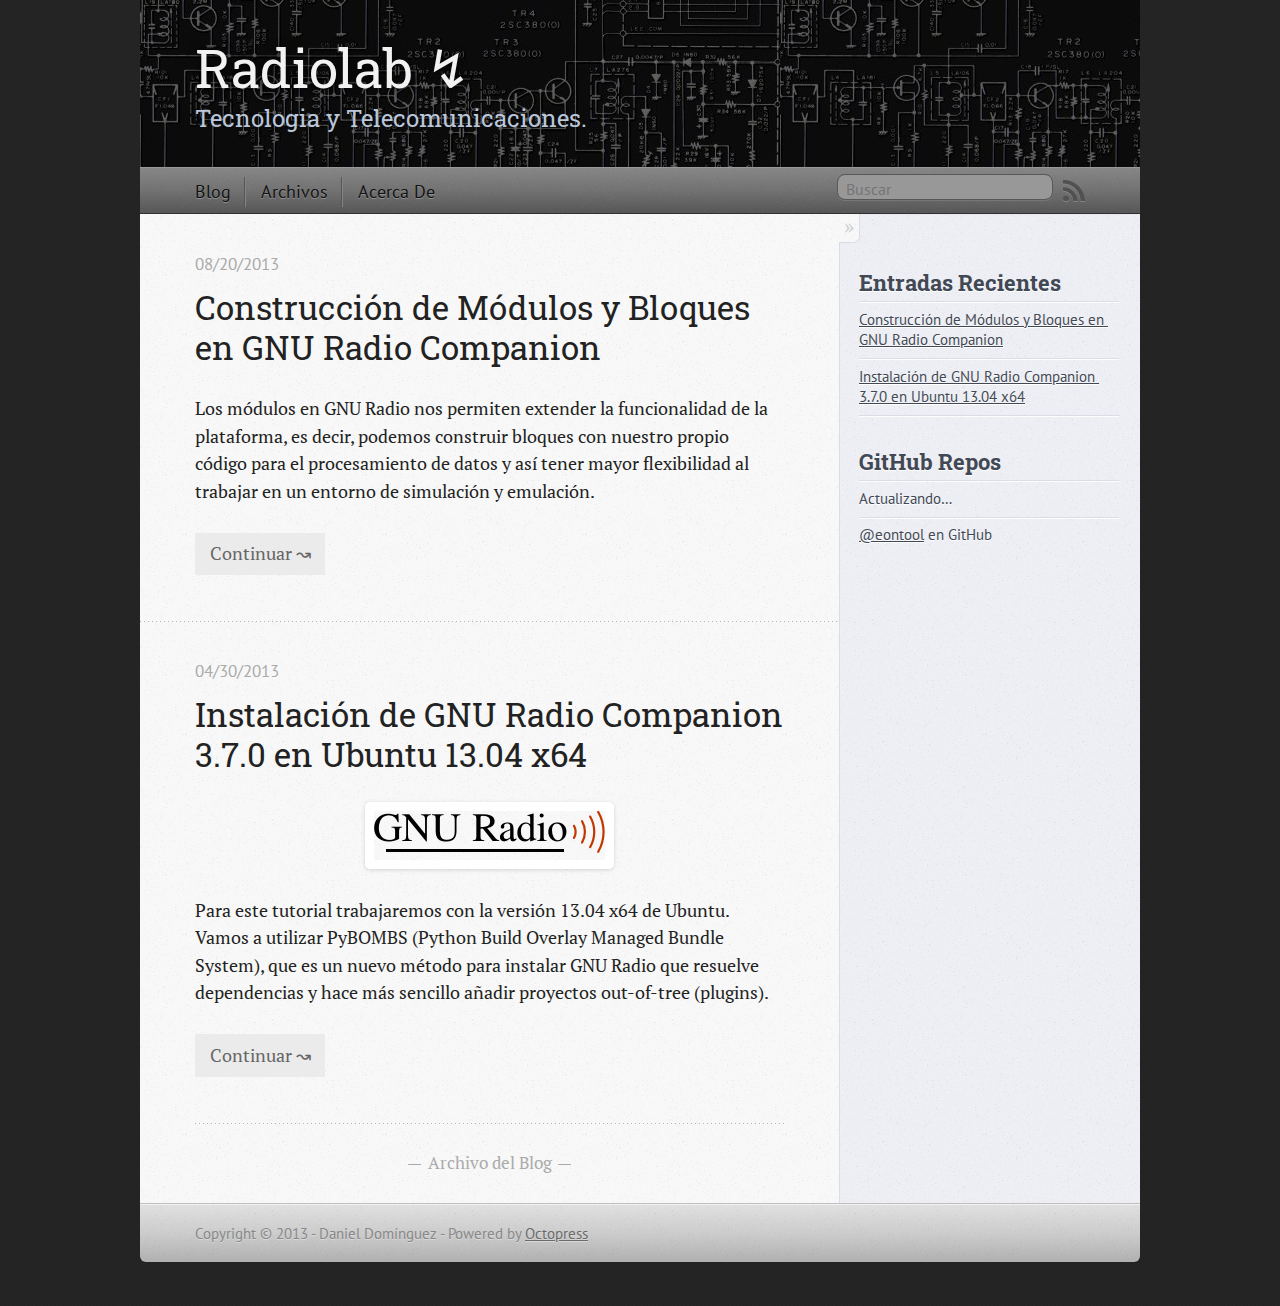
==== commit 40690db2: "Site updated at 2013-08-26 17:02:18 UTC" ====
--- a/index.html
+++ b/index.html
@@ -186,14 +186,7 @@
 </div>
 <aside class="sidebar">
   
-    
-<section style="text-align:center; margin-top:20px;">
-	<span>
-		<img src="http://www.gravatar.com/avatar/236f0abc059f76b3054b16ef0af32bd4?s=150" alt="Gravatar of Daniel Domínguez " title="Gravatar of Daniel Domínguez" />
-	</span>
-</section>
-
-<section>
+    <section>
   <h1>Entradas Recientes</h1>
   <ul id="recent_posts">
     
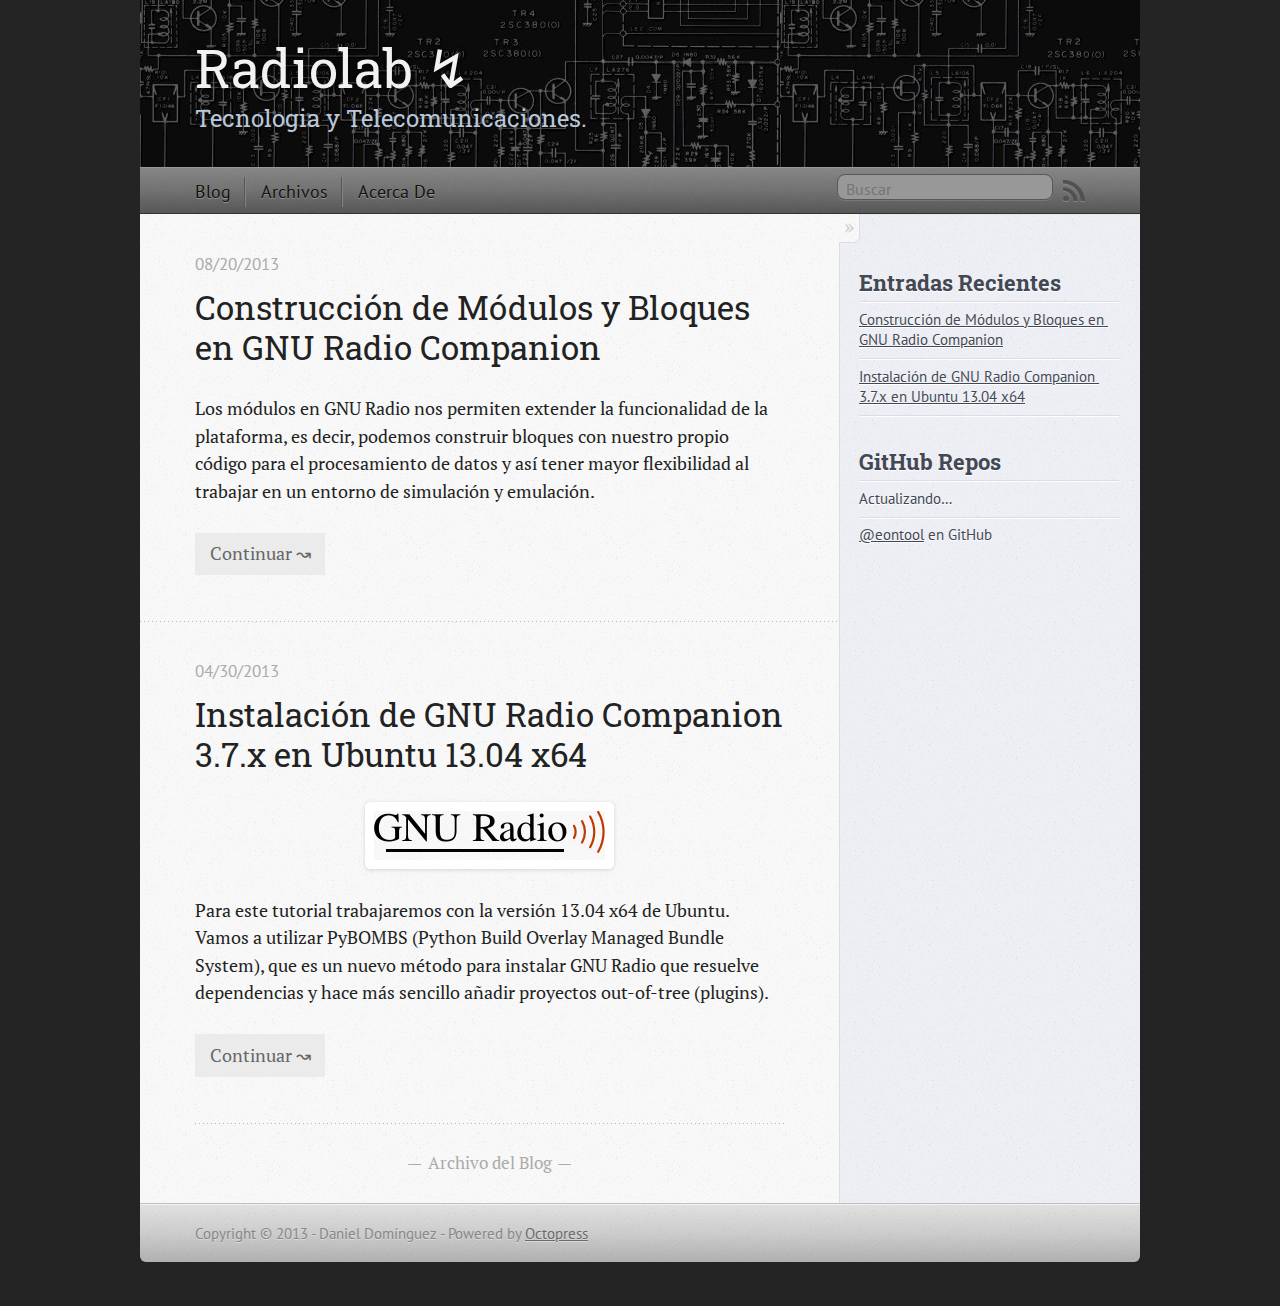
==== commit c419664f: "Site updated at 2013-09-02 22:43:28 UTC" ====
--- a/index.html
+++ b/index.html
@@ -138,7 +138,7 @@
       
   <header>
     
-      <h1 class="entry-title"><a href="/blog/2013/04/30/instalacion-gnuradio-companion-en-ubuntu/">Instalación de GNU Radio Companion 3.7.0 en Ubuntu 13.04 x64</a></h1>
+      <h1 class="entry-title"><a href="/blog/2013/04/30/instalacion-gnuradio-companion-en-ubuntu/">Instalación de GNU Radio Companion 3.7.x en Ubuntu 13.04 x64</a></h1>
     
     
       <p class="meta">
@@ -195,7 +195,7 @@
       </li>
     
       <li class="post">
-        <a href="/blog/2013/04/30/instalacion-gnuradio-companion-en-ubuntu/">Instalación de GNU Radio Companion 3.7.0 en Ubuntu 13.04 x64</a>
+        <a href="/blog/2013/04/30/instalacion-gnuradio-companion-en-ubuntu/">Instalación de GNU Radio Companion 3.7.x en Ubuntu 13.04 x64</a>
       </li>
     
   </ul>
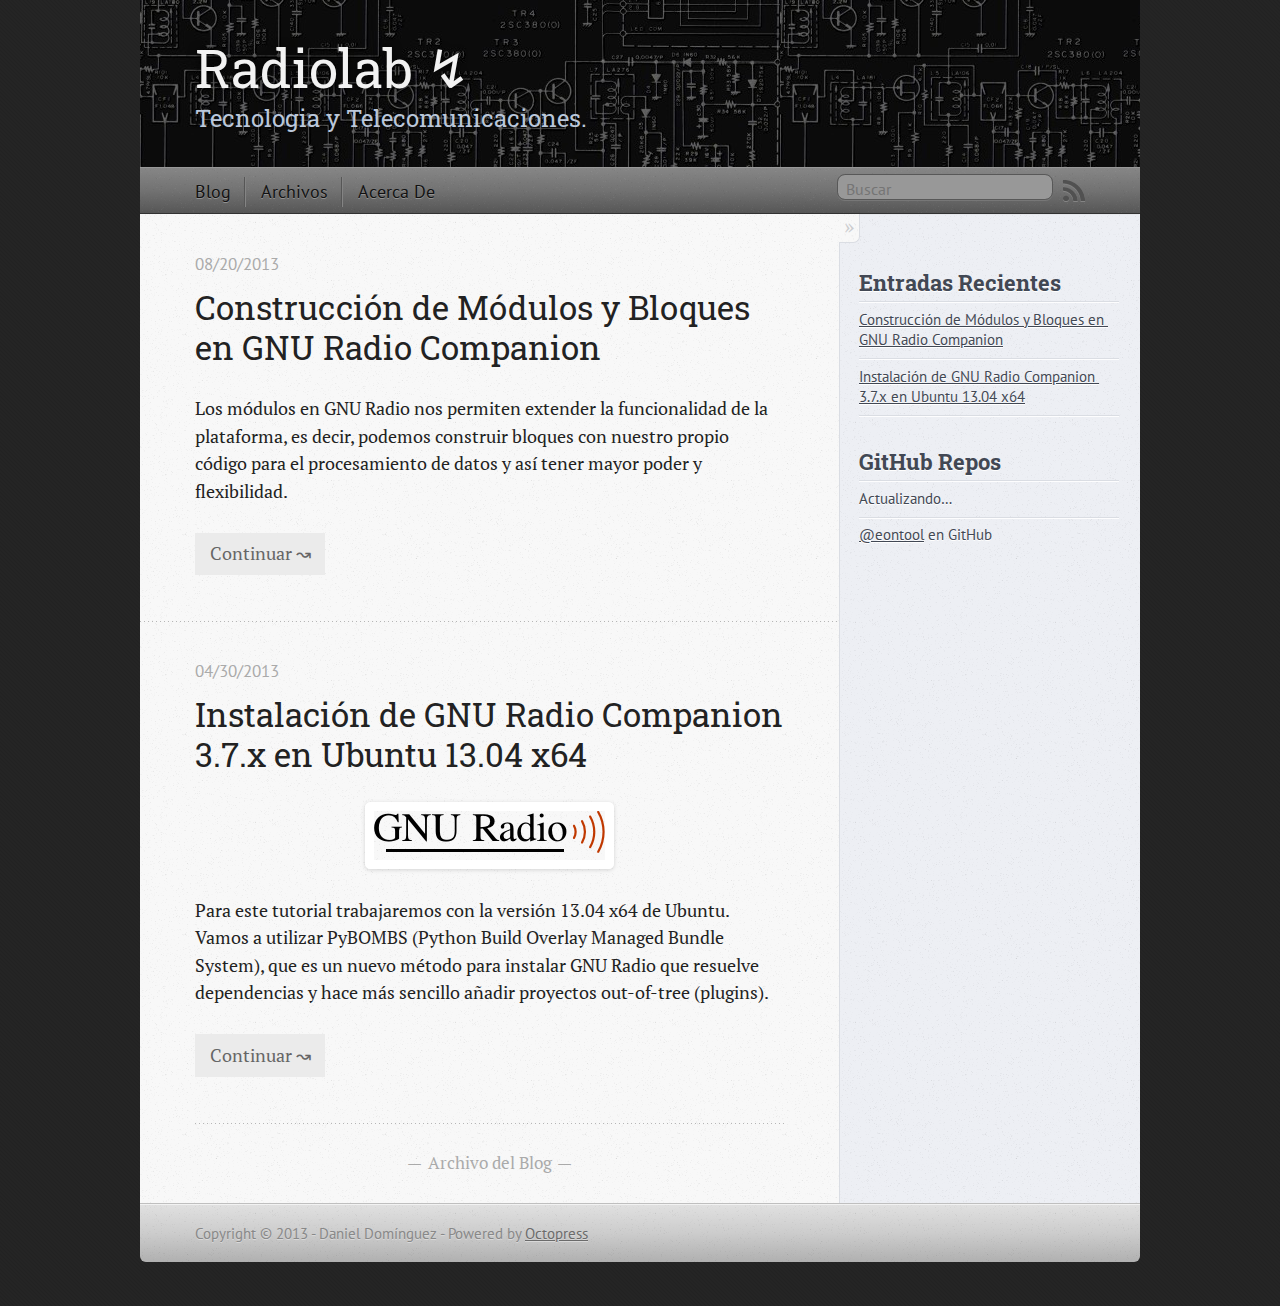
==== commit d1f264f0: "Site updated at 2013-09-03 00:35:18 UTC" ====
--- a/index.html
+++ b/index.html
@@ -120,7 +120,7 @@
   </header>
 
 
-  <div class="entry-content"><p>Los módulos en GNU Radio nos permiten extender la funcionalidad de la plataforma, es decir, podemos construir bloques con nuestro propio código para el procesamiento de datos y así tener mayor flexibilidad al trabajar en un entorno de simulación y emulación.</p>
+  <div class="entry-content"><p>Los módulos en GNU Radio nos permiten extender la funcionalidad de la plataforma, es decir, podemos construir bloques con nuestro propio código para el procesamiento de datos y así tener mayor poder y flexibilidad.</p>
 
 </div>
   
